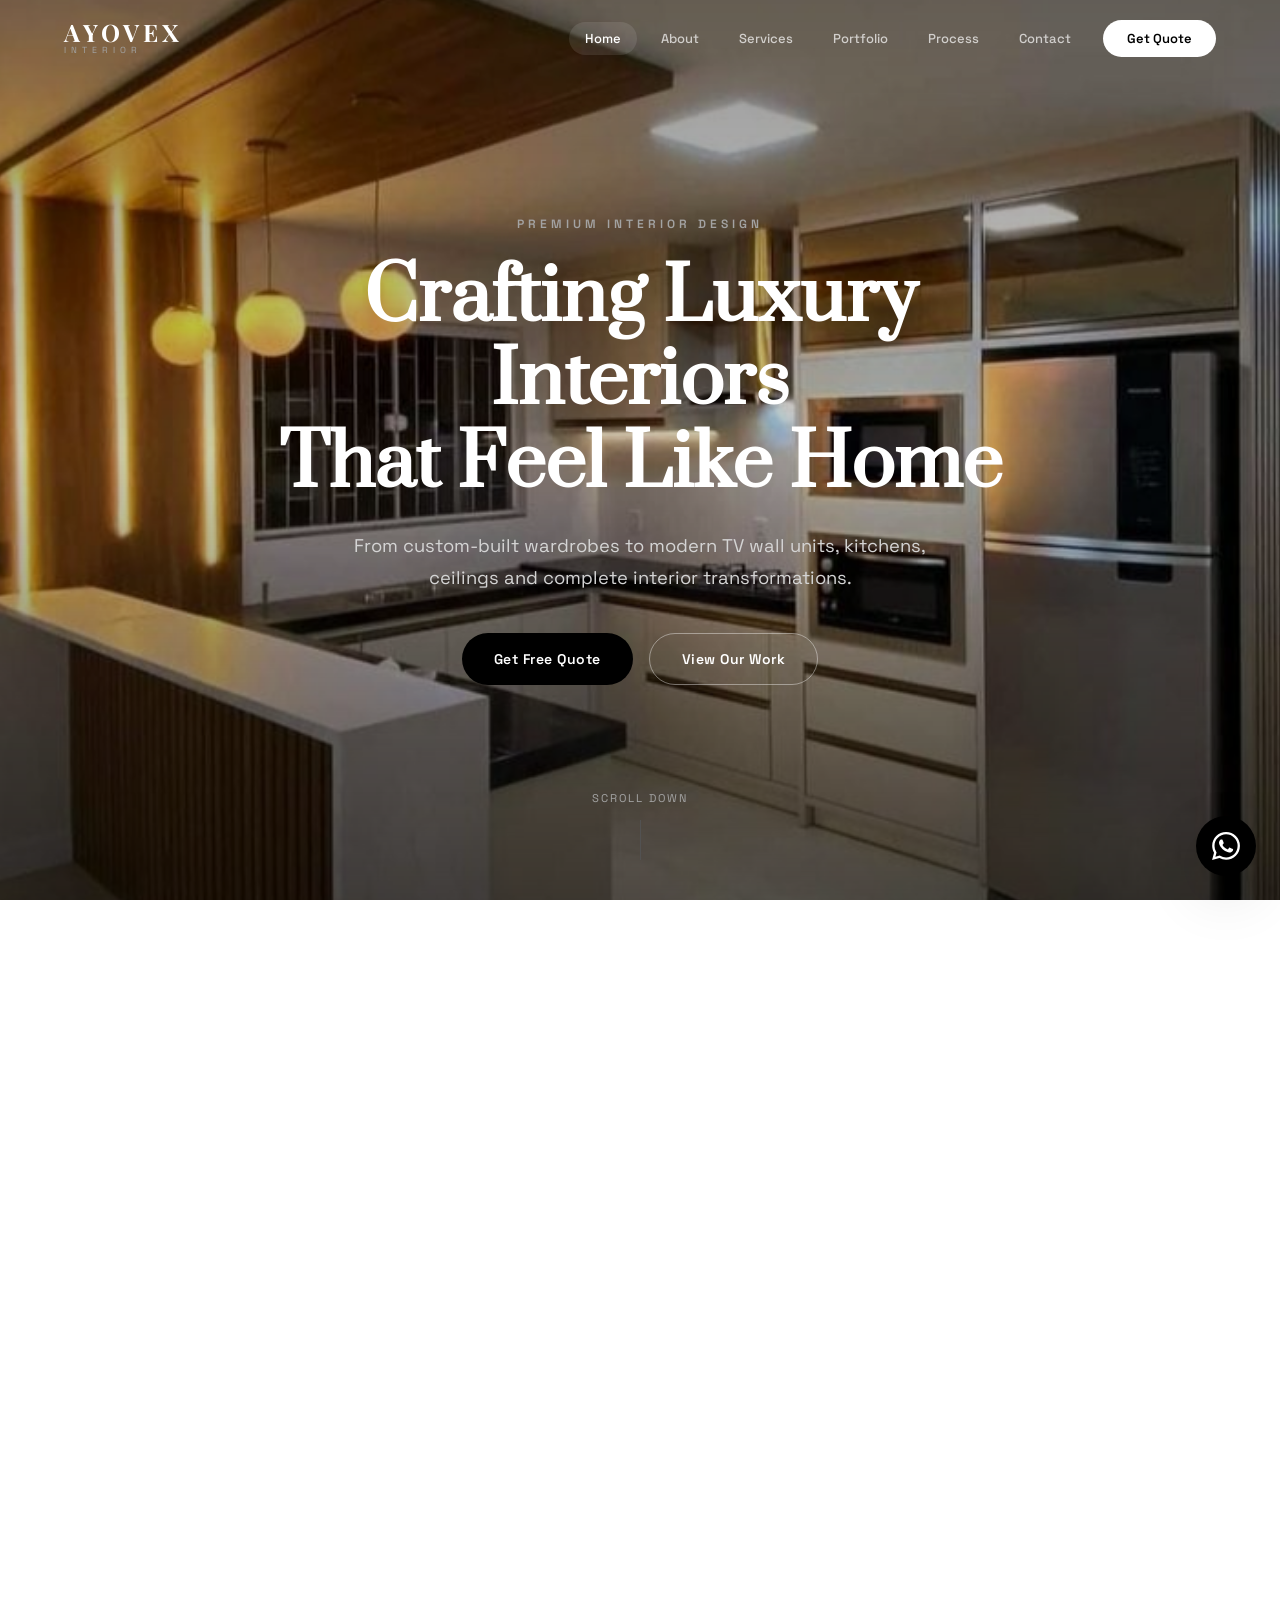
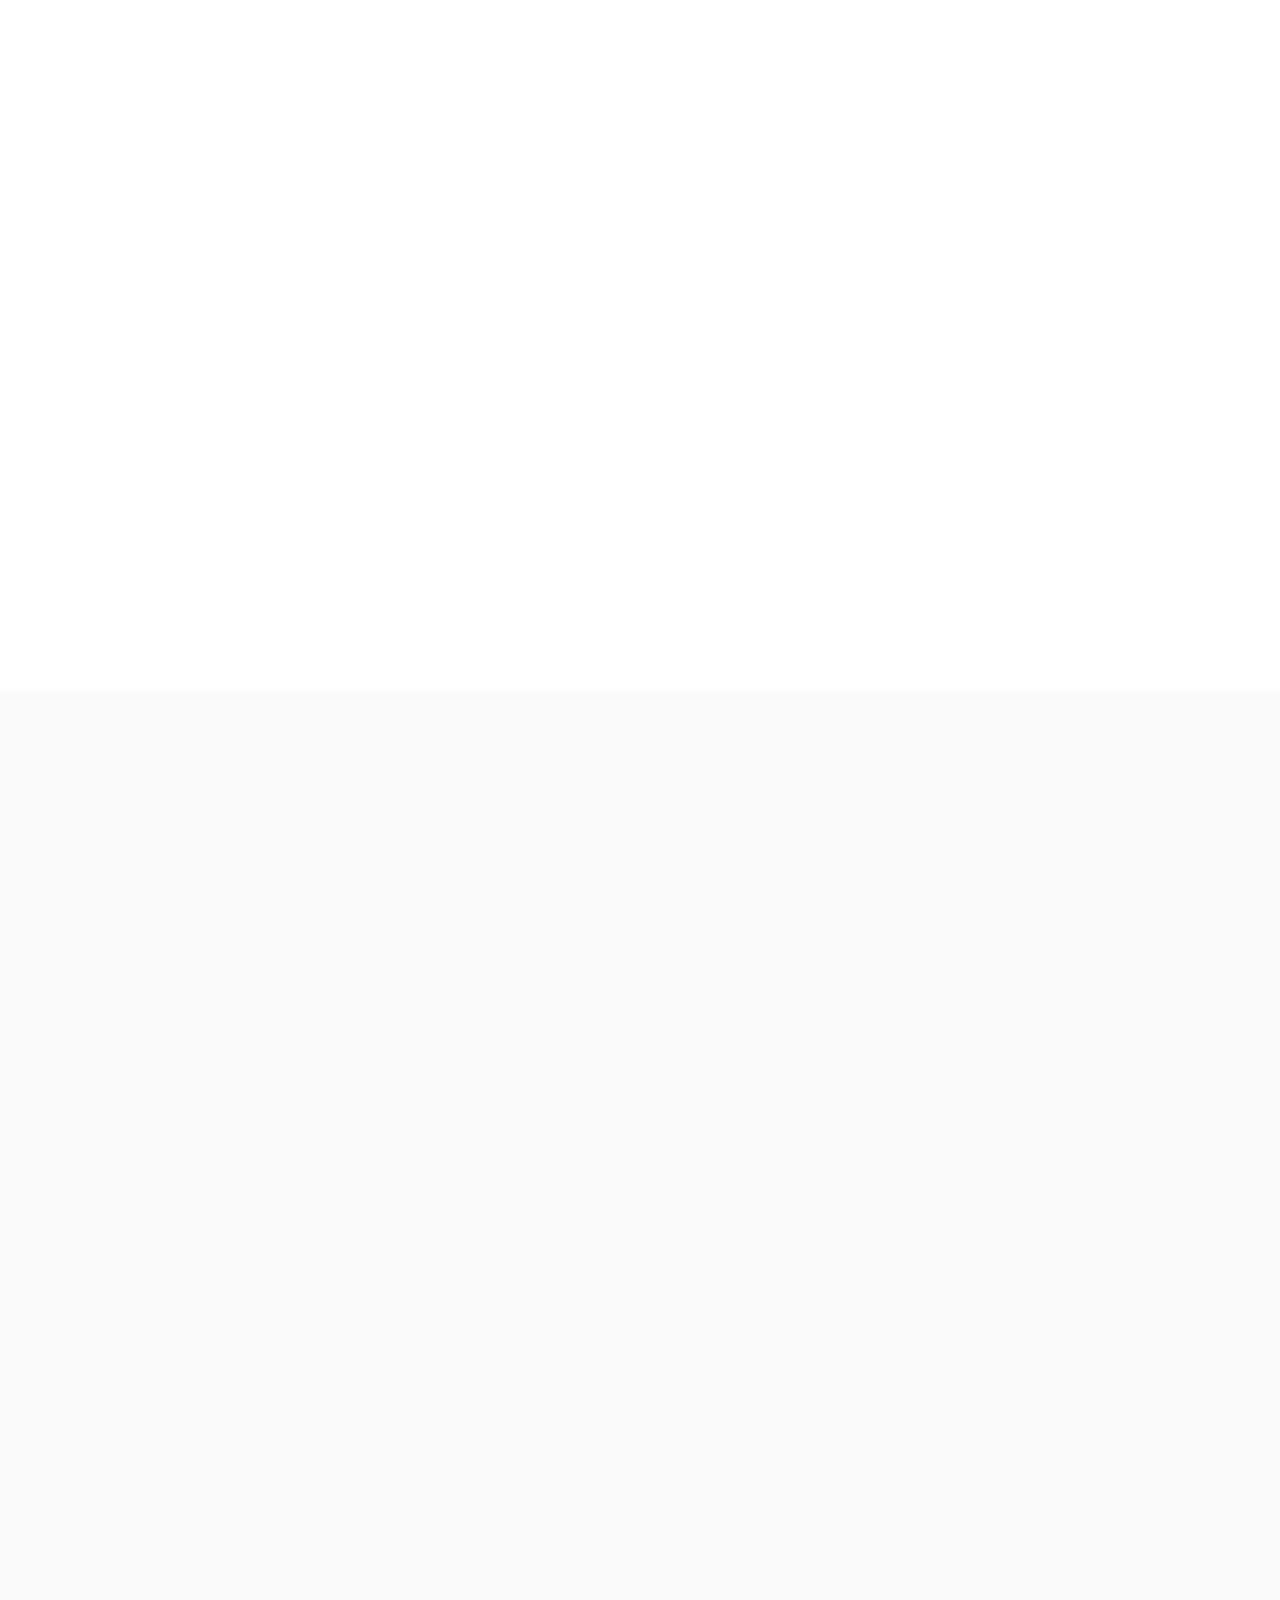
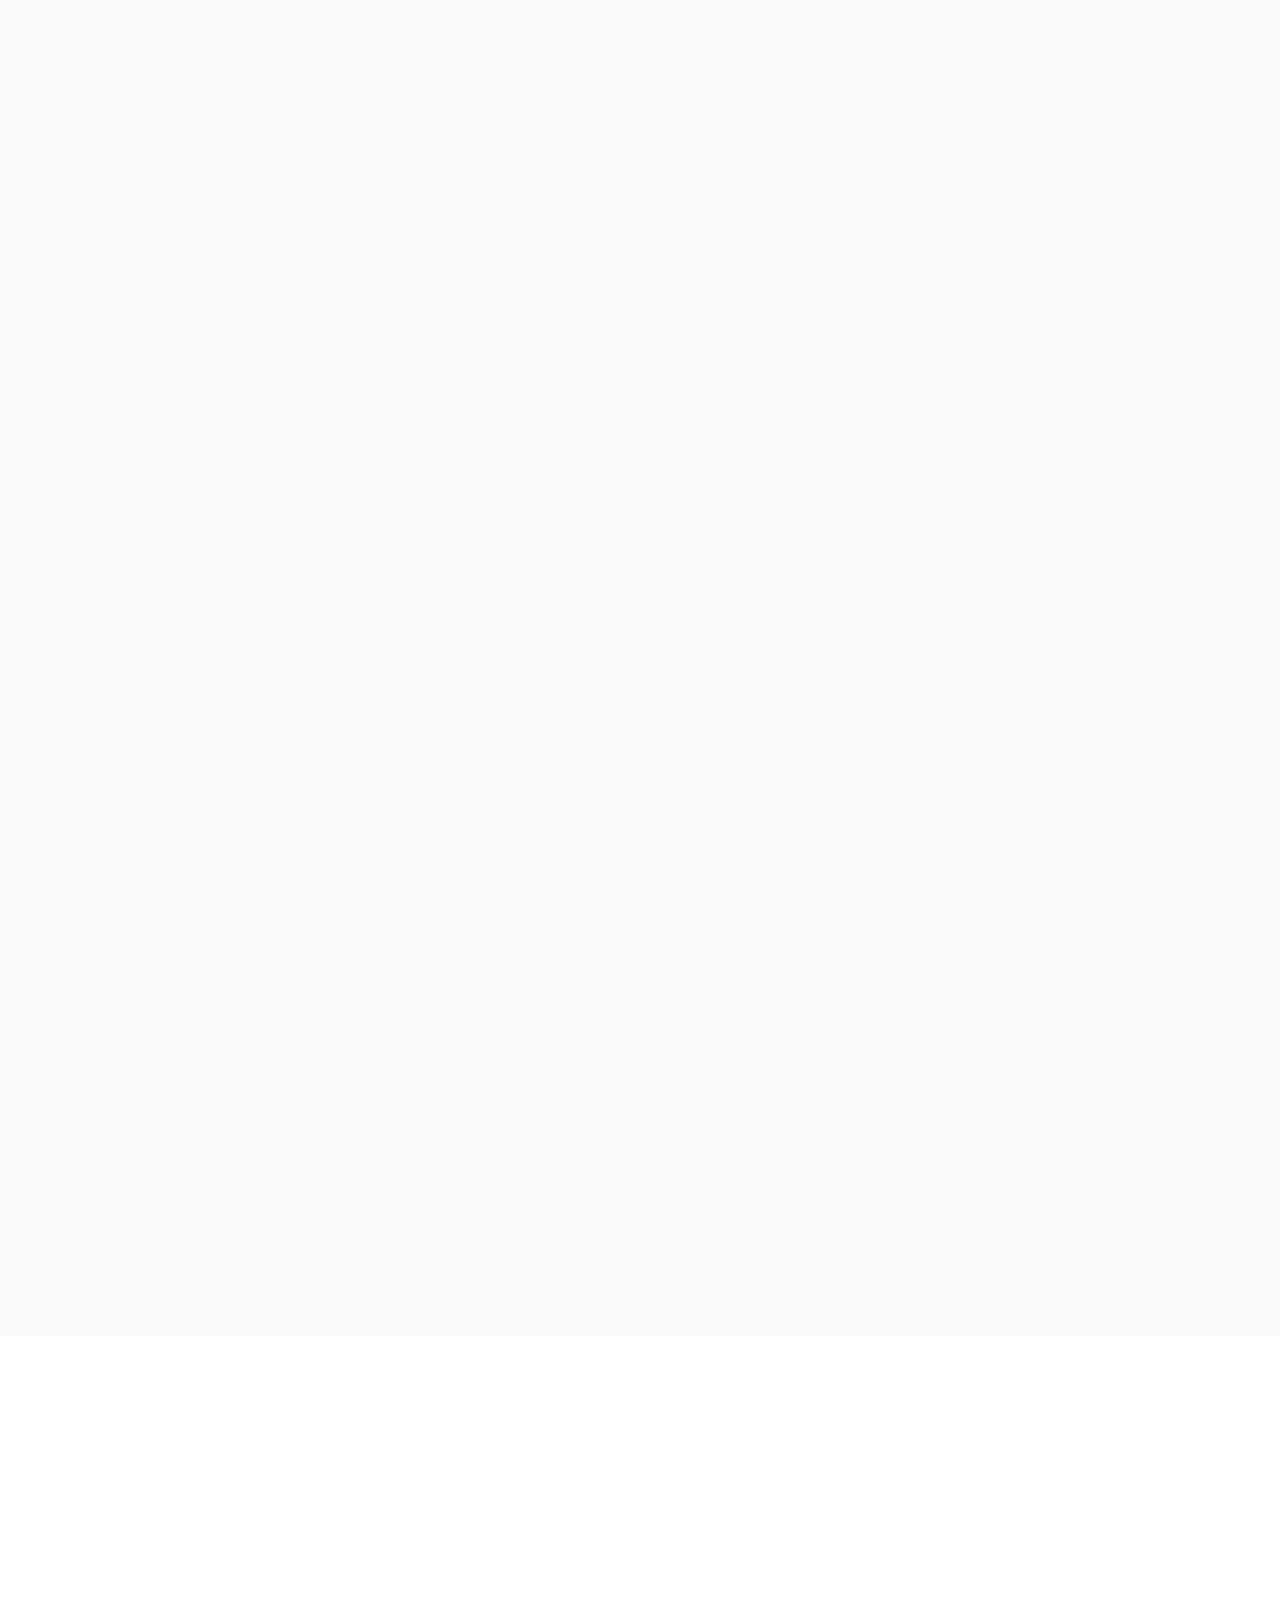
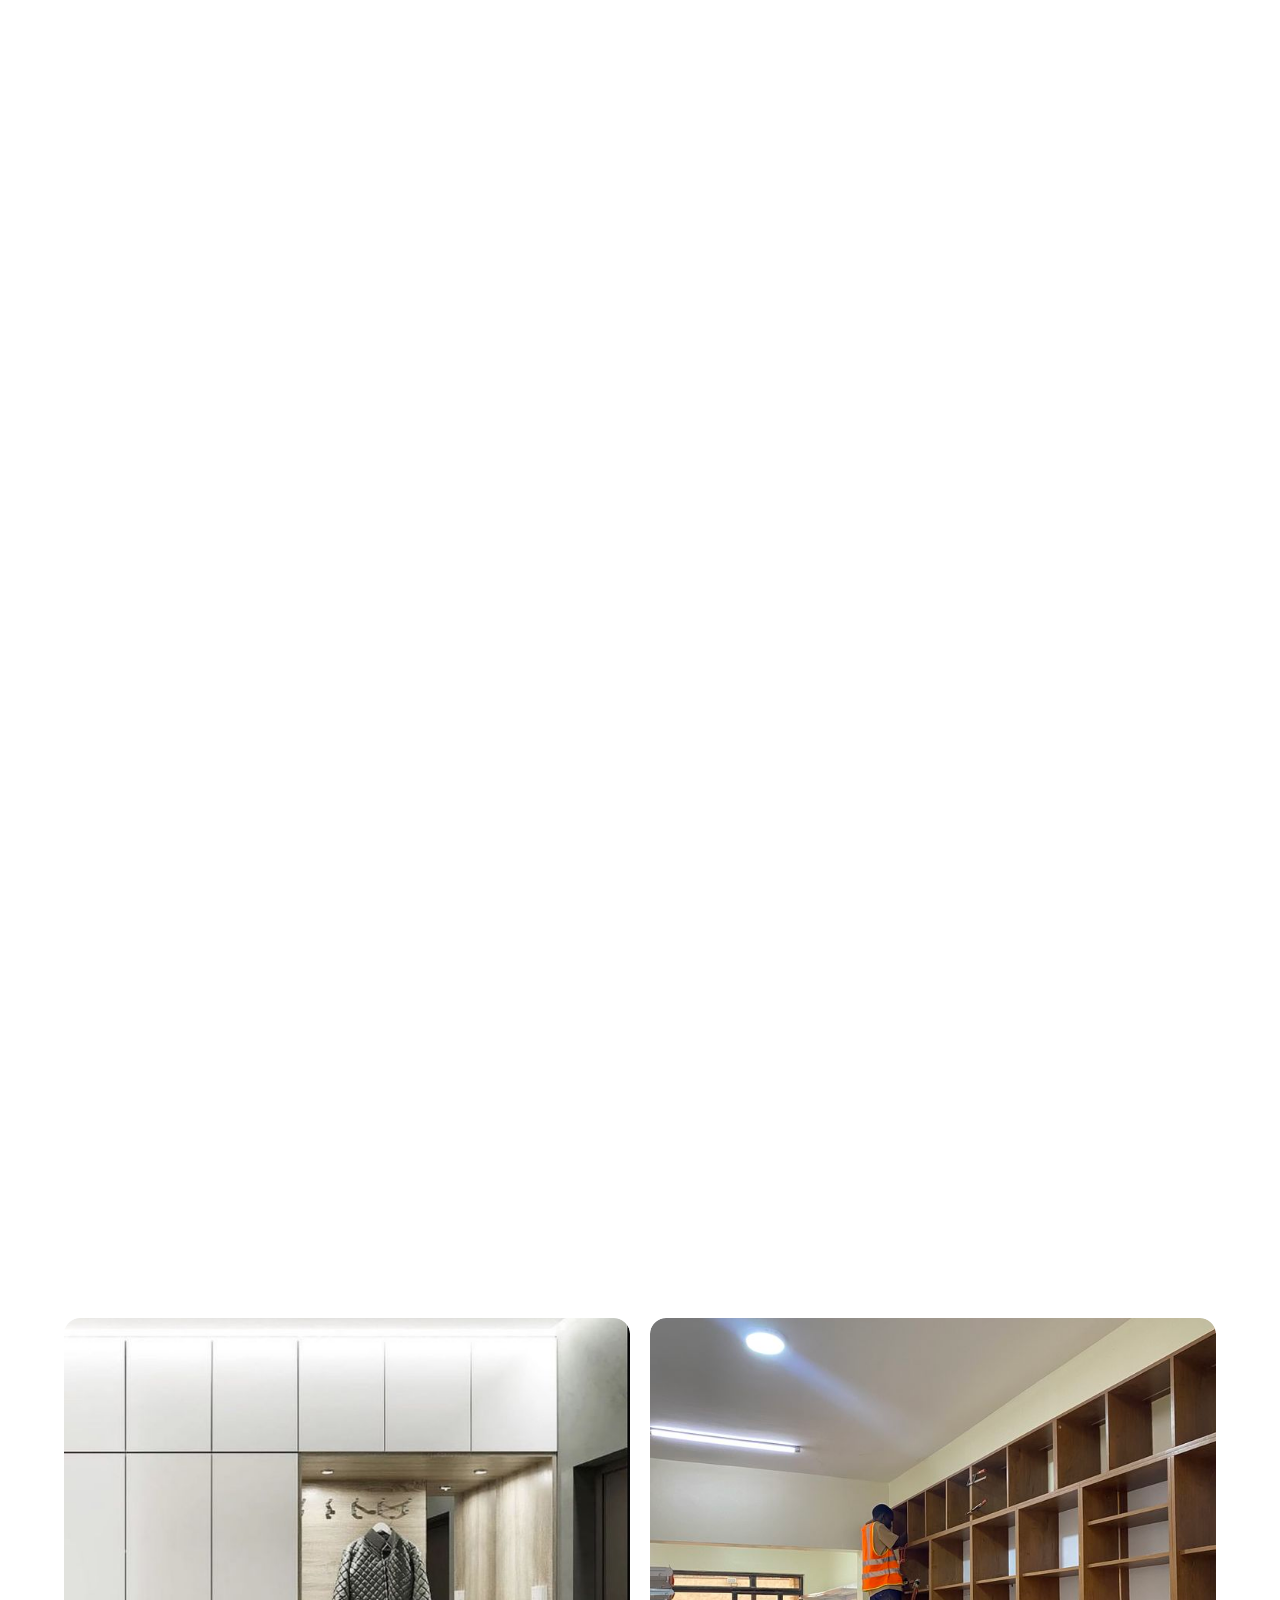
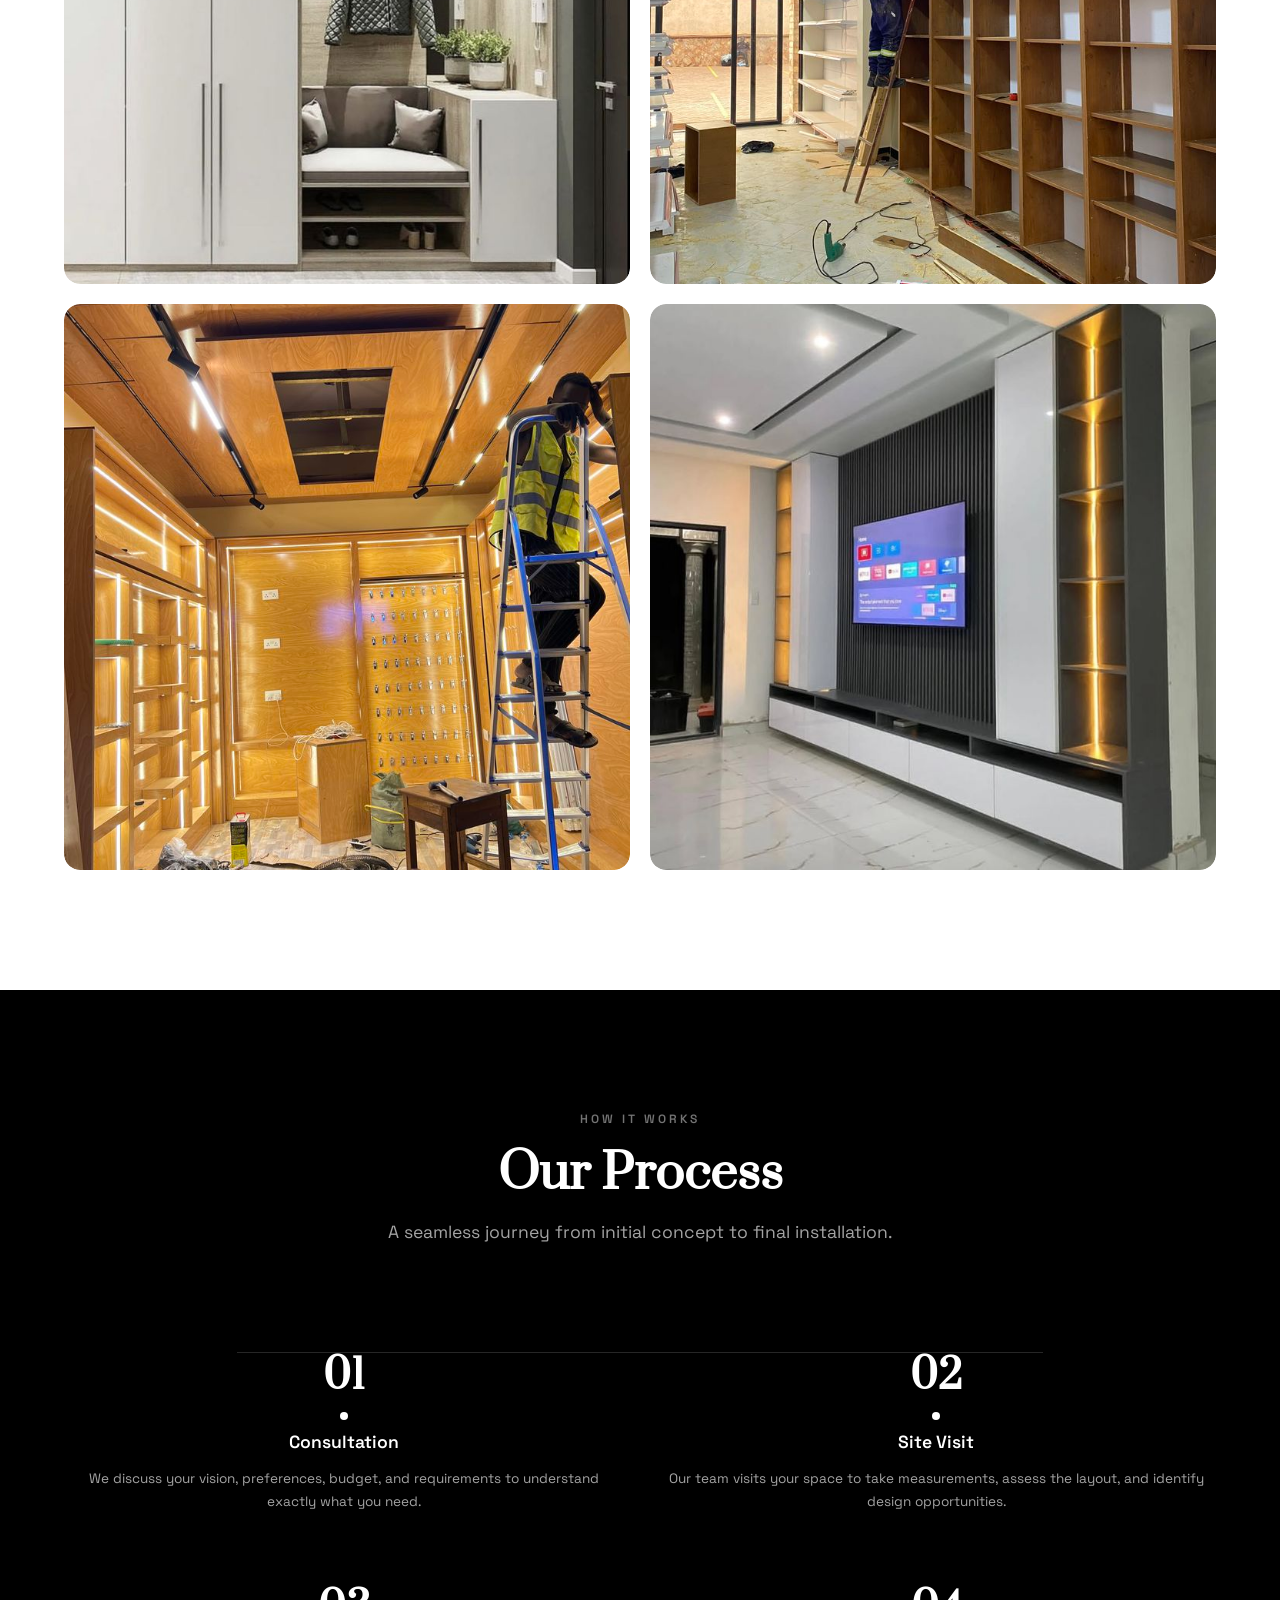
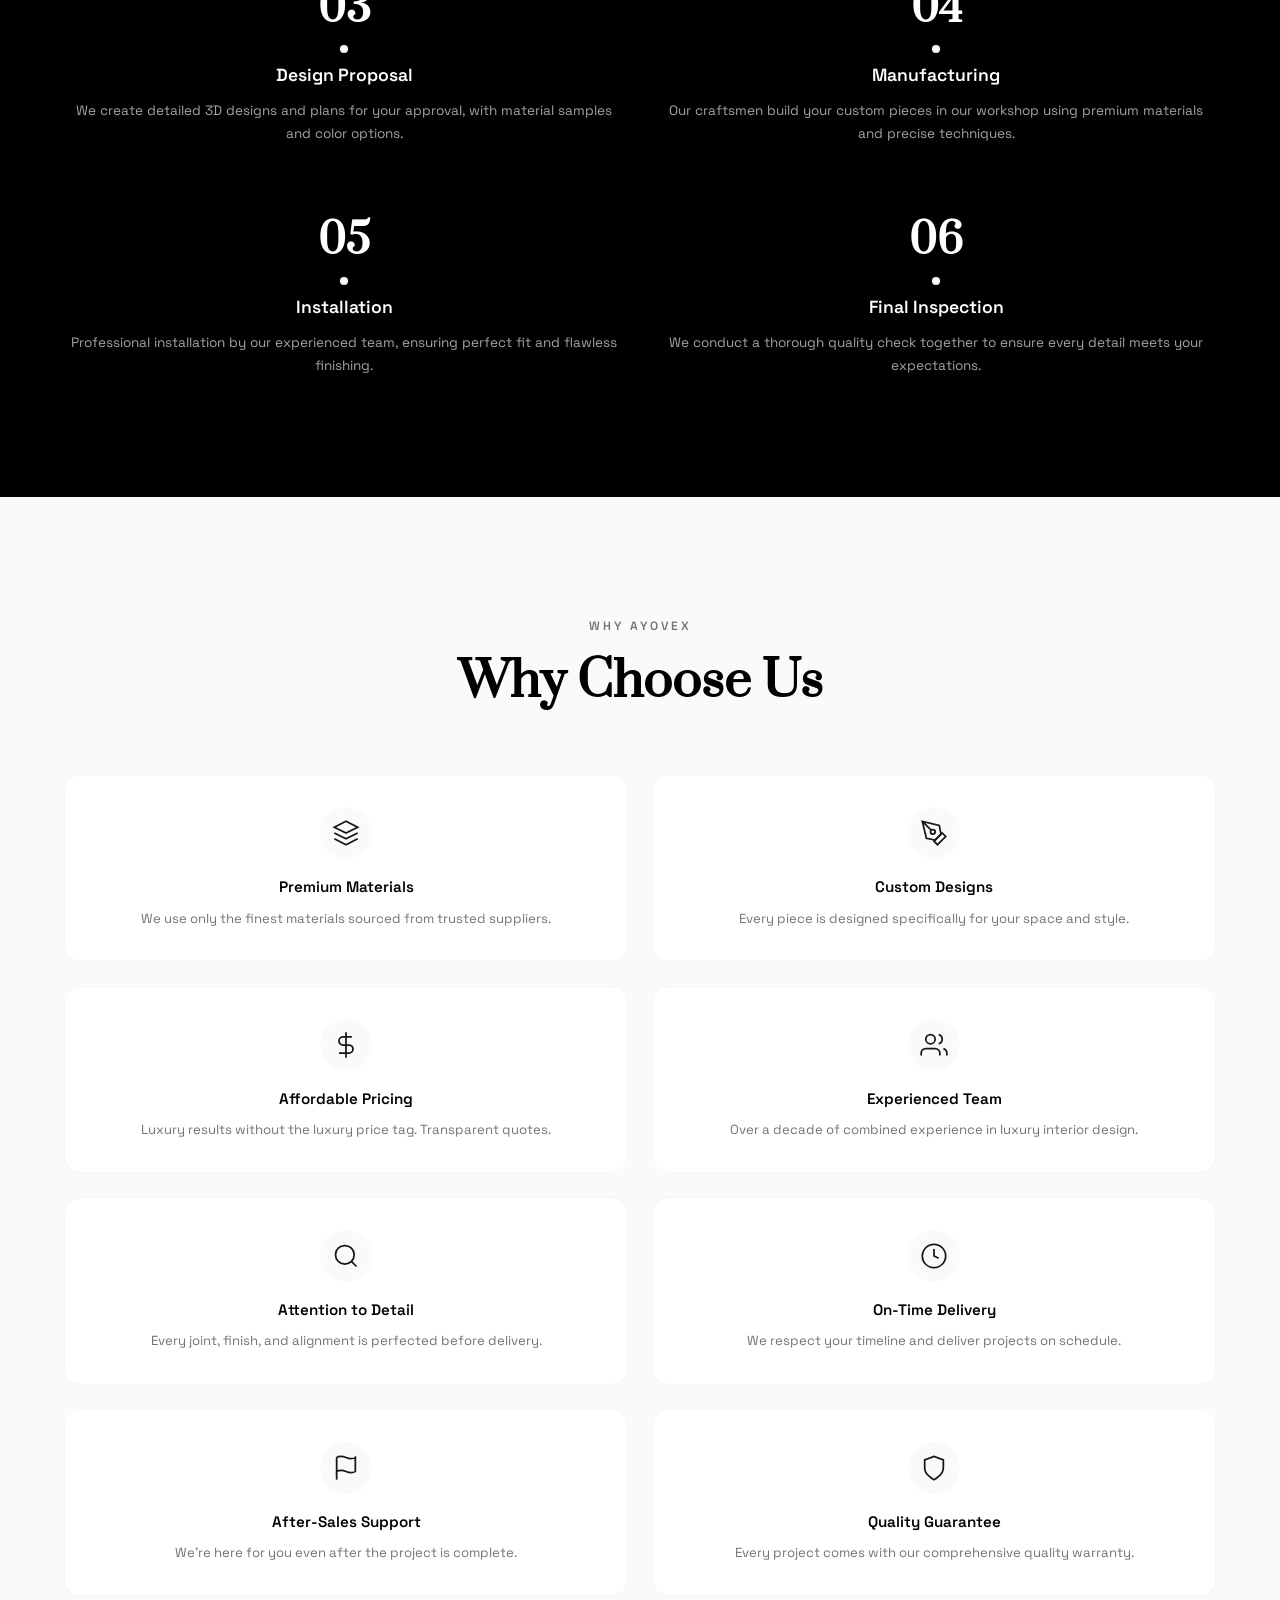
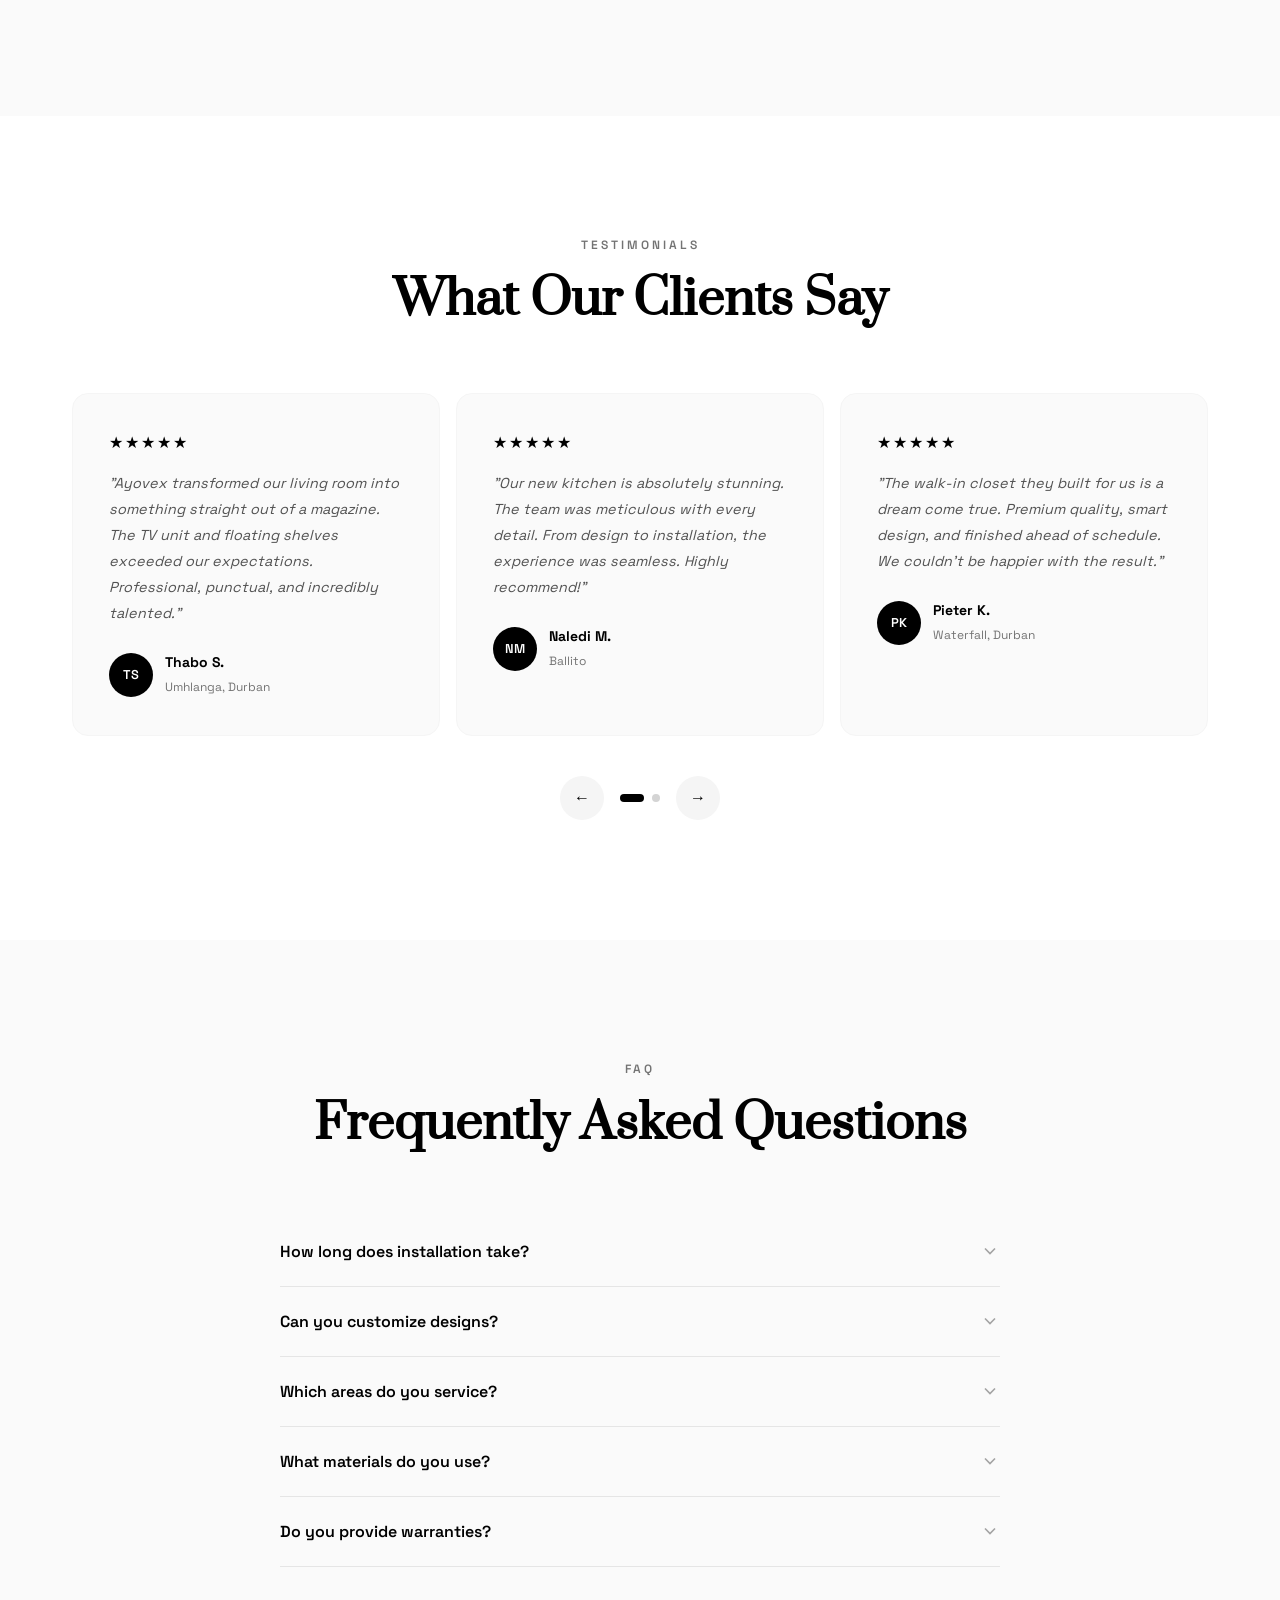
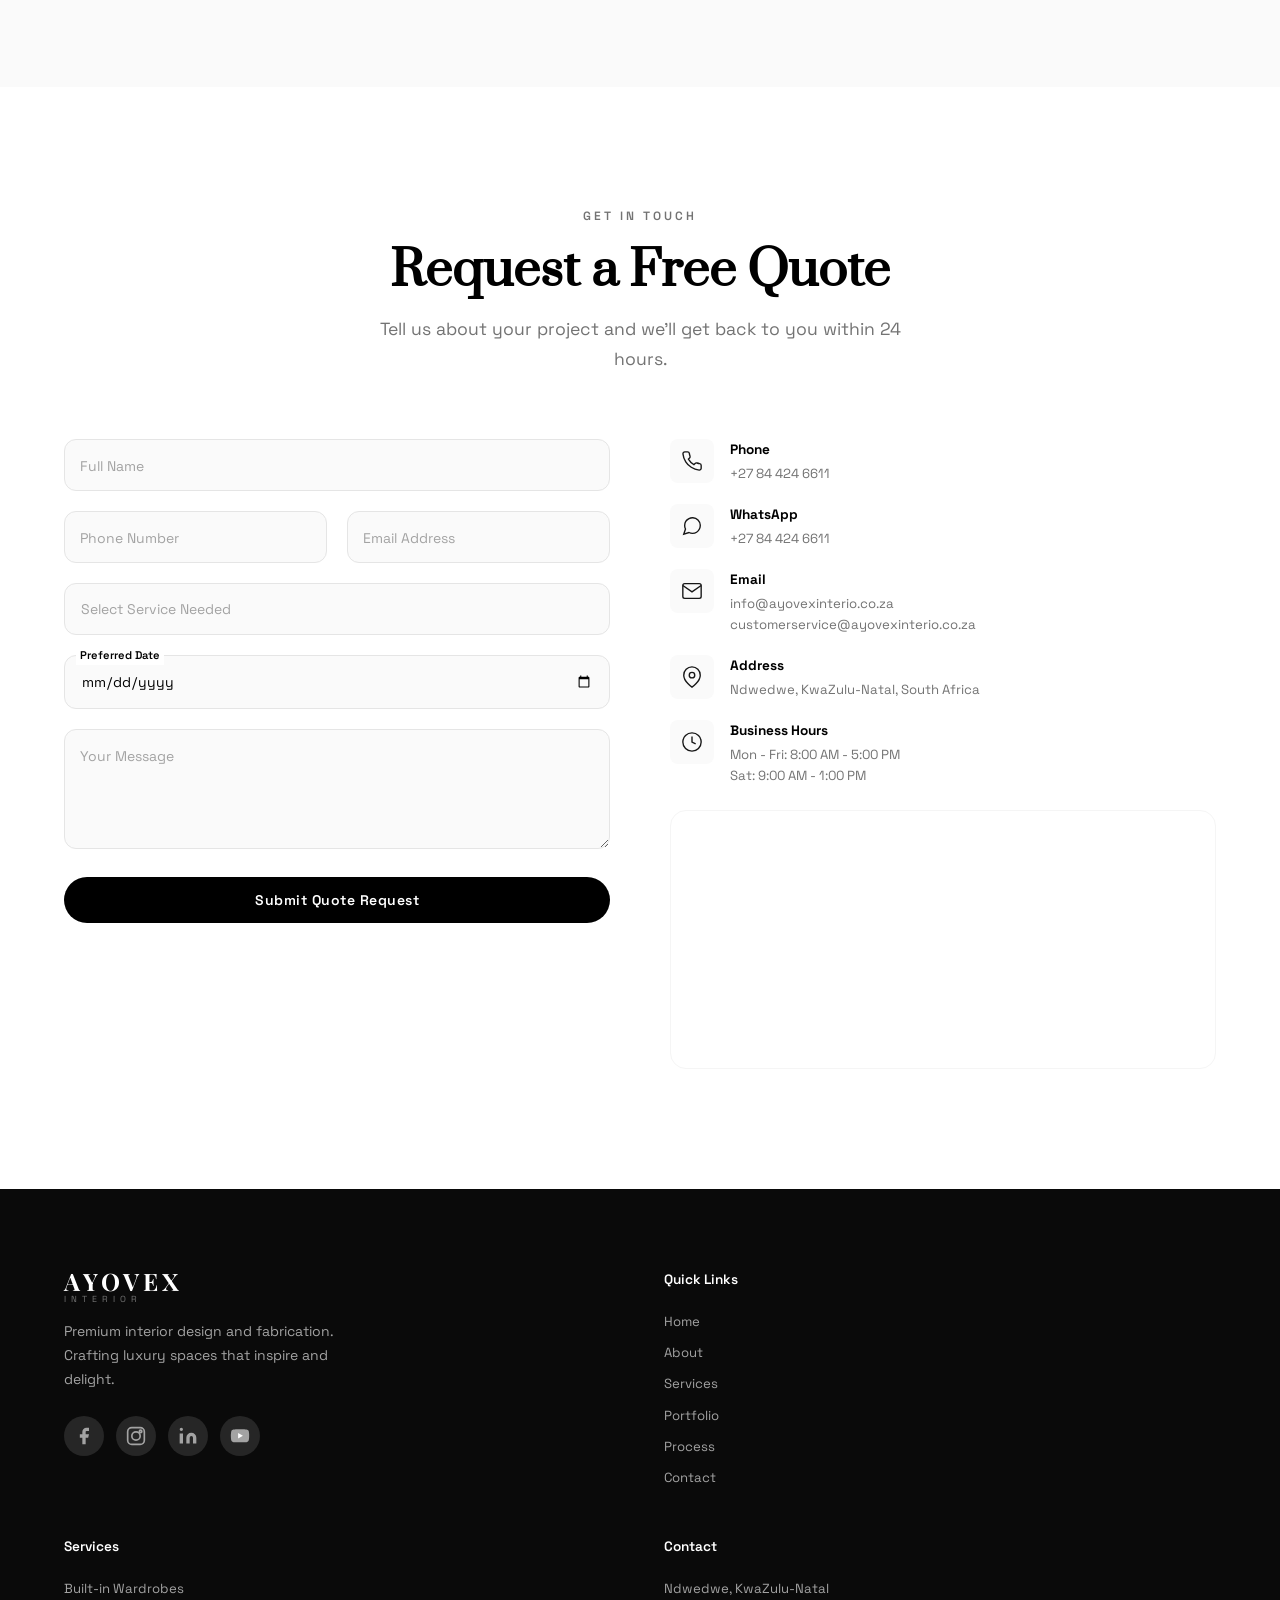
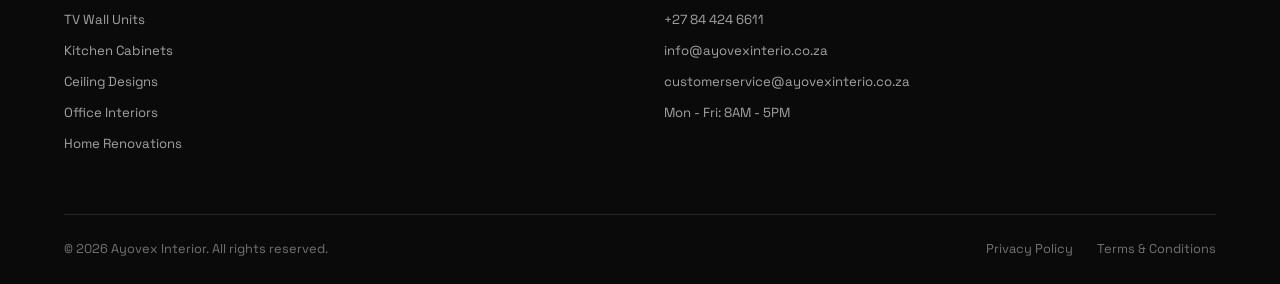
==== index.html @ 98955ad0 "Change fonts: Space Grotesk (body) + Prata (headings), keep Playfair for logo only" ====
<!DOCTYPE html>
<html lang="en">
<head>
  <meta charset="UTF-8">
  <meta name="viewport" content="width=device-width, initial-scale=1.0">
  <meta name="description" content="Ayovex Interior - Premium luxury interior design, custom-built furniture, TV wall units, wardrobes, kitchens, and complete home renovations.">
  <meta name="keywords" content="interior design, luxury interiors, custom furniture, TV wall units, wardrobes, kitchen design, home renovation">
  <meta name="author" content="Ayovex Interior">
  <title>Ayovex Interior | Crafting Luxury Interiors</title>
  <link rel="stylesheet" href="css/style.css">
  <link rel="preconnect" href="https://fonts.googleapis.com">
  <link rel="preconnect" href="https://fonts.gstatic.com" crossorigin>
  <link href="https://fonts.googleapis.com/css2?family=Space+Grotesk:wght@300;400;500;600;700&family=Prata&family=Playfair+Display:wght@400;500;600;700&display=swap" rel="stylesheet">
</head>
<body>

  <!-- Loading Screen -->
  <div id="loader" class="loader">
    <div class="loader-content">
      <div class="loader-logo">AYOVEX</div>
      <div class="loader-sub">INTERIOR</div>
      <div class="loader-bar"><div class="loader-bar-fill"></div></div>
    </div>
  </div>

  <!-- Floating WhatsApp -->
  <a href="https://wa.me/27844246611" target="_blank" class="whatsapp-float" aria-label="Chat on WhatsApp">
    <svg viewBox="0 0 24 24" fill="currentColor" width="28" height="28"><path d="M17.472 14.382c-.297-.149-1.758-.867-2.03-.967-.273-.099-.471-.148-.67.15-.197.297-.767.966-.94 1.164-.173.199-.347.223-.644.075-.297-.15-1.255-.463-2.39-1.475-.883-.788-1.48-1.761-1.653-2.059-.173-.297-.018-.458.13-.606.134-.133.298-.347.446-.52.149-.174.198-.298.298-.497.099-.198.05-.371-.025-.52-.075-.149-.669-1.612-.916-2.207-.242-.579-.487-.5-.669-.51-.173-.008-.371-.01-.57-.01-.198 0-.52.074-.792.372-.272.297-1.04 1.016-1.04 2.479 0 1.462 1.065 2.875 1.213 3.074.149.198 2.096 3.2 5.077 4.487.709.306 1.262.489 1.694.625.712.227 1.36.195 1.871.118.571-.085 1.758-.719 2.006-1.413.248-.694.248-1.289.173-1.413-.074-.124-.272-.198-.57-.347m-5.421 7.403h-.004a9.87 9.87 0 01-5.031-1.378l-.361-.214-3.741.982.998-3.648-.235-.374a9.86 9.86 0 01-1.51-5.26c.001-5.45 4.436-9.884 9.888-9.884 2.64 0 5.122 1.03 6.988 2.898a9.825 9.825 0 012.893 6.994c-.003 5.45-4.437 9.884-9.885 9.884m8.413-18.297A11.815 11.815 0 0012.05 0C5.495 0 .16 5.335.157 11.892c0 2.096.547 4.142 1.588 5.945L.057 24l6.305-1.654a11.882 11.882 0 005.683 1.448h.005c6.554 0 11.89-5.335 11.893-11.893a11.821 11.821 0 00-3.48-8.413z"/></svg>
  </a>

  <!-- Floating Call (Mobile) -->
  <a href="tel:+27844246611" class="call-float" aria-label="Call Us">
    <svg viewBox="0 0 24 24" fill="none" stroke="currentColor" stroke-width="2" width="22" height="22"><path d="M22 16.92v3a2 2 0 01-2.18 2 19.79 19.79 0 01-8.63-3.07 19.5 19.5 0 01-6-6 19.79 19.79 0 01-3.07-8.67A2 2 0 014.11 2h3a2 2 0 012 1.72 12.84 12.84 0 00.7 2.81 2 2 0 01-.45 2.11L8.09 9.91a16 16 0 006 6l1.27-1.27a2 2 0 012.11-.45 12.84 12.84 0 002.81.7A2 2 0 0122 16.92z"/></svg>
  </a>

  <!-- Scroll to Top -->
  <button id="scrollTop" class="scroll-top" aria-label="Scroll to top">
    <svg viewBox="0 0 24 24" fill="none" stroke="currentColor" stroke-width="2" width="20" height="20"><path d="M18 15l-6-6-6 6"/></svg>
  </button>

  <!-- Navigation -->
  <nav id="navbar" class="navbar">
    <div class="nav-container">
      <a href="#home" class="nav-logo">
        <span class="logo-main">AYOVEX</span>
        <span class="logo-sub">INTERIOR</span>
      </a>
      <button class="nav-toggle" id="navToggle" aria-label="Toggle menu">
        <span></span><span></span><span></span>
      </button>
      <ul class="nav-menu" id="navMenu">
        <li><a href="#home" class="nav-link active">Home</a></li>
        <li><a href="#about" class="nav-link">About</a></li>
        <li><a href="#services" class="nav-link">Services</a></li>
        <li><a href="#portfolio" class="nav-link">Portfolio</a></li>
        <li><a href="#process" class="nav-link">Process</a></li>
        <li><a href="#contact" class="nav-link">Contact</a></li>
        <li><a href="#contact" class="nav-cta">Get Quote</a></li>
      </ul>
    </div>
  </nav>

  <!-- Hero Section -->
  <section id="home" class="hero">
    <div class="hero-bg" style="background-image: url('images/hero/hero-bg.jpg');"></div>
    <div class="hero-overlay"></div>
    <div class="hero-content" data-animate="fade-up">
      <p class="hero-tag">Premium Interior Design</p>
      <h1 class="hero-title">Crafting Luxury Interiors<br>That Feel Like Home</h1>
      <p class="hero-subtitle">From custom-built wardrobes to modern TV wall units, kitchens, ceilings and complete interior transformations.</p>
      <div class="hero-buttons">
        <a href="#contact" class="btn btn-primary">Get Free Quote</a>
        <a href="#portfolio" class="btn btn-outline">View Our Work</a>
        <a href="tel:+27844246611" class="btn btn-outline hero-call">Call Now</a>
      </div>
    </div>
    <div class="hero-scroll">
      <span>Scroll Down</span>
      <div class="scroll-line"></div>
    </div>
  </section>

  <!-- About Section -->
  <section id="about" class="section about">
    <div class="container">
      <div class="about-grid">
        <div class="about-content" data-animate="fade-right">
          <p class="section-tag">About Us</p>
          <h2 class="section-title">A Decade of Crafting<br>Exceptional Interiors</h2>
          <p class="about-text">Ayovex Interior is a premier interior design company dedicated to transforming ordinary spaces into extraordinary living experiences. With over a decade of expertise, we combine artistic vision with meticulous craftsmanship to deliver interiors that are both stunning and functional.</p>
          <p class="about-text">Our team of skilled craftsmen and designers work exclusively with premium materials, ensuring every project reflects our commitment to quality and attention to detail. From concept to completion, we handle every aspect of your interior transformation with precision and care.</p>
          <div class="about-features">
            <div class="about-feature">
              <svg viewBox="0 0 24 24" fill="none" stroke="currentColor" stroke-width="2" width="20" height="20"><path d="M20 6L9 17l-5-5"/></svg>
              <span>Premium Materials</span>
            </div>
            <div class="about-feature">
              <svg viewBox="0 0 24 24" fill="none" stroke="currentColor" stroke-width="2" width="20" height="20"><path d="M20 6L9 17l-5-5"/></svg>
              <span>Custom Solutions</span>
            </div>
            <div class="about-feature">
              <svg viewBox="0 0 24 24" fill="none" stroke="currentColor" stroke-width="2" width="20" height="20"><path d="M20 6L9 17l-5-5"/></svg>
              <span>Skilled Craftsmen</span>
            </div>
            <div class="about-feature">
              <svg viewBox="0 0 24 24" fill="none" stroke="currentColor" stroke-width="2" width="20" height="20"><path d="M20 6L9 17l-5-5"/></svg>
              <span>Customer Satisfaction</span>
            </div>
          </div>
        </div>
        <div class="about-visual" data-animate="fade-left">
          <img src="images/about/about.jpg" alt="Ayovex Interior team" class="about-image">
        </div>
      </div>
      <div class="stats-grid" data-animate="fade-up">
        <div class="stat-card">
          <div class="stat-number" data-count="200">0</div>
          <div class="stat-plus">+</div>
          <div class="stat-label">Projects Completed</div>
        </div>
        <div class="stat-card">
          <div class="stat-number" data-count="150">0</div>
          <div class="stat-plus">+</div>
          <div class="stat-label">Happy Clients</div>
        </div>
        <div class="stat-card">
          <div class="stat-number" data-count="10">0</div>
          <div class="stat-plus">+</div>
          <div class="stat-label">Years Experience</div>
        </div>
        <div class="stat-card">
          <div class="stat-number" data-count="100">0</div>
          <div class="stat-plus">%</div>
          <div class="stat-label">Custom Designs</div>
        </div>
      </div>
    </div>
  </section>

  <!-- Services Section -->
  <section id="services" class="section services">
    <div class="container">
      <div class="section-header" data-animate="fade-up">
        <p class="section-tag">Our Services</p>
        <h2 class="section-title">Comprehensive Interior<br>Solutions</h2>
        <p class="section-desc">We offer a full range of interior design and fabrication services tailored to your unique vision.</p>
      </div>
      <div class="services-grid">
        <div class="service-card" data-animate="fade-up" data-delay="0">
          <div class="service-icon">
            <svg viewBox="0 0 24 24" fill="none" stroke="currentColor" stroke-width="1.5" width="32" height="32"><path d="M20 7H4a2 2 0 00-2 2v10a2 2 0 002 2h16a2 2 0 002-2V9a2 2 0 00-2-2z"/><path d="M16 7V5a2 2 0 00-2-2h-4a2 2 0 00-2 2v2"/></svg>
          </div>
          <h3>Built-in Wardrobes</h3>
          <p>Custom-designed wardrobes that maximize space and elegance in every room.</p>
          <a href="#contact" class="service-link">Learn More &rarr;</a>
        </div>
        <div class="service-card" data-animate="fade-up" data-delay="100">
          <div class="service-icon">
            <svg viewBox="0 0 24 24" fill="none" stroke="currentColor" stroke-width="1.5" width="32" height="32"><rect x="2" y="3" width="20" height="14" rx="2"/><path d="M8 21h8M12 17v4"/></svg>
          </div>
          <h3>Luxury TV Wall Units</h3>
          <p>Statement TV units with LED lighting, floating shelves, and modern finishes.</p>
          <a href="#contact" class="service-link">Learn More &rarr;</a>
        </div>
        <div class="service-card" data-animate="fade-up" data-delay="200">
          <div class="service-icon">
            <svg viewBox="0 0 24 24" fill="none" stroke="currentColor" stroke-width="1.5" width="32" height="32"><path d="M3 9l9-7 9 7v11a2 2 0 01-2 2H5a2 2 0 01-2-2z"/><polyline points="9,22 9,12 15,12 15,22"/></svg>
          </div>
          <h3>Kitchen Cabinets</h3>
          <p>Modern kitchen designs with premium cabinetry and smart storage solutions.</p>
          <a href="#contact" class="service-link">Learn More &rarr;</a>
        </div>
        <div class="service-card" data-animate="fade-up" data-delay="300">
          <div class="service-icon">
            <svg viewBox="0 0 24 24" fill="none" stroke="currentColor" stroke-width="1.5" width="32" height="32"><path d="M2 4v16M2 8h18a2 2 0 012 2v10M2 17h20M6 8v9a1 1 0 001 1h1a1 1 0 001-1V8"/></svg>
          </div>
          <h3>Bedroom Cupboards</h3>
          <p>Elegant bedroom storage with personalized layouts and premium finishes.</p>
          <a href="#contact" class="service-link">Learn More &rarr;</a>
        </div>
        <div class="service-card" data-animate="fade-up" data-delay="400">
          <div class="service-icon">
            <svg viewBox="0 0 24 24" fill="none" stroke="currentColor" stroke-width="1.5" width="32" height="32"><path d="M4 6h16M4 12h16M4 18h10"/></svg>
          </div>
          <h3>Floating Shelves</h3>
          <p>Minimalist floating shelves that add style and functionality to any space.</p>
          <a href="#contact" class="service-link">Learn More &rarr;</a>
        </div>
        <div class="service-card" data-animate="fade-up" data-delay="500">
          <div class="service-icon">
            <svg viewBox="0 0 24 24" fill="none" stroke="currentColor" stroke-width="1.5" width="32" height="32"><path d="M12 2L2 7l10 5 10-5-10-5z"/><path d="M2 17l10 5 10-5M2 12l10 5 10-5"/></svg>
          </div>
          <h3>Ceiling Designs</h3>
          <p>Designer ceilings with LED integration, dropped panels, and modern aesthetics.</p>
          <a href="#contact" class="service-link">Learn More &rarr;</a>
        </div>
        <div class="service-card" data-animate="fade-up" data-delay="600">
          <div class="service-icon">
            <svg viewBox="0 0 24 24" fill="none" stroke="currentColor" stroke-width="1.5" width="32" height="32"><rect x="2" y="7" width="20" height="14" rx="2"/><path d="M16 7V5a2 2 0 00-2-2h-4a2 2 0 00-2 2v2"/></svg>
          </div>
          <h3>Office Interiors</h3>
          <p>Professional office spaces designed for productivity and sophistication.</p>
          <a href="#contact" class="service-link">Learn More &rarr;</a>
        </div>
        <div class="service-card" data-animate="fade-up" data-delay="700">
          <div class="service-icon">
            <svg viewBox="0 0 24 24" fill="none" stroke="currentColor" stroke-width="1.5" width="32" height="32"><path d="M12 22s8-4 8-10V5l-8-3-8 3v7c0 6 8 10 8 10z"/></svg>
          </div>
          <h3>Reception Areas</h3>
          <p>Impressive reception designs that reflect your brand's identity and values.</p>
          <a href="#contact" class="service-link">Learn More &rarr;</a>
        </div>
        <div class="service-card" data-animate="fade-up" data-delay="800">
          <div class="service-icon">
            <svg viewBox="0 0 24 24" fill="none" stroke="currentColor" stroke-width="1.5" width="32" height="32"><path d="M4 12h16M4 12V4h16v8M8 12v8M16 12v8"/></svg>
          </div>
          <h3>Bathroom Vanities</h3>
          <p>Luxurious bathroom vanities with premium countertops and modern fixtures.</p>
          <a href="#contact" class="service-link">Learn More &rarr;</a>
        </div>
        <div class="service-card" data-animate="fade-up" data-delay="900">
          <div class="service-icon">
            <svg viewBox="0 0 24 24" fill="none" stroke="currentColor" stroke-width="1.5" width="32" height="32"><rect x="3" y="3" width="18" height="18" rx="2"/><path d="M3 9h18M9 3v18"/></svg>
          </div>
          <h3>Wall Panels</h3>
          <p>Decorative wall panels that transform plain walls into stunning features.</p>
          <a href="#contact" class="service-link">Learn More &rarr;</a>
        </div>
        <div class="service-card" data-animate="fade-up" data-delay="1000">
          <div class="service-icon">
            <svg viewBox="0 0 24 24" fill="none" stroke="currentColor" stroke-width="1.5" width="32" height="32"><path d="M14 2H6a2 2 0 00-2 2v16a2 2 0 002 2h12a2 2 0 002-2V8z"/><polyline points="14,2 14,8 20,8"/><line x1="16" y1="13" x2="8" y2="13"/><line x1="16" y1="17" x2="8" y2="17"/></svg>
          </div>
          <h3>Home Renovations</h3>
          <p>Complete home transformations from single rooms to entire properties.</p>
          <a href="#contact" class="service-link">Learn More &rarr;</a>
        </div>
        <div class="service-card" data-animate="fade-up" data-delay="1100">
          <div class="service-icon">
            <svg viewBox="0 0 24 24" fill="none" stroke="currentColor" stroke-width="1.5" width="32" height="32"><path d="M17 21v-2a4 4 0 00-4-4H5a4 4 0 00-4 4v2"/><circle cx="9" cy="7" r="4"/><path d="M23 21v-2a4 4 0 00-3-3.87M16 3.13a4 4 0 010 7.75"/></svg>
          </div>
          <h3>Commercial Design</h3>
          <p>End-to-end commercial interior design for offices, retail, and hospitality.</p>
          <a href="#contact" class="service-link">Learn More &rarr;</a>
        </div>
      </div>
    </div>
  </section>

  <!-- Portfolio Section -->
  <section id="portfolio" class="section portfolio">
    <div class="container">
      <div class="section-header" data-animate="fade-up">
        <p class="section-tag">Our Work</p>
        <h2 class="section-title">Portfolio</h2>
        <p class="section-desc">A showcase of our finest interior design and fabrication projects.</p>
      </div>
      <div class="portfolio-filters" data-animate="fade-up">
        <button class="filter-btn active" data-filter="all">All</button>
        <button class="filter-btn" data-filter="living">Living Rooms</button>
        <button class="filter-btn" data-filter="bedroom">Bedrooms</button>
        <button class="filter-btn" data-filter="kitchen">Kitchens</button>
        <button class="filter-btn" data-filter="office">Offices</button>
        <button class="filter-btn" data-filter="tv">TV Units</button>
        <button class="filter-btn" data-filter="wardrobe">Wardrobes</button>
        <button class="filter-btn" data-filter="commercial">Commercial</button>
      </div>
      <div class="portfolio-grid">
        <div class="portfolio-item" data-category="living" data-animate="fade-up">
          <div class="portfolio-image">
            <img src="images/portfolio/portfolio-1.jpg" alt="Modern Living Room" class="portfolio-img">
            <div class="portfolio-overlay">
              <h4>Modern Living Room</h4>
              <p>Umhlanga, Durban</p>
              <button class="portfolio-view" data-index="0">View Project</button>
            </div>
          </div>
        </div>
        <div class="portfolio-item" data-category="tv" data-animate="fade-up">
          <div class="portfolio-image">
            <img src="images/portfolio/portfolio-2.jpg" alt="Luxury TV Unit" class="portfolio-img">
            <div class="portfolio-overlay">
              <h4>Luxury TV Unit</h4>
              <p>Durban North</p>
              <button class="portfolio-view" data-index="1">View Project</button>
            </div>
          </div>
        </div>
        <div class="portfolio-item" data-category="kitchen" data-animate="fade-up">
          <div class="portfolio-image">
            <img src="images/portfolio/portfolio-3.jpg" alt="Modern Kitchen" class="portfolio-img">
            <div class="portfolio-overlay">
              <h4>Modern Kitchen</h4>
              <p>Ballito</p>
              <button class="portfolio-view" data-index="2">View Project</button>
            </div>
          </div>
        </div>
        <div class="portfolio-item" data-category="bedroom" data-animate="fade-up">
          <div class="portfolio-image">
            <img src="images/portfolio/portfolio-4.jpg" alt="Luxury Bedroom Suite" class="portfolio-img">
            <div class="portfolio-overlay">
              <h4>Luxury Bedroom Suite</h4>
              <p>Durban</p>
              <button class="portfolio-view" data-index="3">View Project</button>
            </div>
          </div>
        </div>
        <div class="portfolio-item" data-category="wardrobe" data-animate="fade-up">
          <div class="portfolio-image">
            <img src="images/portfolio/portfolio-5.jpg" alt="Walk-in Closet" class="portfolio-img">
            <div class="portfolio-overlay">
              <h4>Walk-in Closet</h4>
              <p>Waterfall, Durban</p>
              <button class="portfolio-view" data-index="4">View Project</button>
            </div>
          </div>
        </div>
        <div class="portfolio-item" data-category="office" data-animate="fade-up">
          <div class="portfolio-image">
            <img src="images/portfolio/portfolio-6.jpg" alt="Corporate Office" class="portfolio-img">
            <div class="portfolio-overlay">
              <h4>Corporate Office</h4>
              <p>Durban CBD</p>
              <button class="portfolio-view" data-index="5">View Project</button>
            </div>
          </div>
        </div>
        <div class="portfolio-item" data-category="commercial" data-animate="fade-up">
          <div class="portfolio-image">
            <img src="images/portfolio/portfolio-7.jpg" alt="Retail Space" class="portfolio-img">
            <div class="portfolio-overlay">
              <h4>Retail Space</h4>
              <p>Pavilion Mall, Durban</p>
              <button class="portfolio-view" data-index="6">View Project</button>
            </div>
          </div>
        </div>
        <div class="portfolio-item" data-category="living" data-animate="fade-up">
          <div class="portfolio-image">
            <img src="images/portfolio/portfolio-8.jpg" alt="Open Plan Living" class="portfolio-img">
            <div class="portfolio-overlay">
              <h4>Open Plan Living</h4>
              <p>Glenwood, Durban</p>
              <button class="portfolio-view" data-index="7">View Project</button>
            </div>
          </div>
        </div>
      </div>
    </div>
  </section>

  <!-- Lightbox -->
  <div id="lightbox" class="lightbox">
    <button class="lightbox-close" aria-label="Close">&times;</button>
    <div class="lightbox-content">
      <div class="lightbox-image">
        <img id="lightbox-img" src="" alt="Project image" class="lightbox-img">
      </div>
      <div class="lightbox-info">
        <h3 id="lightbox-title">Project Title</h3>
        <p id="lightbox-location" class="lightbox-location">Location</p>
        <p id="lightbox-desc" class="lightbox-desc">Project description goes here with details about the design, materials used, and the client's vision.</p>
        <div class="lightbox-nav">
          <button class="lightbox-prev" aria-label="Previous">&larr; Prev</button>
          <button class="lightbox-next" aria-label="Next">Next &rarr;</button>
        </div>
      </div>
    </div>
  </div>

  <!-- Process Section -->
  <section id="process" class="section process">
    <div class="container">
      <div class="section-header" data-animate="fade-up">
        <p class="section-tag">How It Works</p>
        <h2 class="section-title">Our Process</h2>
        <p class="section-desc">A seamless journey from initial concept to final installation.</p>
      </div>
      <div class="process-timeline">
        <div class="process-step" data-animate="fade-up">
          <div class="step-number">01</div>
          <div class="step-content">
            <h3>Consultation</h3>
            <p>We discuss your vision, preferences, budget, and requirements to understand exactly what you need.</p>
          </div>
        </div>
        <div class="process-step" data-animate="fade-up">
          <div class="step-number">02</div>
          <div class="step-content">
            <h3>Site Visit</h3>
            <p>Our team visits your space to take measurements, assess the layout, and identify design opportunities.</p>
          </div>
        </div>
        <div class="process-step" data-animate="fade-up">
          <div class="step-number">03</div>
          <div class="step-content">
            <h3>Design Proposal</h3>
            <p>We create detailed 3D designs and plans for your approval, with material samples and color options.</p>
          </div>
        </div>
        <div class="process-step" data-animate="fade-up">
          <div class="step-number">04</div>
          <div class="step-content">
            <h3>Manufacturing</h3>
            <p>Our craftsmen build your custom pieces in our workshop using premium materials and precise techniques.</p>
          </div>
        </div>
        <div class="process-step" data-animate="fade-up">
          <div class="step-number">05</div>
          <div class="step-content">
            <h3>Installation</h3>
            <p>Professional installation by our experienced team, ensuring perfect fit and flawless finishing.</p>
          </div>
        </div>
        <div class="process-step" data-animate="fade-up">
          <div class="step-number">06</div>
          <div class="step-content">
            <h3>Final Inspection</h3>
            <p>We conduct a thorough quality check together to ensure every detail meets your expectations.</p>
          </div>
        </div>
      </div>
    </div>
  </section>

  <!-- Why Choose Us -->
  <section id="why" class="section why">
    <div class="container">
      <div class="section-header" data-animate="fade-up">
        <p class="section-tag">Why Ayovex</p>
        <h2 class="section-title">Why Choose Us</h2>
      </div>
      <div class="why-grid">
        <div class="why-card" data-animate="fade-up">
          <div class="why-icon">
            <svg viewBox="0 0 24 24" fill="none" stroke="currentColor" stroke-width="1.5" width="28" height="28"><path d="M12 2L2 7l10 5 10-5-10-5z"/><path d="M2 17l10 5 10-5M2 12l10 5 10-5"/></svg>
          </div>
          <h4>Premium Materials</h4>
          <p>We use only the finest materials sourced from trusted suppliers.</p>
        </div>
        <div class="why-card" data-animate="fade-up">
          <div class="why-icon">
            <svg viewBox="0 0 24 24" fill="none" stroke="currentColor" stroke-width="1.5" width="28" height="28"><path d="M12 19l7-7 3 3-7 7-3-3z"/><path d="M18 13l-1.5-7.5L2 2l3.5 14.5L13 18l5-5z"/><path d="M2 2l7.586 7.586"/><circle cx="11" cy="11" r="2"/></svg>
          </div>
          <h4>Custom Designs</h4>
          <p>Every piece is designed specifically for your space and style.</p>
        </div>
        <div class="why-card" data-animate="fade-up">
          <div class="why-icon">
            <svg viewBox="0 0 24 24" fill="none" stroke="currentColor" stroke-width="1.5" width="28" height="28"><line x1="12" y1="1" x2="12" y2="23"/><path d="M17 5H9.5a3.5 3.5 0 000 7h5a3.5 3.5 0 010 7H6"/></svg>
          </div>
          <h4>Affordable Pricing</h4>
          <p>Luxury results without the luxury price tag. Transparent quotes.</p>
        </div>
        <div class="why-card" data-animate="fade-up">
          <div class="why-icon">
            <svg viewBox="0 0 24 24" fill="none" stroke="currentColor" stroke-width="1.5" width="28" height="28"><path d="M17 21v-2a4 4 0 00-4-4H5a4 4 0 00-4 4v2"/><circle cx="9" cy="7" r="4"/><path d="M23 21v-2a4 4 0 00-3-3.87M16 3.13a4 4 0 010 7.75"/></svg>
          </div>
          <h4>Experienced Team</h4>
          <p>Over a decade of combined experience in luxury interior design.</p>
        </div>
        <div class="why-card" data-animate="fade-up">
          <div class="why-icon">
            <svg viewBox="0 0 24 24" fill="none" stroke="currentColor" stroke-width="1.5" width="28" height="28"><circle cx="11" cy="11" r="8"/><path d="M21 21l-4.35-4.35"/></svg>
          </div>
          <h4>Attention to Detail</h4>
          <p>Every joint, finish, and alignment is perfected before delivery.</p>
        </div>
        <div class="why-card" data-animate="fade-up">
          <div class="why-icon">
            <svg viewBox="0 0 24 24" fill="none" stroke="currentColor" stroke-width="1.5" width="28" height="28"><circle cx="12" cy="12" r="10"/><polyline points="12,6 12,12 16,14"/></svg>
          </div>
          <h4>On-Time Delivery</h4>
          <p>We respect your timeline and deliver projects on schedule.</p>
        </div>
        <div class="why-card" data-animate="fade-up">
          <div class="why-icon">
            <svg viewBox="0 0 24 24" fill="none" stroke="currentColor" stroke-width="1.5" width="28" height="28"><path d="M4 15s1-1 4-1 5 2 8 2 4-1 4-1V3s-1 1-4 1-5-2-8-2-4 1-4 1z"/><line x1="4" y1="22" x2="4" y2="15"/></svg>
          </div>
          <h4>After-Sales Support</h4>
          <p>We're here for you even after the project is complete.</p>
        </div>
        <div class="why-card" data-animate="fade-up">
          <div class="why-icon">
            <svg viewBox="0 0 24 24" fill="none" stroke="currentColor" stroke-width="1.5" width="28" height="28"><path d="M12 22s8-4 8-10V5l-8-3-8 3v7c0 6 8 10 8 10z"/></svg>
          </div>
          <h4>Quality Guarantee</h4>
          <p>Every project comes with our comprehensive quality warranty.</p>
        </div>
      </div>
    </div>
  </section>

  <!-- Testimonials Section -->
  <section id="testimonials" class="section testimonials">
    <div class="container">
      <div class="section-header" data-animate="fade-up">
        <p class="section-tag">Testimonials</p>
        <h2 class="section-title">What Our Clients Say</h2>
      </div>
      <div class="testimonial-carousel" data-animate="fade-up">
        <div class="testimonial-track" id="testimonialTrack">
          <div class="testimonial-card">
            <div class="testimonial-stars">&#9733;&#9733;&#9733;&#9733;&#9733;</div>
            <p class="testimonial-text">"Ayovex transformed our living room into something straight out of a magazine. The TV unit and floating shelves exceeded our expectations. Professional, punctual, and incredibly talented."</p>
            <div class="testimonial-author">
              <div class="testimonial-avatar">TS</div>
              <div>
                <strong>Thabo S.</strong>
                <span>Umhlanga, Durban</span>
              </div>
            </div>
          </div>
          <div class="testimonial-card">
            <div class="testimonial-stars">&#9733;&#9733;&#9733;&#9733;&#9733;</div>
            <p class="testimonial-text">"Our new kitchen is absolutely stunning. The team was meticulous with every detail. From design to installation, the experience was seamless. Highly recommend!"</p>
            <div class="testimonial-author">
              <div class="testimonial-avatar">NM</div>
              <div>
                <strong>Naledi M.</strong>
                <span>Ballito</span>
              </div>
            </div>
          </div>
          <div class="testimonial-card">
            <div class="testimonial-stars">&#9733;&#9733;&#9733;&#9733;&#9733;</div>
            <p class="testimonial-text">"The walk-in closet they built for us is a dream come true. Premium quality, smart design, and finished ahead of schedule. We couldn't be happier with the result."</p>
            <div class="testimonial-author">
              <div class="testimonial-avatar">PK</div>
              <div>
                <strong>Pieter K.</strong>
                <span>Waterfall, Durban</span>
              </div>
            </div>
          </div>
          <div class="testimonial-card">
            <div class="testimonial-stars">&#9733;&#9733;&#9733;&#9733;&#9733;</div>
            <p class="testimonial-text">"We renovated our entire office with Ayovex. The reception area and boardroom look incredible. Our clients are always impressed when they walk in."</p>
            <div class="testimonial-author">
              <div class="testimonial-avatar">LW</div>
              <div>
                <strong>Lerato W.</strong>
                <span>Durban CBD</span>
              </div>
            </div>
          </div>
          <div class="testimonial-card">
            <div class="testimonial-stars">&#9733;&#9733;&#9733;&#9733;&#9733;</div>
            <p class="testimonial-text">"From the first consultation to the final inspection, everything was handled with utmost professionalism. The bedroom wardrobes are beautifully crafted. Worth every cent."</p>
            <div class="testimonial-author">
              <div class="testimonial-avatar">AB</div>
              <div>
                <strong>Amahle B.</strong>
                <span>Glenwood, Durban</span>
              </div>
            </div>
          </div>
        </div>
        <div class="testimonial-controls">
          <button class="testimonial-prev" aria-label="Previous testimonial">&larr;</button>
          <div class="testimonial-dots" id="testimonialDots"></div>
          <button class="testimonial-next" aria-label="Next testimonial">&rarr;</button>
        </div>
      </div>
    </div>
  </section>

  <!-- FAQ Section -->
  <section id="faq" class="section faq">
    <div class="container">
      <div class="section-header" data-animate="fade-up">
        <p class="section-tag">FAQ</p>
        <h2 class="section-title">Frequently Asked Questions</h2>
      </div>
      <div class="faq-list" data-animate="fade-up">
        <div class="faq-item">
          <button class="faq-question">
            <span>How long does installation take?</span>
            <svg viewBox="0 0 24 24" fill="none" stroke="currentColor" stroke-width="2" width="20" height="20"><polyline points="6,9 12,15 18,9"/></svg>
          </button>
          <div class="faq-answer">
            <p>Installation timelines vary depending on the project scope. A single wardrobe typically takes 2-3 days, while a full kitchen renovation may take 2-3 weeks. We provide a detailed timeline during the design proposal phase.</p>
          </div>
        </div>
        <div class="faq-item">
          <button class="faq-question">
            <span>Can you customize designs?</span>
            <svg viewBox="0 0 24 24" fill="none" stroke="currentColor" stroke-width="2" width="20" height="20"><polyline points="6,9 12,15 18,9"/></svg>
          </button>
          <div class="faq-answer">
            <p>Absolutely. Every project we undertake is fully custom-designed to match your specific requirements, space dimensions, and personal style. We don't use templates.</p>
          </div>
        </div>
        <div class="faq-item">
          <button class="faq-question">
            <span>Which areas do you service?</span>
            <svg viewBox="0 0 24 24" fill="none" stroke="currentColor" stroke-width="2" width="20" height="20"><polyline points="6,9 12,15 18,9"/></svg>
          </button>
          <div class="faq-answer">
            <p>We service Durban, Umhlanga, Ballito, Pinetown, Westville, Waterfall, Glenwood, and surrounding areas. Contact us to confirm availability in your specific location.</p>
          </div>
        </div>
        <div class="faq-item">
          <button class="faq-question">
            <span>What materials do you use?</span>
            <svg viewBox="0 0 24 24" fill="none" stroke="currentColor" stroke-width="2" width="20" height="20"><polyline points="6,9 12,15 18,9"/></svg>
          </button>
          <div class="faq-answer">
            <p>We use premium-grade MDF, solid wood, melamine, granite, marble, and high-quality hardware. All materials are sourced from trusted suppliers and come with manufacturer warranties.</p>
          </div>
        </div>
        <div class="faq-item">
          <button class="faq-question">
            <span>Do you provide warranties?</span>
            <svg viewBox="0 0 24 24" fill="none" stroke="currentColor" stroke-width="2" width="20" height="20"><polyline points="6,9 12,15 18,9"/></svg>
          </button>
          <div class="faq-answer">
            <p>Yes, all our projects come with a comprehensive warranty covering craftsmanship and materials. We also offer after-sales support for any adjustments or concerns.</p>
          </div>
        </div>
      </div>
    </div>
  </section>

  <!-- Contact Section -->
  <section id="contact" class="section contact">
    <div class="container">
      <div class="section-header" data-animate="fade-up">
        <p class="section-tag">Get In Touch</p>
        <h2 class="section-title">Request a Free Quote</h2>
        <p class="section-desc">Tell us about your project and we'll get back to you within 24 hours.</p>
      </div>
      <div class="contact-grid">
        <div class="contact-form-wrapper" data-animate="fade-right">
          <form class="contact-form" id="contactForm">
            <div class="form-group">
              <input type="text" id="name" name="name" placeholder=" " required>
              <label for="name">Full Name</label>
            </div>
            <div class="form-row">
              <div class="form-group">
                <input type="tel" id="phone" name="phone" placeholder=" " required>
                <label for="phone">Phone Number</label>
              </div>
              <div class="form-group">
                <input type="email" id="email" name="email" placeholder=" " required>
                <label for="email">Email Address</label>
              </div>
            </div>
            <div class="form-group">
              <select id="service" name="service" required>
                <option value="" disabled selected>Select Service Needed</option>
                <option value="wardrobes">Built-in Wardrobes</option>
                <option value="tv-units">Luxury TV Wall Units</option>
                <option value="kitchens">Kitchen Cabinets</option>
                <option value="bedroom">Bedroom Cupboards</option>
                <option value="shelves">Floating Shelves</option>
                <option value="ceilings">Ceiling Designs</option>
                <option value="office">Office Interiors</option>
                <option value="reception">Reception Areas</option>
                <option value="bathroom">Bathroom Vanities</option>
                <option value="panels">Wall Panels</option>
                <option value="renovations">Home Renovations</option>
                <option value="commercial">Commercial Design</option>
              </select>
            </div>
            <div class="form-group">
              <input type="date" id="date" name="date">
              <label for="date" class="date-label">Preferred Date</label>
            </div>
            <div class="form-group">
              <textarea id="message" name="message" rows="4" placeholder=" " required></textarea>
              <label for="message">Your Message</label>
            </div>
            <button type="submit" class="btn btn-primary btn-full">Submit Quote Request</button>
          </form>
          <div class="form-success" id="formSuccess">
            <div class="success-icon">
              <svg viewBox="0 0 24 24" fill="none" stroke="currentColor" stroke-width="2" width="48" height="48"><path d="M22 11.08V12a10 10 0 11-5.93-9.14"/><polyline points="22,4 12,14.01 9,11.01"/></svg>
            </div>
            <h3>Thank You!</h3>
            <p>Your quote request has been sent. We'll get back to you within 24 hours.</p>
            <button class="btn btn-primary" id="successClose">Got It</button>
          </div>
        </div>
        <div class="contact-info" data-animate="fade-left">
          <div class="contact-info-card">
            <div class="contact-detail">
              <div class="contact-icon">
                <svg viewBox="0 0 24 24" fill="none" stroke="currentColor" stroke-width="1.5" width="22" height="22"><path d="M22 16.92v3a2 2 0 01-2.18 2 19.79 19.79 0 01-8.63-3.07 19.5 19.5 0 01-6-6 19.79 19.79 0 01-3.07-8.67A2 2 0 014.11 2h3a2 2 0 012 1.72 12.84 12.84 0 00.7 2.81 2 2 0 01-.45 2.11L8.09 9.91a16 16 0 006 6l1.27-1.27a2 2 0 012.11-.45 12.84 12.84 0 002.81.7A2 2 0 0122 16.92z"/></svg>
              </div>
              <div>
                <strong>Phone</strong>
                <a href="tel:+27844246611">+27 84 424 6611</a>
              </div>
            </div>
            <div class="contact-detail">
              <div class="contact-icon">
                <svg viewBox="0 0 24 24" fill="none" stroke="currentColor" stroke-width="1.5" width="22" height="22"><path d="M21 11.5a8.38 8.38 0 01-.9 3.8 8.5 8.5 0 01-7.6 4.7 8.38 8.38 0 01-3.8-.9L3 21l1.9-5.7a8.38 8.38 0 01-.9-3.8 8.5 8.5 0 014.7-7.6 8.38 8.38 0 013.8-.9h.5a8.48 8.48 0 018 8v.5z"/></svg>
              </div>
              <div>
                <strong>WhatsApp</strong>
                <a href="https://wa.me/27844246611" target="_blank">+27 84 424 6611</a>
              </div>
            </div>
            <div class="contact-detail">
              <div class="contact-icon">
                <svg viewBox="0 0 24 24" fill="none" stroke="currentColor" stroke-width="1.5" width="22" height="22"><path d="M4 4h16c1.1 0 2 .9 2 2v12c0 1.1-.9 2-2 2H4c-1.1 0-2-.9-2-2V6c0-1.1.9-2 2-2z"/><polyline points="22,6 12,13 2,6"/></svg>
              </div>
              <div>
                <strong>Email</strong>
                <a href="mailto:info@ayovexinterio.co.za">info@ayovexinterio.co.za</a>
                <a href="mailto:customerservice@ayovexinterio.co.za">customerservice@ayovexinterio.co.za</a>
              </div>
            </div>
            <div class="contact-detail">
              <div class="contact-icon">
                <svg viewBox="0 0 24 24" fill="none" stroke="currentColor" stroke-width="1.5" width="22" height="22"><path d="M21 10c0 7-9 13-9 13s-9-6-9-13a9 9 0 0118 0z"/><circle cx="12" cy="10" r="3"/></svg>
              </div>
              <div>
                <strong>Address</strong>
                <span>Ndwedwe, KwaZulu-Natal, South Africa</span>
              </div>
            </div>
            <div class="contact-detail">
              <div class="contact-icon">
                <svg viewBox="0 0 24 24" fill="none" stroke="currentColor" stroke-width="1.5" width="22" height="22"><circle cx="12" cy="12" r="10"/><polyline points="12,6 12,12 16,14"/></svg>
              </div>
              <div>
                <strong>Business Hours</strong>
                <span>Mon - Fri: 8:00 AM - 5:00 PM</span>
                <span>Sat: 9:00 AM - 1:00 PM</span>
              </div>
            </div>
          </div>
          <div class="contact-map">
            <iframe src="https://www.google.com/maps/embed?pb=!1m18!1m12!1m3!1d220701.57512521597!2d30.8926296!3d-29.543616!2m3!1f0!2f0!3f0!3m2!1i1024!2i768!4f13.1!3m3!1m2!1s0x1f0c1dcb6f9a6b7f%3A0x0!2sNdwedwe%2C%20KwaZulu-Natal!5e0!3m2!1sen!2sza!4v1" width="100%" height="250" style="border:0; border-radius: 12px;" allowfullscreen="" loading="lazy" title="Ayovex Interior Location"></iframe>
          </div>
        </div>
      </div>
    </div>
  </section>

  <!-- Footer -->
  <footer class="footer">
    <div class="container">
      <div class="footer-grid">
        <div class="footer-brand">
          <div class="footer-logo">
            <span class="logo-main">AYOVEX</span>
            <span class="logo-sub">INTERIOR</span>
          </div>
          <p>Premium interior design and fabrication. Crafting luxury spaces that inspire and delight.</p>
          <div class="footer-social">
            <a href="#" aria-label="Facebook"><svg viewBox="0 0 24 24" fill="currentColor" width="20" height="20"><path d="M18 2h-3a5 5 0 00-5 5v3H7v4h3v8h4v-8h3l1-4h-4V7a1 1 0 011-1h3z"/></svg></a>
            <a href="#" aria-label="Instagram"><svg viewBox="0 0 24 24" fill="none" stroke="currentColor" stroke-width="2" width="20" height="20"><rect x="2" y="2" width="20" height="20" rx="5"/><circle cx="12" cy="12" r="5"/><circle cx="17.5" cy="6.5" r="1.5"/></svg></a>
            <a href="#" aria-label="LinkedIn"><svg viewBox="0 0 24 24" fill="currentColor" width="20" height="20"><path d="M16 8a6 6 0 016 6v7h-4v-7a2 2 0 00-2-2 2 2 0 00-2 2v7h-4v-7a6 6 0 016-6zM2 9h4v12H2zM4 2a2 2 0 110 4 2 2 0 010-4z"/></svg></a>
            <a href="#" aria-label="YouTube"><svg viewBox="0 0 24 24" fill="currentColor" width="20" height="20"><path d="M22.54 6.42a2.78 2.78 0 00-1.94-2C18.88 4 12 4 12 4s-6.88 0-8.6.46a2.78 2.78 0 00-1.94 2A29 29 0 001 11.75a29 29 0 00.46 5.33A2.78 2.78 0 003.4 19.1c1.72.46 8.6.46 8.6.46s6.88 0 8.6-.46a2.78 2.78 0 001.94-2 29 29 0 00.46-5.25 29 29 0 00-.46-5.43z"/><polygon points="9.75,15.02 15.5,11.75 9.75,8.48" fill="white"/></svg></a>
          </div>
        </div>
        <div class="footer-links">
          <h4>Quick Links</h4>
          <ul>
            <li><a href="#home">Home</a></li>
            <li><a href="#about">About</a></li>
            <li><a href="#services">Services</a></li>
            <li><a href="#portfolio">Portfolio</a></li>
            <li><a href="#process">Process</a></li>
            <li><a href="#contact">Contact</a></li>
          </ul>
        </div>
        <div class="footer-links">
          <h4>Services</h4>
          <ul>
            <li><a href="#services">Built-in Wardrobes</a></li>
            <li><a href="#services">TV Wall Units</a></li>
            <li><a href="#services">Kitchen Cabinets</a></li>
            <li><a href="#services">Ceiling Designs</a></li>
            <li><a href="#services">Office Interiors</a></li>
            <li><a href="#services">Home Renovations</a></li>
          </ul>
        </div>
        <div class="footer-links">
          <h4>Contact</h4>
          <ul>
            <li>Ndwedwe, KwaZulu-Natal</li>
            <li><a href="tel:+27844246611">+27 84 424 6611</a></li>
            <li><a href="mailto:info@ayovexinterio.co.za">info@ayovexinterio.co.za</a></li>
            <li><a href="mailto:customerservice@ayovexinterio.co.za">customerservice@ayovexinterio.co.za</a></li>
            <li>Mon - Fri: 8AM - 5PM</li>
          </ul>
        </div>
      </div>
      <div class="footer-bottom">
        <p>&copy; 2026 Ayovex Interior. All rights reserved.</p>
        <div class="footer-legal">
          <a href="privacy-policy.html">Privacy Policy</a>
          <a href="terms-conditions.html">Terms & Conditions</a>
        </div>
      </div>
    </div>
  </footer>

  <script src="js/main.js"></script>
</body>
</html>
---- css/style.css ----
/* ============================================
   AYOVEX INTERIOR - Premium Interior Design
   Black & White Luxury Theme
   ============================================ */

html {
  overflow-x: hidden;
}

/* Reset & Base */
*, *::before, *::after {
  margin: 0;
  padding: 0;
  box-sizing: border-box;
}

:root {
  --white: #ffffff;
  --black: #000000;
  --gray-50: #fafafa;
  --gray-100: #f5f5f5;
  --gray-200: #e5e5e5;
  --gray-300: #d4d4d4;
  --gray-400: #a3a3a3;
  --gray-500: #737373;
  --gray-600: #525252;
  --gray-700: #404040;
  --gray-800: #262626;
  --gray-900: #171717;
  --gray-950: #0a0a0a;
  --font-sans: 'Space Grotesk', -apple-system, BlinkMacSystemFont, sans-serif;
  --font-serif: 'Prata', Georgia, serif;
  --transition: 0.3s cubic-bezier(0.4, 0, 0.2, 1);
  --transition-slow: 0.6s cubic-bezier(0.4, 0, 0.2, 1);
  --shadow-sm: 0 1px 3px rgba(0,0,0,0.08);
  --shadow-md: 0 4px 20px rgba(0,0,0,0.08);
  --shadow-lg: 0 10px 40px rgba(0,0,0,0.1);
  --shadow-xl: 0 20px 60px rgba(0,0,0,0.12);
  --radius-sm: 8px;
  --radius-md: 12px;
  --radius-lg: 16px;
  --radius-xl: 24px;
}

html {
  scroll-behavior: smooth;
  scroll-padding-top: 80px;
}

body {
  font-family: var(--font-sans);
  color: var(--gray-900);
  background: var(--white);
  line-height: 1.6;
  overflow-x: hidden;
  -webkit-font-smoothing: antialiased;
  -moz-osx-font-smoothing: grayscale;
}

a {
  text-decoration: none;
  color: inherit;
  transition: var(--transition);
}

img {
  max-width: 100%;
  display: block;
}

ul {
  list-style: none;
}

.container {
  max-width: 1200px;
  margin: 0 auto;
  padding: 0 24px;
}

.section {
  padding: 120px 0;
}

.section-header {
  text-align: center;
  margin-bottom: 64px;
}

.section-tag {
  font-size: 0.75rem;
  font-weight: 600;
  letter-spacing: 3px;
  text-transform: uppercase;
  color: var(--gray-500);
  margin-bottom: 16px;
}

.section-title {
  font-family: var(--font-serif);
  font-size: clamp(2rem, 4vw, 3rem);
  font-weight: 600;
  line-height: 1.2;
  margin-bottom: 16px;
  color: var(--black);
}

.section-desc {
  font-size: 1.1rem;
  color: var(--gray-500);
  max-width: 560px;
  margin: 0 auto;
  line-height: 1.7;
}

/* Buttons */
.btn {
  display: inline-flex;
  align-items: center;
  justify-content: center;
  padding: 14px 32px;
  font-family: var(--font-sans);
  font-size: 0.875rem;
  font-weight: 600;
  letter-spacing: 0.5px;
  border-radius: 50px;
  cursor: pointer;
  border: none;
  transition: var(--transition);
  position: relative;
  overflow: hidden;
}

.btn-primary {
  background: var(--black);
  color: var(--white);
}

.btn-primary:hover {
  background: var(--gray-800);
  transform: translateY(-2px);
  box-shadow: var(--shadow-lg);
}

.btn-outline {
  background: transparent;
  color: var(--white);
  border: 1.5px solid rgba(255,255,255,0.4);
}

.btn-outline:hover {
  background: var(--white);
  color: var(--black);
  border-color: var(--white);
}

.btn-full {
  width: 100%;
}

/* ============================================
   LOADER
   ============================================ */
.loader {
  position: fixed;
  top: 0;
  left: 0;
  width: 100%;
  height: 100%;
  background: var(--black);
  display: flex;
  align-items: center;
  justify-content: center;
  z-index: 10000;
  transition: opacity 0.6s ease, visibility 0.6s ease;
}

.loader.hidden {
  opacity: 0;
  visibility: hidden;
  pointer-events: none;
}

.loader-content {
  text-align: center;
}

.loader-logo {
  font-family: 'Playfair Display', serif;
  font-size: 3rem;
  font-weight: 700;
  color: var(--white);
  letter-spacing: 8px;
}

.loader-sub {
  font-size: 0.75rem;
  letter-spacing: 6px;
  color: var(--gray-400);
  margin-top: 4px;
}

.loader-bar {
  width: 120px;
  height: 2px;
  background: var(--gray-800);
  margin: 32px auto 0;
  border-radius: 2px;
  overflow: hidden;
}

.loader-bar-fill {
  width: 0%;
  height: 100%;
  background: var(--white);
  animation: loaderFill 1.8s ease forwards;
}

@keyframes loaderFill {
  to { width: 100%; }
}

/* ============================================
   NAVIGATION
   ============================================ */
.navbar {
  position: fixed;
  top: 0;
  left: 0;
  width: 100%;
  z-index: 1000;
  padding: 20px 0;
  transition: var(--transition);
}

.navbar.scrolled {
  background: rgba(255,255,255,0.95);
  backdrop-filter: blur(20px);
  -webkit-backdrop-filter: blur(20px);
  padding: 12px 0;
  box-shadow: 0 1px 20px rgba(0,0,0,0.06);
}

.nav-toggle.active span {
  background: var(--black) !important;
}

.nav-container {
  max-width: 1200px;
  margin: 0 auto;
  padding: 0 24px;
  display: flex;
  align-items: center;
  justify-content: space-between;
}

.nav-logo {
  display: flex;
  flex-direction: column;
  line-height: 1;
}

.logo-main {
  font-family: 'Playfair Display', serif;
  font-size: 1.5rem;
  font-weight: 700;
  letter-spacing: 4px;
  color: var(--white);
  transition: var(--transition);
}

.logo-sub {
  font-size: 0.55rem;
  letter-spacing: 5px;
  color: var(--gray-400);
  margin-top: 2px;
  transition: var(--transition);
}

.navbar.scrolled .logo-main {
  color: var(--black);
}

.navbar.scrolled .logo-sub {
  color: var(--gray-500);
}

.nav-menu {
  display: flex;
  align-items: center;
  gap: 8px;
}

.nav-link {
  font-size: 0.8125rem;
  font-weight: 500;
  color: rgba(255,255,255,0.7);
  padding: 8px 16px;
  border-radius: 50px;
  transition: var(--transition);
}
.nav-link:hover,
.nav-link.active {
  color: var(--white);
  background: rgba(255,255,255,0.1);
}

.navbar.scrolled .nav-link {
  color: var(--gray-600);
}

.navbar.scrolled .nav-link:hover,
.navbar.scrolled .nav-link.active {
  color: var(--black);
  background: var(--gray-100);
}

.nav-cta {
  background: var(--white);
  color: var(--black) !important;
  padding: 10px 24px !important;
  font-weight: 600 !important;
  font-size: 0.8125rem;
  border-radius: 50px;
  margin-left: 8px;
}

.nav-cta:hover {
  background: var(--gray-100) !important;
  transform: translateY(-1px);
}

.navbar.scrolled .nav-cta {
  background: var(--black) !important;
  color: var(--white) !important;
}

.navbar.scrolled .nav-cta:hover {
  background: var(--gray-800) !important;
}

/* Mobile Nav Toggle */
.nav-toggle {
  display: none;
  flex-direction: column;
  gap: 5px;
  background: none;
  border: none;
  cursor: pointer;
  padding: 4px;
  z-index: 1001;
}

.nav-toggle span {
  width: 24px;
  height: 2px;
  background: var(--white);
  transition: var(--transition);
  border-radius: 2px;
}

.navbar.scrolled .nav-toggle span {
  background: var(--black);
}

.nav-toggle.active span:nth-child(1) {
  transform: rotate(45deg) translate(5px, 5px);
}

.nav-toggle.active span:nth-child(2) {
  opacity: 0;
}

.nav-toggle.active span:nth-child(3) {
  transform: rotate(-45deg) translate(5px, -5px);
}

/* ============================================
   HERO
   ============================================ */
.hero {
  position: relative;
  height: 100vh;
  min-height: 700px;
  display: flex;
  align-items: center;
  justify-content: center;
  overflow: hidden;
}

.hero-bg {
  position: absolute;
  inset: 0;
  background: linear-gradient(135deg, var(--gray-950) 0%, var(--gray-800) 50%, var(--gray-900) 100%);
  background-size: cover;
  background-position: center;
  transform: scale(1.05);
  transition: transform 8s ease;
  will-change: transform;
}



@media (hover: hover) {
  .hero:hover .hero-bg {
    transform: scale(1);
  }
}

.hero-overlay {
  position: absolute;
  inset: 0;
  background: linear-gradient(
    to bottom,
    rgba(0,0,0,0.4) 0%,
    rgba(0,0,0,0.2) 50%,
    rgba(0,0,0,0.6) 100%
  );
}

.hero-content {
  position: relative;
  z-index: 2;
  text-align: center;
  max-width: 800px;
  padding: 0 24px;
}

.hero-tag {
  font-size: 0.75rem;
  font-weight: 600;
  letter-spacing: 4px;
  text-transform: uppercase;
  color: var(--gray-400);
  margin-bottom: 24px;
}

.hero-title {
  font-family: var(--font-serif);
  font-size: clamp(2.5rem, 6vw, 4.5rem);
  font-weight: 600;
  color: var(--white);
  line-height: 1.15;
  margin-bottom: 24px;
}

.hero-subtitle {
  font-size: clamp(1rem, 1.5vw, 1.15rem);
  color: var(--gray-300);
  max-width: 600px;
  margin: 0 auto 40px;
  line-height: 1.7;
}

.hero-buttons {
  display: flex;
  gap: 16px;
  justify-content: center;
  flex-wrap: wrap;
}

.hero-scroll {
  position: absolute;
  bottom: 40px;
  left: 50%;
  transform: translateX(-50%);
  display: flex;
  flex-direction: column;
  align-items: center;
  gap: 12px;
  z-index: 2;
}

.hero-scroll span {
  font-size: 0.7rem;
  letter-spacing: 2px;
  text-transform: uppercase;
  color: var(--gray-400);
}

.scroll-line {
  width: 1px;
  height: 40px;
  background: var(--gray-600);
  position: relative;
  overflow: hidden;
}

.scroll-line::after {
  content: '';
  position: absolute;
  top: -100%;
  width: 100%;
  height: 100%;
  background: var(--white);
  animation: scrollDown 1.5s ease infinite;
}

@keyframes scrollDown {
  0% { top: -100%; }
  100% { top: 100%; }
}

/* ============================================
   ABOUT
   ============================================ */
.about {
  background: var(--white);
}

.about-grid {
  display: grid;
  grid-template-columns: 1fr 1fr;
  gap: 80px;
  align-items: center;
  margin-bottom: 80px;
}

.about-text {
  font-size: 1rem;
  color: var(--gray-600);
  line-height: 1.8;
  margin-bottom: 16px;
}

.about-features {
  display: grid;
  grid-template-columns: 1fr 1fr;
  gap: 12px;
  margin-top: 32px;
}

.about-feature {
  display: flex;
  align-items: center;
  gap: 10px;
  font-size: 0.875rem;
  font-weight: 500;
  color: var(--gray-700);
}

.about-feature svg {
  color: var(--black);
  flex-shrink: 0;
}

.about-visual {
  aspect-ratio: 4/5;
  overflow: hidden;
  border-radius: var(--radius-lg);
}

.about-image {
  width: 100%;
  height: 100%;
  object-fit: cover;
  border-radius: var(--radius-lg);
  display: block;
}

/* Stats */
.stats-grid {
  display: grid;
  grid-template-columns: repeat(2, 1fr);
  gap: 24px;
}

.stat-card {
  text-align: center;
  padding: 40px 24px;
  background: var(--gray-50);
  border-radius: var(--radius-lg);
  border: 1px solid var(--gray-100);
  transition: var(--transition);
}

.stat-card:hover {
  transform: translateY(-4px);
  box-shadow: var(--shadow-md);
}

.stat-number {
  font-family: var(--font-serif);
  font-size: 3rem;
  font-weight: 700;
  color: var(--black);
  display: inline;
}

.stat-plus {
  font-family: var(--font-serif);
  font-size: 2rem;
  font-weight: 600;
  color: var(--black);
  display: inline;
}

.stat-label {
  font-size: 0.85rem;
  color: var(--gray-500);
  margin-top: 8px;
  font-weight: 500;
}

/* ============================================
   SERVICES
   ============================================ */
.services {
  background: var(--gray-50);
}

.services-grid {
  display: grid;
  grid-template-columns: repeat(2, 1fr);
  gap: 24px;
}

.service-card {
  background: var(--white);
  padding: 36px 28px;
  border-radius: var(--radius-lg);
  border: 1px solid var(--gray-100);
  transition: var(--transition);
  position: relative;
  overflow: hidden;
}

.service-card::before {
  content: '';
  position: absolute;
  top: 0;
  left: 0;
  width: 100%;
  height: 3px;
  background: var(--black);
  transform: scaleX(0);
  transform-origin: left;
  transition: var(--transition);
}

.service-card:hover {
  transform: translateY(-6px);
  box-shadow: var(--shadow-lg);
  border-color: transparent;
}

.service-card:hover::before {
  transform: scaleX(1);
}

.service-icon {
  width: 56px;
  height: 56px;
  background: var(--gray-50);
  border-radius: var(--radius-md);
  display: flex;
  align-items: center;
  justify-content: center;
  margin-bottom: 20px;
  transition: var(--transition);
}

.service-card:hover .service-icon {
  background: var(--black);
  color: var(--white);
}

.service-icon svg {
  transition: var(--transition);
}

.service-card:hover .service-icon svg {
  stroke: var(--white);
}

.service-card h3 {
  font-size: 1.05rem;
  font-weight: 600;
  margin-bottom: 10px;
  color: var(--black);
}

.service-card p {
  font-size: 0.875rem;
  color: var(--gray-500);
  line-height: 1.6;
  margin-bottom: 16px;
}

.service-link {
  font-size: 0.8125rem;
  font-weight: 600;
  color: var(--black);
  display: inline-flex;
  align-items: center;
  gap: 4px;
  transition: var(--transition);
}

.service-link:hover {
  gap: 8px;
}

/* ============================================
   PORTFOLIO
   ============================================ */
.portfolio {
  background: var(--white);
}

.portfolio-filters {
  display: flex;
  justify-content: center;
  gap: 8px;
  margin-bottom: 48px;
  flex-wrap: wrap;
}

.filter-btn {
  padding: 10px 24px;
  font-family: var(--font-sans);
  font-size: 0.8125rem;
  font-weight: 500;
  color: var(--gray-500);
  background: transparent;
  border: 1.5px solid var(--gray-200);
  border-radius: 50px;
  cursor: pointer;
  transition: var(--transition);
}

.filter-btn:hover {
  color: var(--black);
  border-color: var(--black);
}

.filter-btn.active {
  background: var(--black);
  color: var(--white);
  border-color: var(--black);
}

.portfolio-grid {
  display: grid;
  grid-template-columns: repeat(2, 1fr);
  gap: 20px;
}

.portfolio-item {
  border-radius: var(--radius-lg);
  overflow: hidden;
  transition: var(--transition-slow);
}

.portfolio-item.hidden {
  display: none;
}

.portfolio-image {
  position: relative;
  aspect-ratio: 1;
  overflow: hidden;
  border-radius: var(--radius-lg);
  cursor: pointer;
}

.portfolio-img {
  width: 100%;
  height: 100%;
  object-fit: cover;
  transition: var(--transition-slow);
}

.portfolio-image:hover .portfolio-img {
  transform: scale(1.08);
}

.portfolio-overlay {
  position: absolute;
  inset: 0;
  background: linear-gradient(to top, rgba(0,0,0,0.85) 0%, transparent 60%);
  display: flex;
  flex-direction: column;
  justify-content: flex-end;
  padding: 24px;
  opacity: 0;
  transition: var(--transition);
}

.portfolio-image:hover .portfolio-overlay {
  opacity: 1;
}

.portfolio-overlay h4 {
  font-size: 1rem;
  font-weight: 600;
  color: var(--white);
  margin-bottom: 4px;
}

.portfolio-overlay p {
  font-size: 0.8rem;
  color: var(--gray-300);
  margin-bottom: 12px;
}

.portfolio-view {
  display: inline-flex;
  align-items: center;
  padding: 8px 20px;
  font-family: var(--font-sans);
  font-size: 0.75rem;
  font-weight: 600;
  color: var(--black);
  background: var(--white);
  border: none;
  border-radius: 50px;
  cursor: pointer;
  transition: var(--transition);
  width: fit-content;
}

.portfolio-view:hover {
  background: var(--gray-100);
  transform: translateY(-1px);
}

/* ============================================
   LIGHTBOX
   ============================================ */
.lightbox {
  position: fixed;
  inset: 0;
  background: rgba(0,0,0,0.95);
  z-index: 9999;
  display: flex;
  align-items: center;
  justify-content: center;
  opacity: 0;
  visibility: hidden;
  transition: var(--transition);
}

.lightbox.active {
  opacity: 1;
  visibility: visible;
}

.lightbox-close {
  position: absolute;
  top: 24px;
  right: 24px;
  font-size: 2rem;
  color: var(--white);
  background: none;
  border: none;
  cursor: pointer;
  z-index: 10;
  width: 48px;
  height: 48px;
  display: flex;
  align-items: center;
  justify-content: center;
  border-radius: 50%;
  transition: var(--transition);
}

.lightbox-close:hover {
  background: rgba(255,255,255,0.1);
}

.lightbox-content {
  display: grid;
  grid-template-columns: 1.5fr 1fr;
  gap: 48px;
  max-width: 1000px;
  width: 90%;
  max-height: 80vh;
  align-items: center;
}

.lightbox-image {
  border-radius: var(--radius-lg);
  overflow: hidden;
  aspect-ratio: 4/3;
}

.lightbox-img {
  width: 100%;
  height: 100%;
  object-fit: cover;
  display: block;
}

.lightbox-info h3 {
  font-family: var(--font-serif);
  font-size: 1.5rem;
  color: var(--white);
  margin-bottom: 8px;
}

.lightbox-location {
  font-size: 0.85rem;
  color: var(--gray-400);
  margin-bottom: 16px;
}

.lightbox-desc {
  font-size: 0.9rem;
  color: var(--gray-300);
  line-height: 1.7;
  margin-bottom: 32px;
}

.lightbox-nav {
  display: flex;
  gap: 12px;
}

.lightbox-prev,
.lightbox-next {
  padding: 10px 20px;
  font-family: var(--font-sans);
  font-size: 0.8rem;
  font-weight: 500;
  color: var(--white);
  background: rgba(255,255,255,0.1);
  border: 1px solid rgba(255,255,255,0.2);
  border-radius: 50px;
  cursor: pointer;
  transition: var(--transition);
}

.lightbox-prev:hover,
.lightbox-next:hover {
  background: rgba(255,255,255,0.2);
}

/* ============================================
   PROCESS
   ============================================ */
.process {
  background: var(--black);
}

.process .section-tag {
  color: var(--gray-500);
}

.process .section-title {
  color: var(--white);
}

.process .section-desc {
  color: var(--gray-400);
}

.process-timeline {
  display: grid;
  grid-template-columns: repeat(2, 1fr);
  gap: 32px;
  position: relative;
}

.process-timeline::before {
  content: '';
  position: absolute;
  top: 40px;
  left: 15%;
  right: 15%;
  height: 1px;
  background: var(--gray-800);
}

.process-step {
  text-align: center;
  position: relative;
  padding-top: 32px;
}

.step-number {
  font-family: var(--font-serif);
  font-size: 2.5rem;
  font-weight: 700;
  color: var(--white);
  margin-bottom: 20px;
  position: relative;
}

.step-number::after {
  content: '';
  position: absolute;
  bottom: -12px;
  left: 50%;
  transform: translateX(-50%);
  width: 8px;
  height: 8px;
  background: var(--white);
  border-radius: 50%;
}

.step-content h3 {
  font-size: 1.1rem;
  font-weight: 600;
  color: var(--white);
  margin-bottom: 10px;
}

.step-content p {
  font-size: 0.85rem;
  color: var(--gray-400);
  line-height: 1.7;
}

/* ============================================
   WHY CHOOSE US
   ============================================ */
.why {
  background: var(--gray-50);
}

.why-grid {
  display: grid;
  grid-template-columns: repeat(2, 1fr);
  gap: 24px;
}

.why-card {
  background: var(--white);
  padding: 32px 24px;
  border-radius: var(--radius-lg);
  border: 1px solid var(--gray-100);
  text-align: center;
  transition: var(--transition);
}

.why-card:hover {
  transform: translateY(-4px);
  box-shadow: var(--shadow-md);
  border-color: transparent;
}

.why-icon {
  width: 52px;
  height: 52px;
  background: var(--gray-50);
  border-radius: 50%;
  display: flex;
  align-items: center;
  justify-content: center;
  margin: 0 auto 16px;
  transition: var(--transition);
}

.why-card:hover .why-icon {
  background: var(--black);
}

.why-icon svg {
  transition: var(--transition);
}

.why-card:hover .why-icon svg {
  stroke: var(--white);
}

.why-card h4 {
  font-size: 0.95rem;
  font-weight: 600;
  color: var(--black);
  margin-bottom: 8px;
}

.why-card p {
  font-size: 0.825rem;
  color: var(--gray-500);
  line-height: 1.6;
}

/* ============================================
   TESTIMONIALS
   ============================================ */
.testimonials {
  background: var(--white);
}

.testimonial-carousel {
  position: relative;
  overflow: hidden;
}

.testimonial-track {
  display: flex;
  transition: transform 0.5s cubic-bezier(0.4, 0, 0.2, 1);
}

.testimonial-card {
  min-width: calc(33.333% - 16px);
  margin: 0 8px;
  background: var(--gray-50);
  border-radius: var(--radius-lg);
  padding: 36px;
  border: 1px solid var(--gray-100);
}

.testimonial-stars {
  font-size: 1rem;
  color: var(--black);
  margin-bottom: 16px;
  letter-spacing: 2px;
}

.testimonial-text {
  font-size: 0.9rem;
  color: var(--gray-600);
  line-height: 1.8;
  margin-bottom: 24px;
  font-style: italic;
}

.testimonial-author {
  display: flex;
  align-items: center;
  gap: 12px;
}

.testimonial-avatar {
  width: 44px;
  height: 44px;
  background: var(--black);
  color: var(--white);
  border-radius: 50%;
  display: flex;
  align-items: center;
  justify-content: center;
  font-size: 0.8rem;
  font-weight: 600;
}

.testimonial-author strong {
  font-size: 0.875rem;
  color: var(--black);
  display: block;
}

.testimonial-author span {
  font-size: 0.75rem;
  color: var(--gray-500);
}

.testimonial-controls {
  display: flex;
  align-items: center;
  justify-content: center;
  gap: 16px;
  margin-top: 40px;
}

.testimonial-prev,
.testimonial-next {
  width: 44px;
  height: 44px;
  border-radius: 50%;
  background: var(--gray-100);
  border: none;
  cursor: pointer;
  font-size: 1rem;
  color: var(--black);
  display: flex;
  align-items: center;
  justify-content: center;
  transition: var(--transition);
}

.testimonial-prev:hover,
.testimonial-next:hover {
  background: var(--black);
  color: var(--white);
}

.testimonial-dots {
  display: flex;
  gap: 8px;
}

.testimonial-dot {
  width: 8px;
  height: 8px;
  border-radius: 50%;
  background: var(--gray-300);
  cursor: pointer;
  transition: var(--transition);
  border: none;
}

.testimonial-dot.active {
  background: var(--black);
  width: 24px;
  border-radius: 4px;
}

/* ============================================
   FAQ
   ============================================ */
.faq {
  background: var(--gray-50);
}

.faq-list {
  max-width: 720px;
  margin: 0 auto;
}

.faq-item {
  border-bottom: 1px solid var(--gray-200);
}

.faq-question {
  width: 100%;
  display: flex;
  align-items: center;
  justify-content: space-between;
  padding: 24px 0;
  font-family: var(--font-sans);
  font-size: 1rem;
  font-weight: 600;
  color: var(--black);
  background: none;
  border: none;
  cursor: pointer;
  text-align: left;
  transition: var(--transition);
}

.faq-question:hover {
  color: var(--gray-600);
}

.faq-question svg {
  transition: var(--transition);
  flex-shrink: 0;
  color: var(--gray-400);
}

.faq-item.active .faq-question svg {
  transform: rotate(180deg);
}

.faq-answer {
  max-height: 0;
  overflow: hidden;
  transition: max-height 0.4s cubic-bezier(0.4, 0, 0.2, 1);
}

.faq-item.active .faq-answer {
  max-height: 300px;
}

.faq-answer p {
  padding: 0 0 24px;
  font-size: 0.9rem;
  color: var(--gray-500);
  line-height: 1.7;
}

/* ============================================
   CONTACT
   ============================================ */
.contact {
  background: var(--white);
}

.contact-grid {
  display: grid;
  grid-template-columns: 1fr 1fr;
  gap: 60px;
}

.contact-form {
  display: flex;
  flex-direction: column;
  gap: 20px;
}

.form-row {
  display: grid;
  grid-template-columns: 1fr 1fr;
  gap: 20px;
}

.form-group {
  position: relative;
}

.form-group input,
.form-group textarea,
.form-group select {
  width: 100%;
  padding: 16px;
  font-family: var(--font-sans);
  font-size: 0.875rem;
  color: var(--black);
  background: var(--gray-50);
  border: 1.5px solid var(--gray-200);
  border-radius: var(--radius-md);
  outline: none;
  transition: var(--transition);
  -webkit-appearance: none;
}

.form-group input:focus,
.form-group textarea:focus,
.form-group select:focus {
  border-color: var(--black);
  background: var(--white);
}

.form-group label {
  position: absolute;
  top: 16px;
  left: 16px;
  font-size: 0.875rem;
  color: var(--gray-400);
  pointer-events: none;
  transition: var(--transition);
  background: transparent;
}

.form-group input:focus ~ label,
.form-group input:not(:placeholder-shown) ~ label,
.form-group textarea:focus ~ label,
.form-group textarea:not(:placeholder-shown) ~ label {
  top: -8px;
  left: 12px;
  font-size: 0.7rem;
  font-weight: 600;
  color: var(--black);
  background: var(--white);
  padding: 0 4px;
}

.form-group select {
  cursor: pointer;
}

.form-group select:valid {
  color: var(--black);
}

.form-group select:invalid {
  color: var(--gray-400);
}

.date-label {
  position: absolute;
  top: -8px;
  left: 12px;
  font-size: 0.7rem;
  font-weight: 600;
  color: var(--gray-500);
  background: var(--white);
  padding: 0 4px;
}

.form-group textarea {
  resize: vertical;
  min-height: 120px;
}

.contact-info-card {
  display: flex;
  flex-direction: column;
  gap: 20px;
  margin-bottom: 24px;
}

.contact-detail {
  display: flex;
  align-items: flex-start;
  gap: 16px;
}

.contact-icon {
  width: 44px;
  height: 44px;
  background: var(--gray-50);
  border-radius: var(--radius-sm);
  display: flex;
  align-items: center;
  justify-content: center;
  flex-shrink: 0;
}

.contact-detail strong {
  font-size: 0.85rem;
  color: var(--black);
  display: block;
  margin-bottom: 2px;
}

.contact-detail a,
.contact-detail span {
  font-size: 0.825rem;
  color: var(--gray-500);
  display: block;
}

.contact-detail a:hover {
  color: var(--black);
}

.contact-map {
  border-radius: var(--radius-lg);
  overflow: hidden;
  border: 1px solid var(--gray-100);
}

/* ============================================
   FOOTER
   ============================================ */
.footer {
  background: var(--gray-950);
  padding: 80px 0 0;
}

.footer-grid {
  display: grid;
  grid-template-columns: repeat(2, 1fr);
  gap: 48px;
  padding-bottom: 60px;
  border-bottom: 1px solid var(--gray-800);
}

.footer-brand p {
  font-size: 0.875rem;
  color: var(--gray-400);
  line-height: 1.7;
  margin-top: 16px;
  max-width: 280px;
}

.footer-logo {
  display: flex;
  flex-direction: column;
  line-height: 1;
}

.footer-logo .logo-main {
  color: var(--white);
}

.footer-logo .logo-sub {
  color: var(--gray-500);
}

.footer-social {
  display: flex;
  gap: 12px;
  margin-top: 24px;
}

.footer-social a {
  width: 40px;
  height: 40px;
  background: var(--gray-800);
  border-radius: 50%;
  display: flex;
  align-items: center;
  justify-content: center;
  color: var(--gray-400);
  transition: var(--transition);
}

.footer-social a:hover {
  background: var(--white);
  color: var(--black);
}

.footer-links h4 {
  font-size: 0.85rem;
  font-weight: 600;
  color: var(--white);
  margin-bottom: 20px;
}

.footer-links ul {
  display: flex;
  flex-direction: column;
  gap: 10px;
}

.footer-links li,
.footer-links a {
  font-size: 0.825rem;
  color: var(--gray-400);
  transition: var(--transition);
}

.footer-links a:hover {
  color: var(--white);
}

.footer-bottom {
  display: flex;
  align-items: center;
  justify-content: space-between;
  padding: 24px 0;
}

.footer-bottom p {
  font-size: 0.8rem;
  color: var(--gray-500);
}

.footer-legal {
  display: flex;
  gap: 24px;
}

.footer-legal a {
  font-size: 0.8rem;
  color: var(--gray-500);
}

.footer-legal a:hover {
  color: var(--white);
}

/* ============================================
   WHATSAPP FLOAT
   ============================================ */
.whatsapp-float {
  position: fixed;
  bottom: 24px;
  right: 24px;
  width: 60px;
  height: 60px;
  background: var(--black);
  color: var(--white);
  border-radius: 50%;
  display: flex;
  align-items: center;
  justify-content: center;
  z-index: 999;
  box-shadow: var(--shadow-xl);
  transition: var(--transition);
}

.whatsapp-float:hover {
  transform: scale(1.1);
  box-shadow: 0 8px 32px rgba(0,0,0,0.3);
}

/* ============================================
   SCROLL TO TOP
   ============================================ */
.scroll-top {
  position: fixed;
  bottom: 24px;
  left: 24px;
  width: 48px;
  height: 48px;
  background: var(--white);
  color: var(--black);
  border: 1.5px solid var(--gray-200);
  border-radius: 50%;
  display: flex;
  align-items: center;
  justify-content: center;
  z-index: 999;
  cursor: pointer;
  opacity: 0;
  visibility: hidden;
  transform: translateY(20px);
  transition: var(--transition);
}

.scroll-top.visible {
  opacity: 1;
  visibility: visible;
  transform: translateY(0);
}

.scroll-top:hover {
  background: var(--black);
  color: var(--white);
  border-color: var(--black);
}

/* ============================================
   ANIMATIONS
   ============================================ */
[data-animate] {
  opacity: 0;
  transition: opacity 0.8s ease, transform 0.8s ease;
}

[data-animate="fade-up"] {
  transform: translateY(40px);
}

[data-animate="fade-right"] {
  transform: translateX(-20px);
}

[data-animate="fade-left"] {
  transform: translateX(40px);
}

[data-animate].animated {
  opacity: 1;
  transform: translate(0, 0);
}

/* ============================================
   FORM VALIDATION
   ============================================ */
.form-group input.error,
.form-group textarea.error,
.form-group select.error {
  border-color: #dc2626;
  background: #fef2f2;
}

.form-group input.error:focus,
.form-group textarea.error:focus,
.form-group select.error:focus {
  border-color: #dc2626;
  box-shadow: 0 0 0 3px rgba(220, 38, 38, 0.1);
}

.error-message {
  font-size: 0.75rem;
  color: #dc2626;
  margin-top: 6px;
  display: none;
}

.form-group input.error ~ .error-message,
.form-group textarea.error ~ .error-message,
.form-group select.error ~ .error-message {
  display: block;
}

/* Form Success Overlay */
.form-success {
  position: absolute;
  inset: 0;
  background: var(--white);
  border-radius: var(--radius-lg);
  display: flex;
  flex-direction: column;
  align-items: center;
  justify-content: center;
  text-align: center;
  padding: 40px;
  opacity: 0;
  visibility: hidden;
  transform: scale(0.95);
  transition: var(--transition);
  z-index: 5;
}

.form-success.show {
  opacity: 1;
  visibility: visible;
  transform: scale(1);
}

.form-success .success-icon {
  width: 80px;
  height: 80px;
  background: var(--gray-50);
  border-radius: 50%;
  display: flex;
  align-items: center;
  justify-content: center;
  margin-bottom: 24px;
  color: var(--black);
}

.form-success h3 {
  font-family: var(--font-serif);
  font-size: 1.5rem;
  color: var(--black);
  margin-bottom: 12px;
}

.form-success p {
  font-size: 0.9rem;
  color: var(--gray-500);
  line-height: 1.7;
  margin-bottom: 24px;
  max-width: 360px;
}

.contact-form-wrapper {
  position: relative;
}

/* Hero Call Button */
.hero-call {
  display: none;
}

/* Mobile Call Button */
.call-float {
  position: fixed;
  bottom: 92px;
  right: 24px;
  width: 52px;
  height: 52px;
  background: var(--white);
  color: var(--black);
  border: 1.5px solid var(--gray-200);
  border-radius: 50%;
  display: none;
  align-items: center;
  justify-content: center;
  z-index: 999;
  box-shadow: var(--shadow-lg);
  transition: var(--transition);
}

.call-float:hover {
  transform: scale(1.1);
  background: var(--gray-100);
}

/* ============================================
   RESPONSIVE
   ============================================ */
@media (max-width: 1024px) {
  .why-grid {
    grid-template-columns: repeat(2, 1fr);
  }

  .footer-grid {
    grid-template-columns: repeat(2, 1fr);
  }

  .testimonial-card {
    min-width: calc(50% - 16px);
  }

  .process-timeline {
    gap: 24px;
  }
}

@media (max-width: 768px) {
  .section {
    padding: 64px 0;
  }

  .section-header {
    margin-bottom: 40px;
  }

  .section-title {
    font-size: 1.75rem;
  }

  .nav-toggle {
    display: flex;
  }

  .nav-menu {
    position: fixed;
    top: 0;
    right: 0;
    width: 100%;
    height: 100dvh;
    background: rgba(255,255,255,0.98);
    backdrop-filter: blur(20px);
    -webkit-backdrop-filter: blur(20px);
    flex-direction: column;
    align-items: center;
    justify-content: center;
    padding: 80px 24px;
    gap: 8px;
    transform: translateX(100%);
    transition: var(--transition);
    z-index: 999;
  }

  .nav-menu.active {
    transform: translateX(0);
  }

.navbar.menu-open {
  background: var(--white);
  box-shadow: 0 1px 20px rgba(0,0,0,0.06);
}

.navbar.menu-open .logo-main {
  color: var(--black);
}

.navbar.menu-open .logo-sub {
  color: var(--gray-500);
}

.no-scroll {
  overflow: hidden;
}

.nav-link {
    color: var(--gray-600) !important;
    font-size: 1.1rem;
    padding: 14px 24px;
    width: 100%;
    max-width: 280px;
    text-align: center;
    border-radius: var(--radius-md);
  }

  .nav-link:hover,
  .nav-link.active {
    background: var(--gray-100) !important;
    color: var(--black) !important;
  }

  .nav-cta {
    background: var(--black) !important;
    color: var(--white) !important;
    width: 100%;
    max-width: 280px;
    text-align: center;
    margin-left: 0;
    margin-top: 8px;
    padding: 14px 24px !important;
  }

  .hero-call {
    display: inline-flex;
  }

  .call-float {
    display: flex;
  }

  .hero {
    min-height: 100vh;
  }

  .hero-title {
    font-size: clamp(1.75rem, 7vw, 2.5rem);
  }

  .hero-subtitle {
    font-size: 0.9rem;
  }

  .hero-buttons {
    flex-direction: column;
    align-items: stretch;
    padding: 0 16px;
  }

  .hero-buttons .btn {
    width: 100%;
  }

  .hero-tag {
    font-size: 0.65rem;
  }

  .hero-scroll {
    bottom: 24px;
  }

  .about-grid {
    grid-template-columns: 1fr;
    gap: 32px;
  }

  .about-visual {
    aspect-ratio: 16/9;
  }

  .about-features {
    grid-template-columns: 1fr;
  }

  .stats-grid {
    grid-template-columns: repeat(2, 1fr);
    gap: 12px;
  }

  .stat-card {
    padding: 24px 16px;
  }

  .stat-number {
    font-size: 2rem;
  }

  .stat-plus {
    font-size: 1.25rem;
  }

  .services-grid {
    grid-template-columns: repeat(2, 1fr);
    gap: 16px;
  }

  .service-card {
    padding: 24px 20px;
  }

  .service-card h3 {
    font-size: 0.95rem;
  }

  .service-card p {
    font-size: 0.8rem;
  }

  .portfolio-grid {
    grid-template-columns: repeat(2, 1fr);
    gap: 12px;
  }

  .portfolio-filters {
    flex-wrap: nowrap;
    overflow-x: auto;
    gap: 8px;
    margin-bottom: 32px;
    padding-bottom: 8px;
    -webkit-overflow-scrolling: touch;
    scrollbar-width: none;
  }

  .portfolio-filters::-webkit-scrollbar {
    display: none;
  }

  .filter-btn {
    flex-shrink: 0;
    padding: 10px 20px;
    font-size: 0.75rem;
  }

  .portfolio-overlay {
    padding: 16px;
  }

  .portfolio-overlay h4 {
    font-size: 0.85rem;
  }

  .portfolio-overlay p {
    font-size: 0.7rem;
  }

  .portfolio-view {
    font-size: 0.7rem;
    padding: 6px 16px;
  }

  .process-timeline {
    grid-template-columns: 1fr;
    gap: 32px;
  }

  .process-timeline::before {
    display: none;
  }

  .process-step {
    display: flex;
    align-items: flex-start;
    gap: 16px;
    text-align: left;
    padding-top: 0;
  }

  .step-number {
    font-size: 1.25rem;
    margin-bottom: 0;
    min-width: 40px;
  }

  .step-number::after {
    display: none;
  }

  .step-content h3 {
    font-size: 1rem;
  }

  .step-content p {
    font-size: 0.8rem;
  }

  .why-grid {
    grid-template-columns: repeat(2, 1fr);
    gap: 16px;
  }

  .why-card {
    padding: 24px 16px;
  }

  .testimonial-card {
    min-width: calc(100% - 16px);
    padding: 24px;
  }

  .contact-grid {
    grid-template-columns: 1fr;
    gap: 32px;
  }

  .form-row {
    grid-template-columns: 1fr;
  }

  .contact-info-card {
    gap: 16px;
  }

  .contact-detail a + a {
    margin-top: 4px;
  }

  .lightbox-content {
    grid-template-columns: 1fr;
    gap: 16px;
    overflow-y: auto;
    max-height: 90dvh;
    padding: 16px 0;
    width: 95%;
  }

  .lightbox-image {
    aspect-ratio: 16/9;
  }

  .lightbox-info h3 {
    font-size: 1.2rem;
  }

  .footer-grid {
    grid-template-columns: 1fr;
    gap: 32px;
  }

  .footer-bottom {
    flex-direction: column;
    gap: 12px;
    text-align: center;
  }

  .footer-legal {
    flex-direction: column;
    gap: 8px;
  }
}

@media (max-width: 480px) {
  .section {
    padding: 48px 0;
  }

  .container {
    padding: 0 16px;
  }

  .section-title {
    font-size: 1.5rem;
  }

  .portfolio-grid {
    gap: 8px;
  }

  .stat-card {
    padding: 20px 16px;
  }

  .hero-scroll {
    display: none;
  }

  .whatsapp-float {
    width: 48px;
    height: 48px;
    bottom: 16px;
    right: 16px;
  }

  .call-float {
    width: 48px;
    height: 48px;
    bottom: 76px;
    right: 16px;
  }

  .scroll-top {
    width: 40px;
    height: 40px;
    bottom: 16px;
    left: 16px;
  }

  .nav-menu {
    padding: 64px 16px;
  }

  .about-grid {
    gap: 24px;
  }

  .contact-grid {
    gap: 24px;
  }

  .footer-grid {
    gap: 24px;
  }

  .footer {
    padding: 48px 0 0;
  }
}

@media (max-width: 360px) {
  .hero-title {
    font-size: 1.5rem;
  }

  .hero-subtitle {
    font-size: 0.85rem;
  }

  .filter-btn {
    padding: 8px 14px;
    font-size: 0.7rem;
  }

  .service-card {
    padding: 20px 16px;
  }

  .testimonial-card {
    padding: 20px;
  }

  .stat-number {
    font-size: 1.75rem;
  }
}

/* ============================================
   SMOOTH SCROLLBAR
   ============================================ */
::-webkit-scrollbar {
  width: 8px;
}

::-webkit-scrollbar-track {
  background: var(--gray-100);
}

::-webkit-scrollbar-thumb {
  background: var(--gray-300);
  border-radius: 4px;
}

::-webkit-scrollbar-thumb:hover {
  background: var(--gray-400);
}

/* ============================================
   SHAKE ANIMATION
   ============================================ */
@keyframes shake {
  0%, 100% { transform: translateX(0); }
  20% { transform: translateX(-6px); }
  40% { transform: translateX(6px); }
  60% { transform: translateX(-4px); }
  80% { transform: translateX(4px); }
}

/* ============================================
   SELECTION
   ============================================ */
::selection {
  background: var(--black);
  color: var(--white);
}
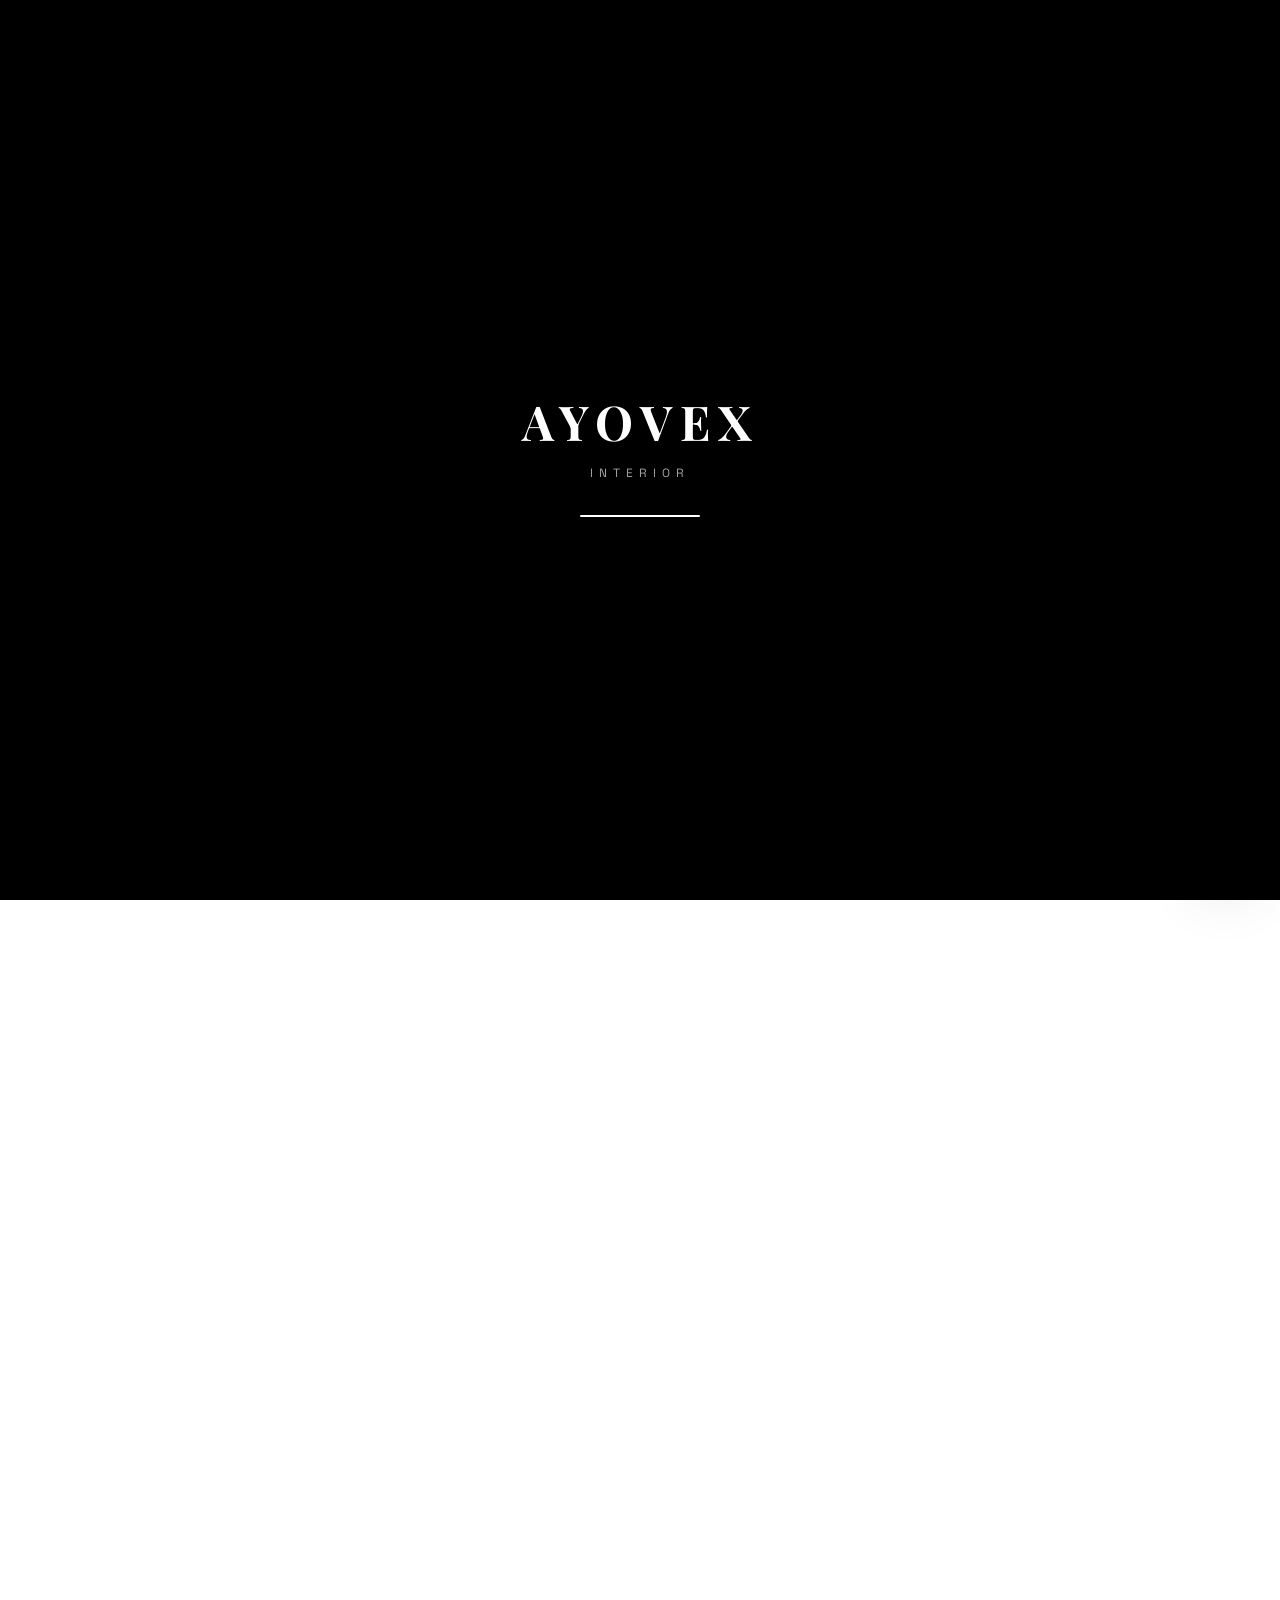
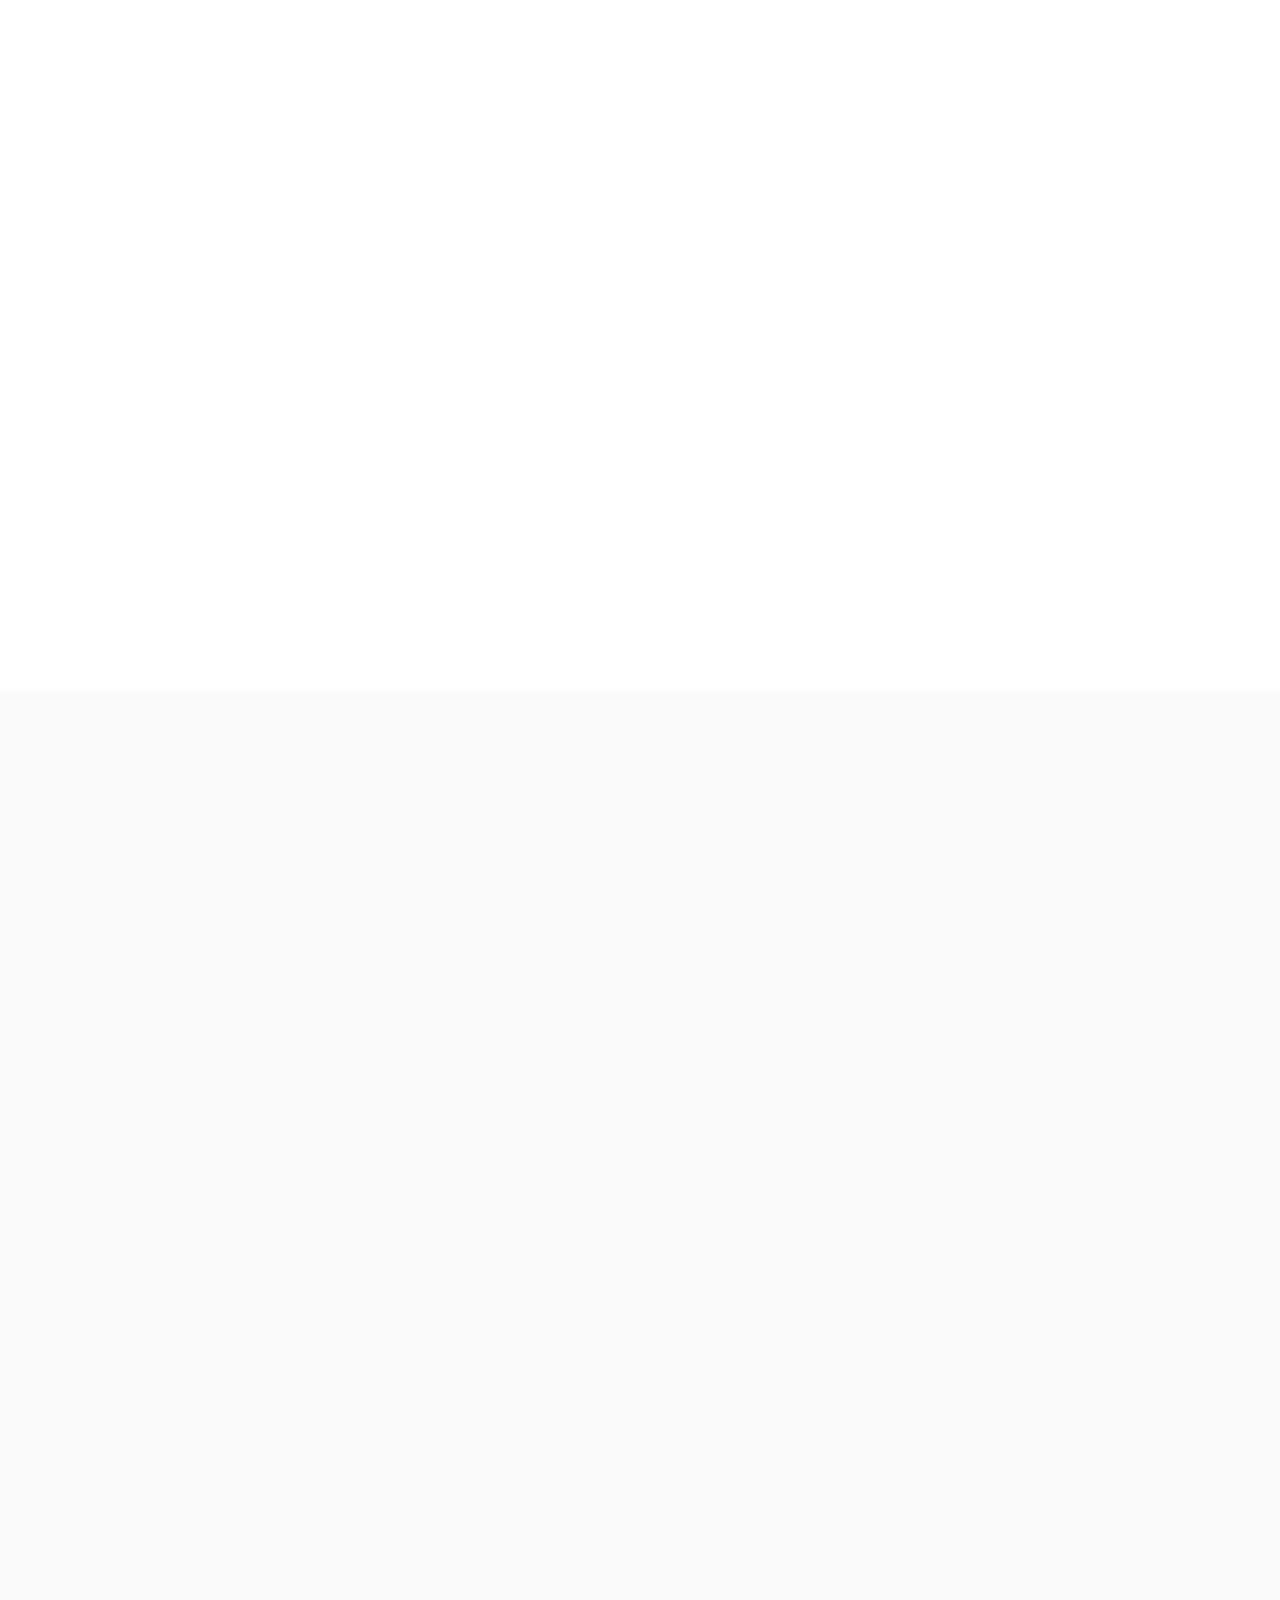
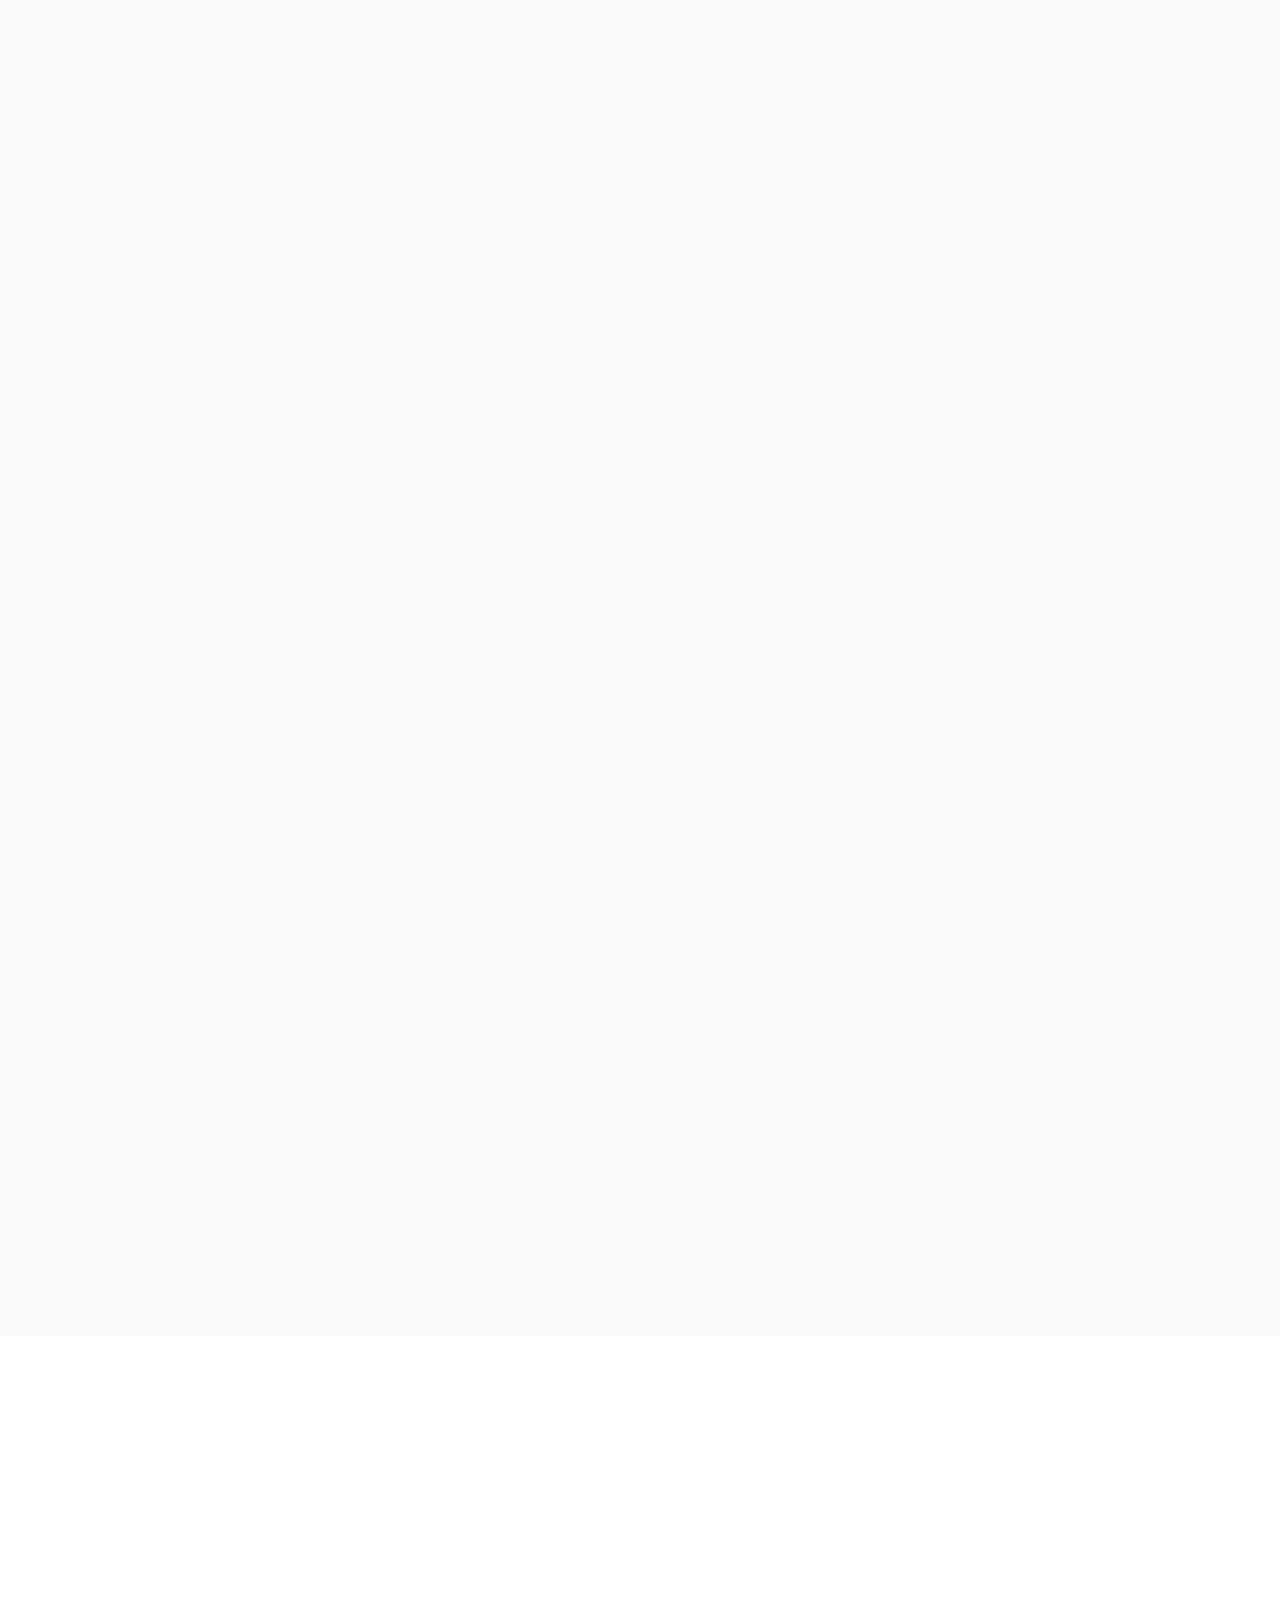
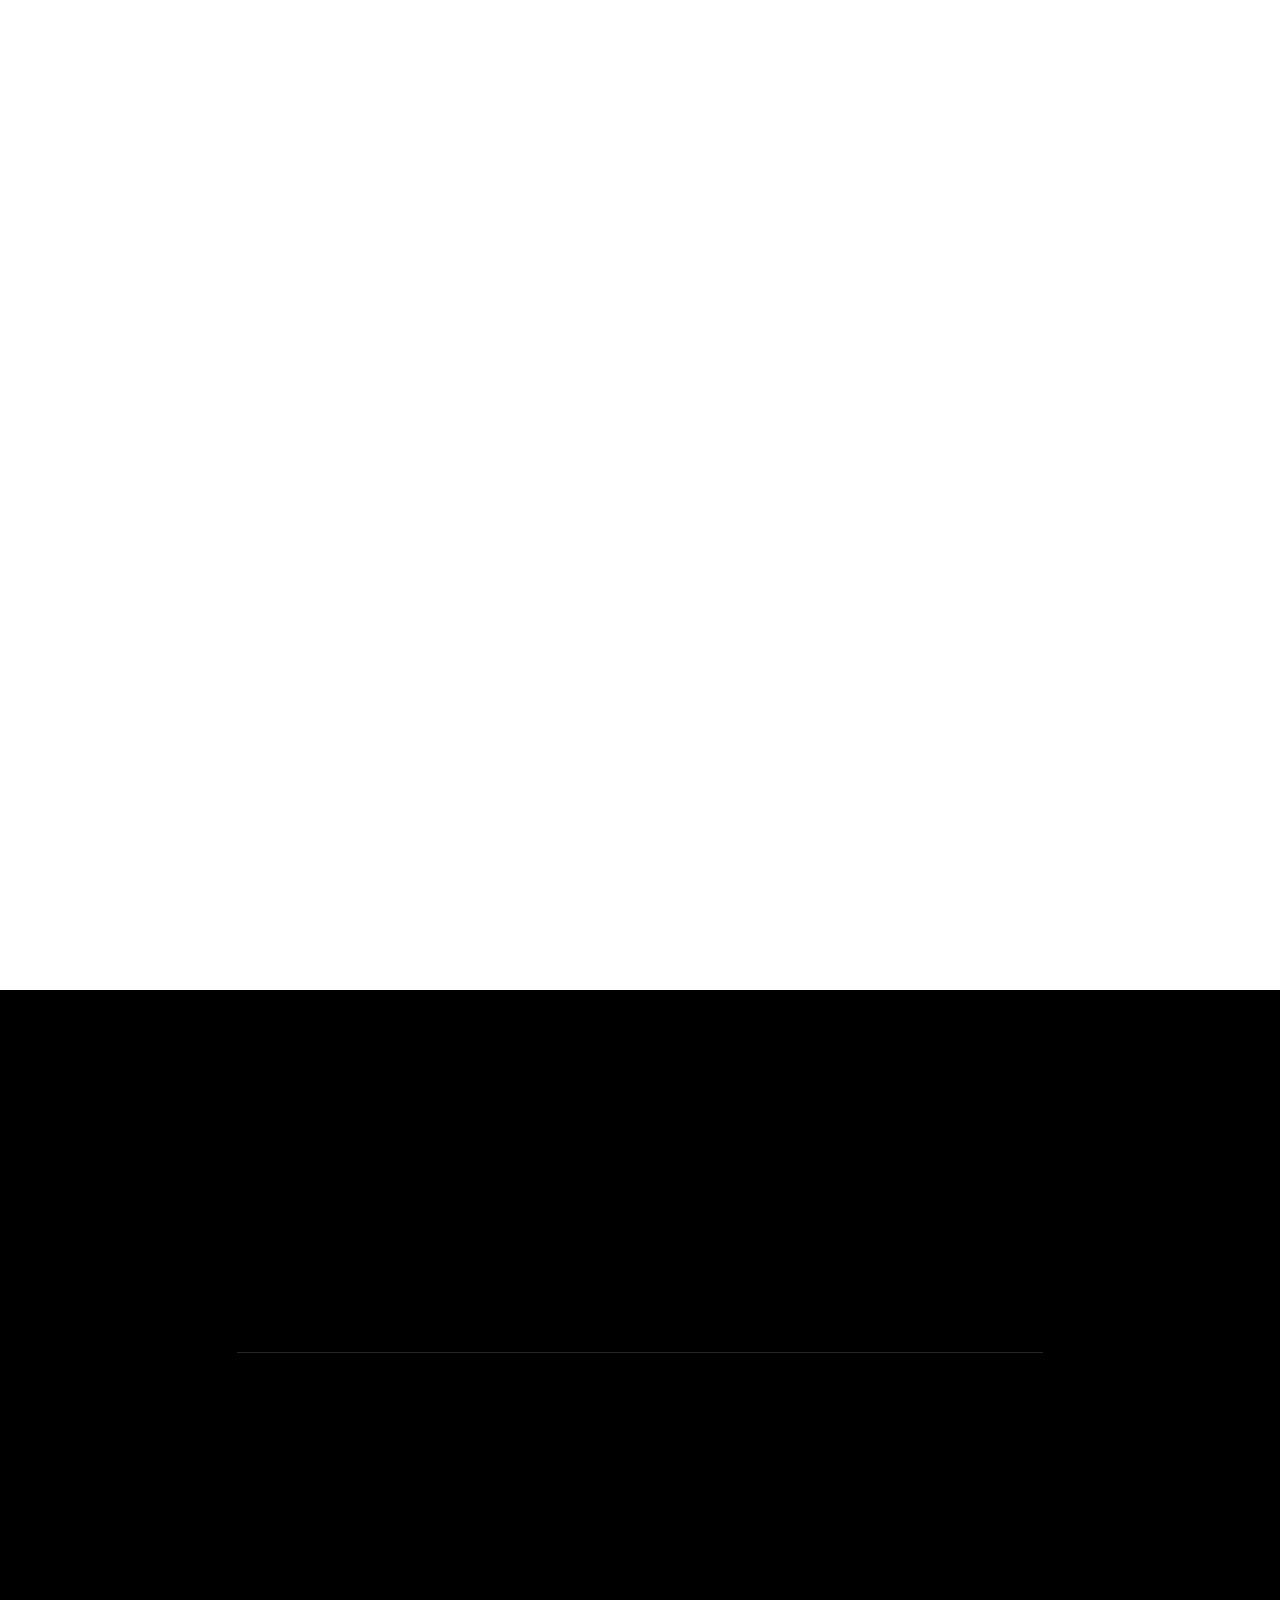
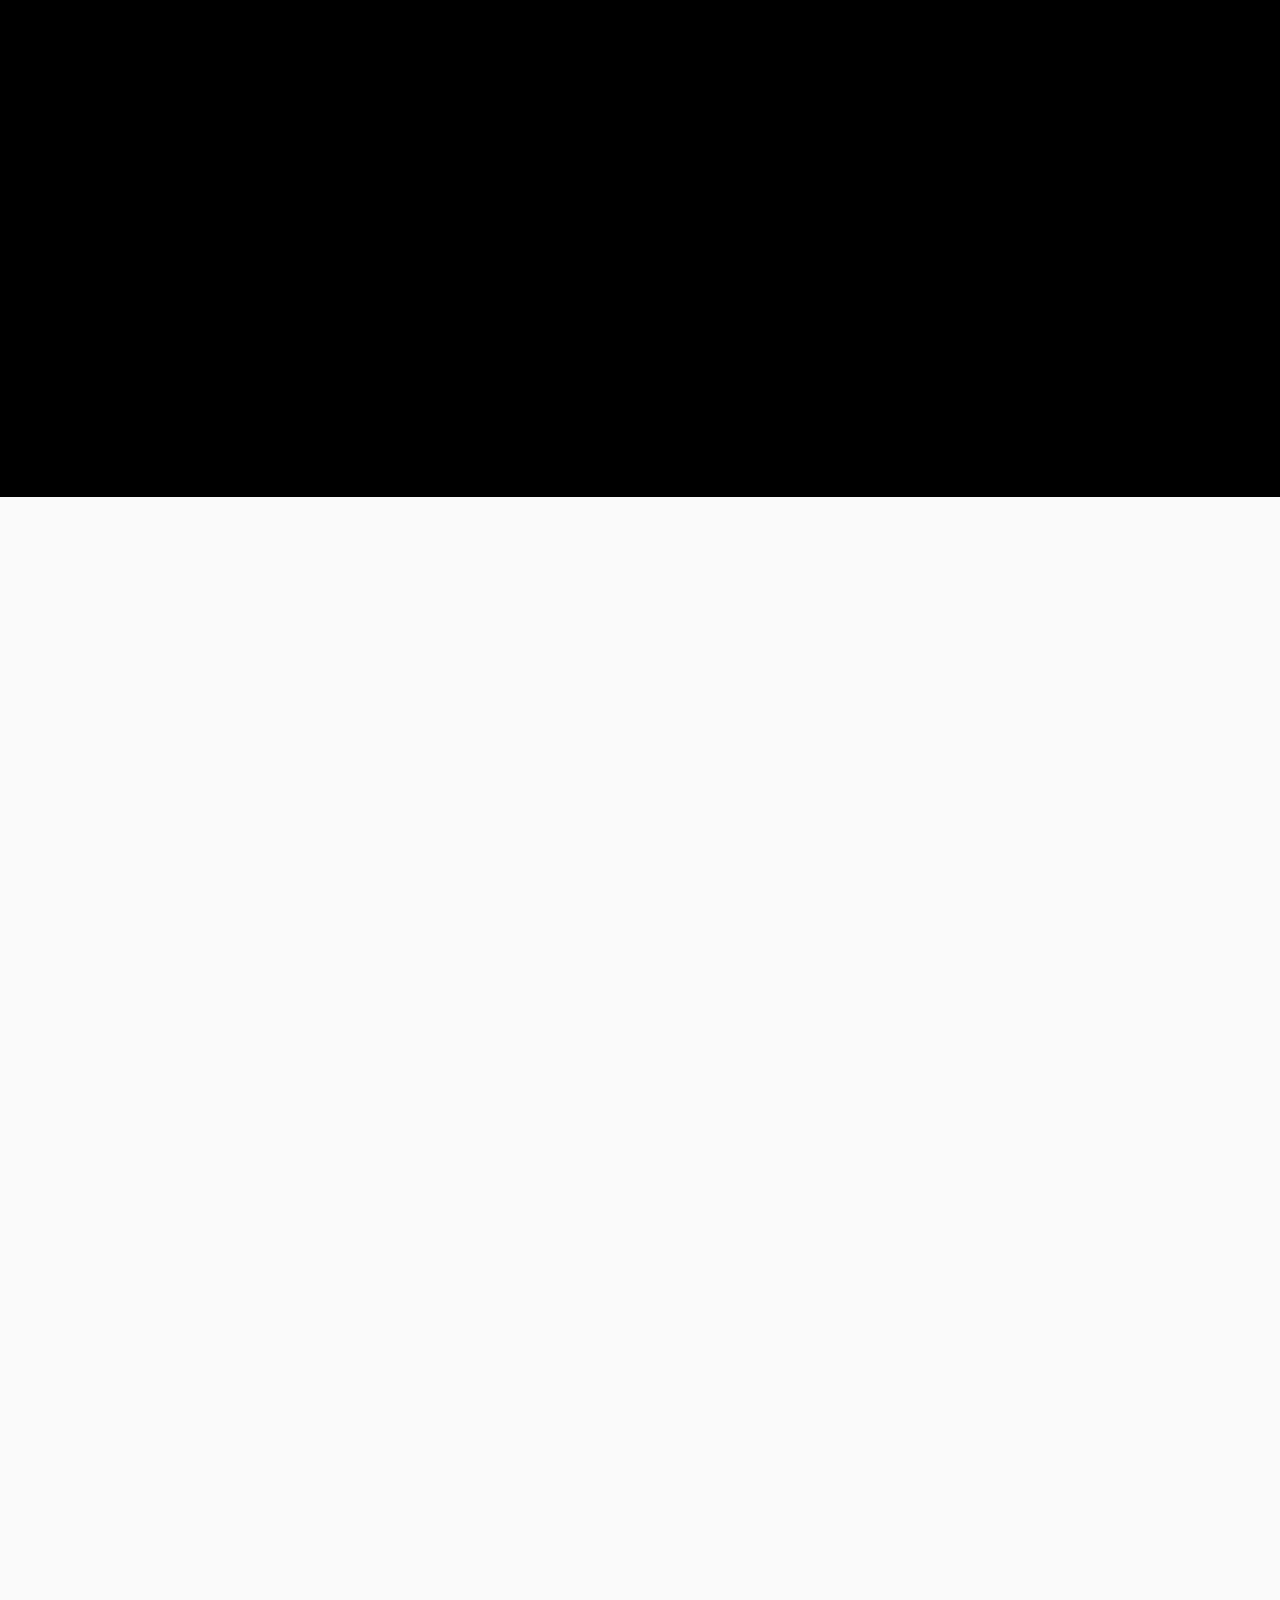
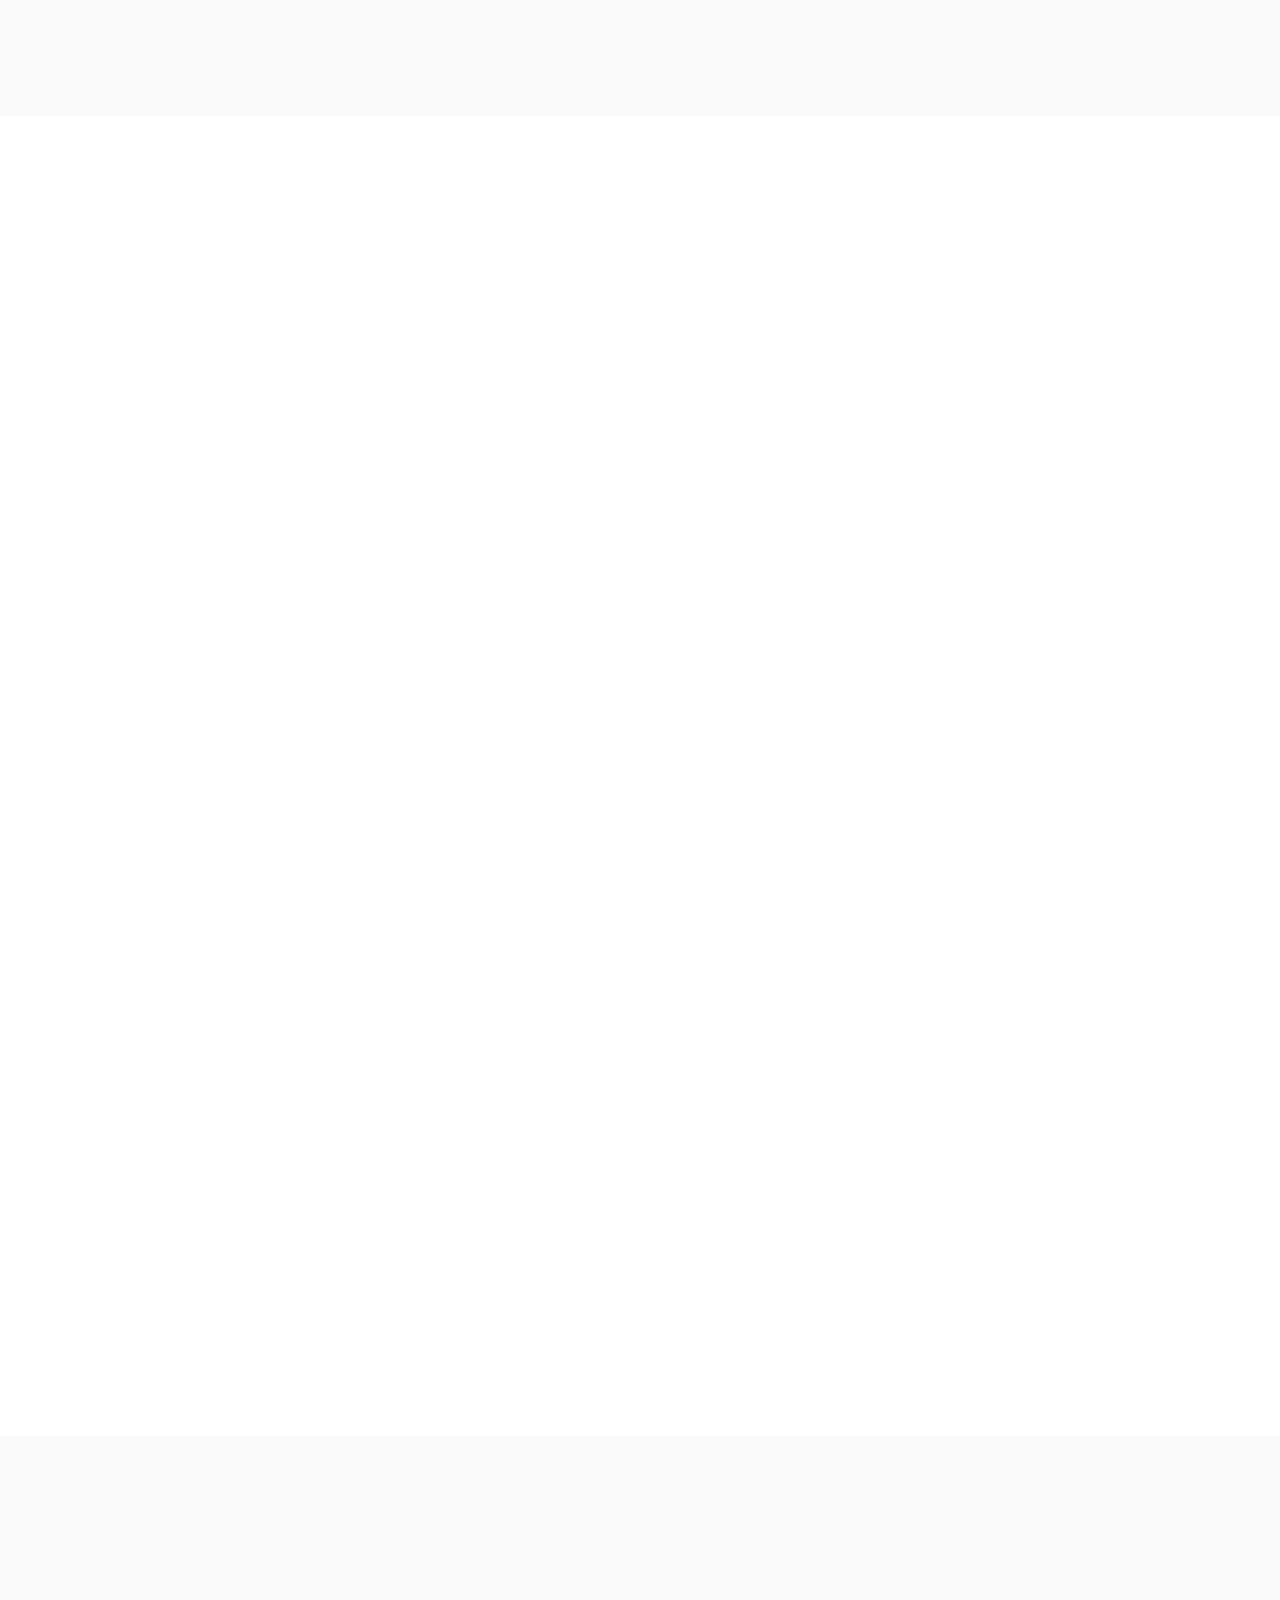
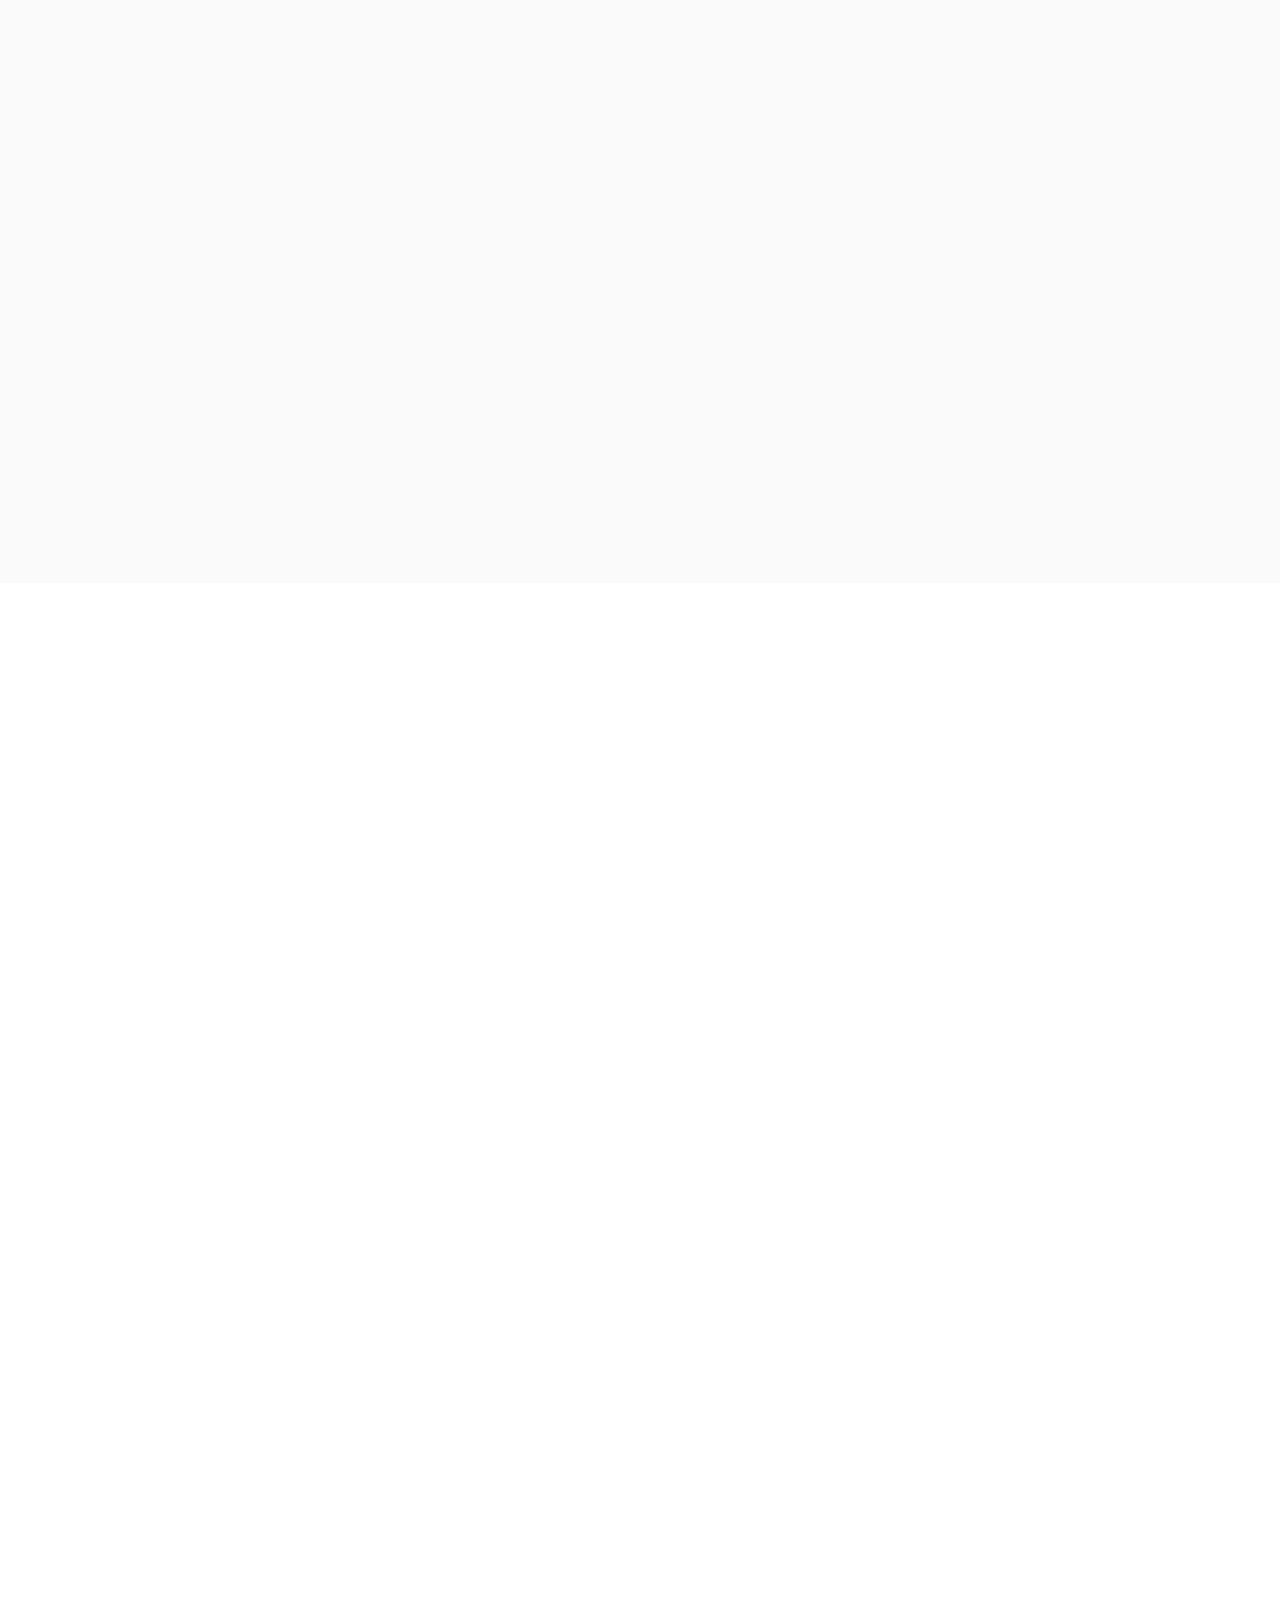
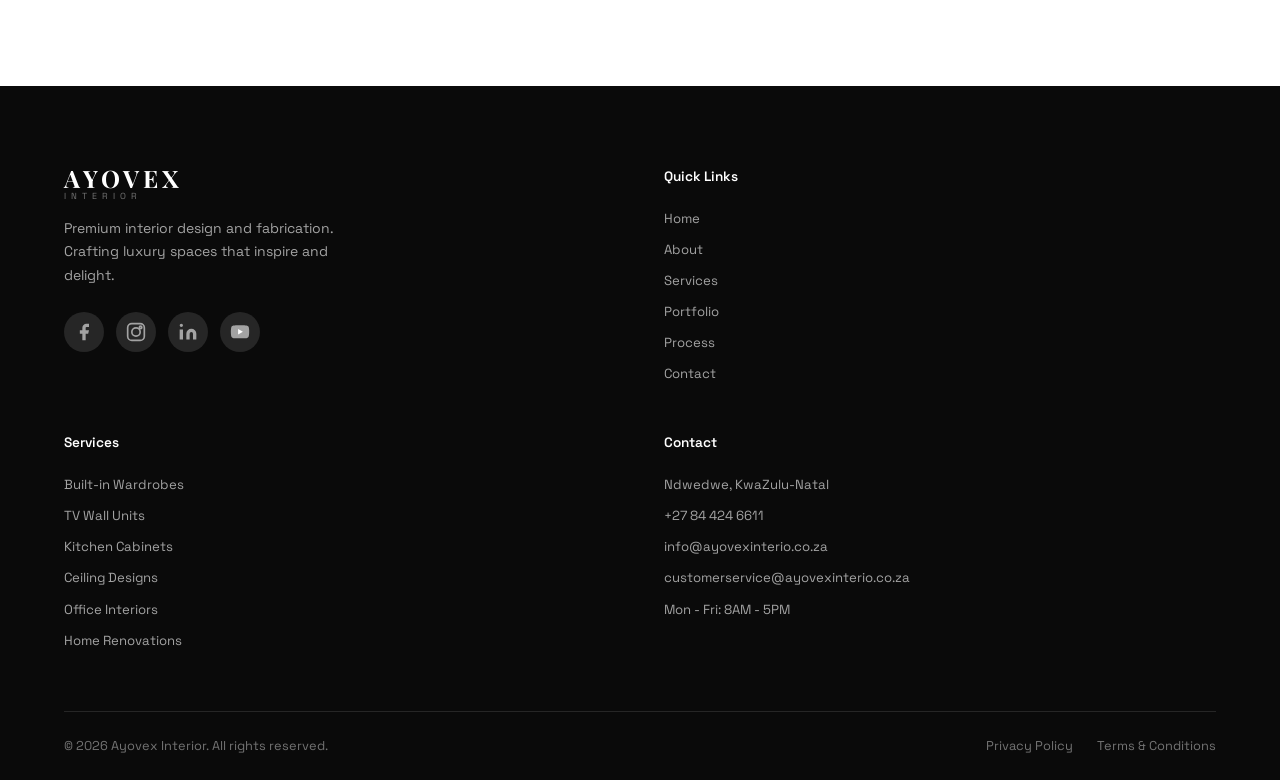
==== commit bfb2a5e3: "Polish: remove auto-play, counter animation, scroll-down, shake, parallax. Add OG tags, JSON-LD, fav" ====
--- a/index.html
+++ b/index.html
@@ -7,6 +7,33 @@
   <meta name="keywords" content="interior design, luxury interiors, custom furniture, TV wall units, wardrobes, kitchen design, home renovation">
   <meta name="author" content="Ayovex Interior">
   <title>Ayovex Interior | Crafting Luxury Interiors</title>
+  <link rel="icon" type="image/svg+xml" href="data:image/svg+xml,<svg xmlns='http://www.w3.org/2000/svg' viewBox='0 0 100 100'><text y='.9em' font-size='90'>🪑</text></svg>">
+  <meta property="og:title" content="Ayovex Interior | Crafting Luxury Interiors">
+  <meta property="og:description" content="Premium interior design and custom furniture in Durban. Built-in wardrobes, TV wall units, kitchens, and complete home renovations.">
+  <meta property="og:url" content="https://ayovexinterio.co.za">
+  <meta property="og:type" content="website">
+  <meta name="twitter:card" content="summary_large_image">
+  <script type="application/ld+json">
+  {
+    "@context": "https://schema.org",
+    "@type": "HomeAndConstructionBusiness",
+    "name": "Ayovex Interior",
+    "url": "https://ayovexinterio.co.za",
+    "telephone": "+27 84 424 6611",
+    "email": "info@ayovexinterio.co.za",
+    "address": {
+      "@type": "PostalAddress",
+      "addressLocality": "Ndwedwe",
+      "addressRegion": "KwaZulu-Natal",
+      "addressCountry": "ZA"
+    },
+    "openingHoursSpecification": [
+      { "@type": "OpeningHoursSpecification", "dayOfWeek": ["Monday","Tuesday","Wednesday","Thursday","Friday"], "opens": "08:00", "closes": "17:00" },
+      { "@type": "OpeningHoursSpecification", "dayOfWeek": "Saturday", "opens": "09:00", "closes": "13:00" }
+    ],
+    "areaServed": ["Durban","Umhlanga","Ballito","Pinetown","Westville","Waterfall"]
+  }
+  </script>
   <link rel="stylesheet" href="css/style.css">
   <link rel="preconnect" href="https://fonts.googleapis.com">
   <link rel="preconnect" href="https://fonts.gstatic.com" crossorigin>
@@ -74,9 +101,6 @@
         <a href="tel:+27844246611" class="btn btn-outline hero-call">Call Now</a>
       </div>
     </div>
-    <div class="hero-scroll">
-      <span>Scroll Down</span>
-      <div class="scroll-line"></div>
     </div>
   </section>
 
@@ -109,7 +133,7 @@
           </div>
         </div>
         <div class="about-visual" data-animate="fade-left">
-          <img src="images/about/about.jpg" alt="Ayovex Interior team" class="about-image">
+          <img src="images/about/about.jpg" alt="Ayovex Interior team" class="about-image" loading="lazy">
         </div>
       </div>
       <div class="stats-grid" data-animate="fade-up">
@@ -267,7 +291,7 @@
       <div class="portfolio-grid">
         <div class="portfolio-item" data-category="living" data-animate="fade-up">
           <div class="portfolio-image">
-            <img src="images/portfolio/portfolio-1.jpg" alt="Modern Living Room" class="portfolio-img">
+            <img src="images/portfolio/portfolio-1.jpg" alt="Modern Living Room" class="portfolio-img" loading="lazy">
             <div class="portfolio-overlay">
               <h4>Modern Living Room</h4>
               <p>Umhlanga, Durban</p>
@@ -277,7 +301,7 @@
         </div>
         <div class="portfolio-item" data-category="tv" data-animate="fade-up">
           <div class="portfolio-image">
-            <img src="images/portfolio/portfolio-2.jpg" alt="Luxury TV Unit" class="portfolio-img">
+            <img src="images/portfolio/portfolio-2.jpg" alt="Luxury TV Unit" class="portfolio-img" loading="lazy">
             <div class="portfolio-overlay">
               <h4>Luxury TV Unit</h4>
               <p>Durban North</p>
@@ -287,7 +311,7 @@
         </div>
         <div class="portfolio-item" data-category="kitchen" data-animate="fade-up">
           <div class="portfolio-image">
-            <img src="images/portfolio/portfolio-3.jpg" alt="Modern Kitchen" class="portfolio-img">
+            <img src="images/portfolio/portfolio-3.jpg" alt="Modern Kitchen" class="portfolio-img" loading="lazy">
             <div class="portfolio-overlay">
               <h4>Modern Kitchen</h4>
               <p>Ballito</p>
@@ -297,7 +321,7 @@
         </div>
         <div class="portfolio-item" data-category="bedroom" data-animate="fade-up">
           <div class="portfolio-image">
-            <img src="images/portfolio/portfolio-4.jpg" alt="Luxury Bedroom Suite" class="portfolio-img">
+            <img src="images/portfolio/portfolio-4.jpg" alt="Luxury Bedroom Suite" class="portfolio-img" loading="lazy">
             <div class="portfolio-overlay">
               <h4>Luxury Bedroom Suite</h4>
               <p>Durban</p>
@@ -307,7 +331,7 @@
         </div>
         <div class="portfolio-item" data-category="wardrobe" data-animate="fade-up">
           <div class="portfolio-image">
-            <img src="images/portfolio/portfolio-5.jpg" alt="Walk-in Closet" class="portfolio-img">
+            <img src="images/portfolio/portfolio-5.jpg" alt="Walk-in Closet" class="portfolio-img" loading="lazy">
             <div class="portfolio-overlay">
               <h4>Walk-in Closet</h4>
               <p>Waterfall, Durban</p>
@@ -317,7 +341,7 @@
         </div>
         <div class="portfolio-item" data-category="office" data-animate="fade-up">
           <div class="portfolio-image">
-            <img src="images/portfolio/portfolio-6.jpg" alt="Corporate Office" class="portfolio-img">
+            <img src="images/portfolio/portfolio-6.jpg" alt="Corporate Office" class="portfolio-img" loading="lazy">
             <div class="portfolio-overlay">
               <h4>Corporate Office</h4>
               <p>Durban CBD</p>
@@ -327,7 +351,7 @@
         </div>
         <div class="portfolio-item" data-category="commercial" data-animate="fade-up">
           <div class="portfolio-image">
-            <img src="images/portfolio/portfolio-7.jpg" alt="Retail Space" class="portfolio-img">
+            <img src="images/portfolio/portfolio-7.jpg" alt="Retail Space" class="portfolio-img" loading="lazy">
             <div class="portfolio-overlay">
               <h4>Retail Space</h4>
               <p>Pavilion Mall, Durban</p>
@@ -337,7 +361,7 @@
         </div>
         <div class="portfolio-item" data-category="living" data-animate="fade-up">
           <div class="portfolio-image">
-            <img src="images/portfolio/portfolio-8.jpg" alt="Open Plan Living" class="portfolio-img">
+            <img src="images/portfolio/portfolio-8.jpg" alt="Open Plan Living" class="portfolio-img" loading="lazy">
             <div class="portfolio-overlay">
               <h4>Open Plan Living</h4>
               <p>Glenwood, Durban</p>
@@ -359,6 +383,9 @@
       <div class="lightbox-info">
         <h3 id="lightbox-title">Project Title</h3>
         <p id="lightbox-location" class="lightbox-location">Location</p>
+        <div class="lightbox-meta">
+          <span id="lightbox-index" class="lightbox-index">1 / 8</span>
+        </div>
         <p id="lightbox-desc" class="lightbox-desc">Project description goes here with details about the design, materials used, and the client's vision.</p>
         <div class="lightbox-nav">
           <button class="lightbox-prev" aria-label="Previous">&larr; Prev</button>
@@ -561,6 +588,24 @@
           <div class="testimonial-dots" id="testimonialDots"></div>
           <button class="testimonial-next" aria-label="Next testimonial">&rarr;</button>
         </div>
+      </div>
+    </div>
+  </section>
+
+  <!-- Clients Section -->
+  <section id="clients" class="section clients">
+    <div class="container">
+      <div class="section-header" data-animate="fade-up">
+        <p class="section-tag">Trusted By</p>
+        <h2 class="section-title">Our Clients</h2>
+      </div>
+      <div class="clients-grid" data-animate="fade-up">
+        <div class="client-logo"><span>Umhlanga<br>Homes</span></div>
+        <div class="client-logo"><span>Durban<br>Properties</span></div>
+        <div class="client-logo"><span>Ballito<br>Estates</span></div>
+        <div class="client-logo"><span>Gateway<br>Malls</span></div>
+        <div class="client-logo"><span>La Lucia<br>Design</span></div>
+        <div class="client-logo"><span>Pavilion<br>Retail</span></div>
       </div>
     </div>
   </section>
@@ -674,14 +719,6 @@
             </div>
             <button type="submit" class="btn btn-primary btn-full">Submit Quote Request</button>
           </form>
-          <div class="form-success" id="formSuccess">
-            <div class="success-icon">
-              <svg viewBox="0 0 24 24" fill="none" stroke="currentColor" stroke-width="2" width="48" height="48"><path d="M22 11.08V12a10 10 0 11-5.93-9.14"/><polyline points="22,4 12,14.01 9,11.01"/></svg>
-            </div>
-            <h3>Thank You!</h3>
-            <p>Your quote request has been sent. We'll get back to you within 24 hours.</p>
-            <button class="btn btn-primary" id="successClose">Got It</button>
-          </div>
         </div>
         <div class="contact-info" data-animate="fade-left">
           <div class="contact-info-card">
--- a/css/style.css
+++ b/css/style.css
@@ -399,14 +399,6 @@
   will-change: transform;
 }
 
-
-
-@media (hover: hover) {
-  .hero:hover .hero-bg {
-    transform: scale(1);
-  }
-}
-
 .hero-overlay {
   position: absolute;
   inset: 0;
@@ -457,48 +449,6 @@
   gap: 16px;
   justify-content: center;
   flex-wrap: wrap;
-}
-
-.hero-scroll {
-  position: absolute;
-  bottom: 40px;
-  left: 50%;
-  transform: translateX(-50%);
-  display: flex;
-  flex-direction: column;
-  align-items: center;
-  gap: 12px;
-  z-index: 2;
-}
-
-.hero-scroll span {
-  font-size: 0.7rem;
-  letter-spacing: 2px;
-  text-transform: uppercase;
-  color: var(--gray-400);
-}
-
-.scroll-line {
-  width: 1px;
-  height: 40px;
-  background: var(--gray-600);
-  position: relative;
-  overflow: hidden;
-}
-
-.scroll-line::after {
-  content: '';
-  position: absolute;
-  top: -100%;
-  width: 100%;
-  height: 100%;
-  background: var(--white);
-  animation: scrollDown 1.5s ease infinite;
-}
-
-@keyframes scrollDown {
-  0% { top: -100%; }
-  100% { top: 100%; }
 }
 
 /* ============================================
@@ -902,7 +852,19 @@
 .lightbox-location {
   font-size: 0.85rem;
   color: var(--gray-400);
+  margin-bottom: 4px;
+}
+
+.lightbox-meta {
+  display: flex;
+  gap: 12px;
   margin-bottom: 16px;
+}
+
+.lightbox-index {
+  font-size: 0.75rem;
+  color: var(--gray-500);
+  letter-spacing: 1px;
 }
 
 .lightbox-desc {
@@ -1118,6 +1080,48 @@
   font-style: italic;
 }
 
+/* ============================================
+   CLIENTS
+   ============================================ */
+.clients {
+  background: var(--white);
+}
+
+.clients-grid {
+  display: grid;
+  grid-template-columns: repeat(6, 1fr);
+  gap: 16px;
+  align-items: center;
+}
+
+.client-logo {
+  display: flex;
+  align-items: center;
+  justify-content: center;
+  padding: 32px 16px;
+  border: 1px solid var(--gray-100);
+  border-radius: var(--radius-lg);
+  text-align: center;
+  transition: var(--transition);
+}
+
+.client-logo span {
+  font-size: 0.75rem;
+  font-weight: 600;
+  color: var(--gray-400);
+  letter-spacing: 1px;
+  text-transform: uppercase;
+  line-height: 1.4;
+}
+
+.client-logo:hover {
+  border-color: var(--black);
+}
+
+.client-logo:hover span {
+  color: var(--black);
+}
+
 .testimonial-author {
   display: flex;
   align-items: center;
@@ -1642,56 +1646,53 @@
   display: block;
 }
 
-/* Form Success Overlay */
-.form-success {
-  position: absolute;
-  inset: 0;
-  background: var(--white);
-  border-radius: var(--radius-lg);
-  display: flex;
-  flex-direction: column;
-  align-items: center;
-  justify-content: center;
+/* Toast Notification */
+.toast {
+  position: fixed;
+  bottom: 32px;
+  left: 50%;
+  transform: translateX(-50%) translateY(20px);
+  padding: 16px 24px;
+  border-radius: 12px;
+  font-size: 0.9rem;
+  font-weight: 500;
+  color: var(--white);
+  opacity: 0;
+  transition: all 0.3s ease;
+  z-index: 2000;
+  max-width: 90vw;
   text-align: center;
-  padding: 40px;
-  opacity: 0;
-  visibility: hidden;
-  transform: scale(0.95);
-  transition: var(--transition);
-  z-index: 5;
-}
-
-.form-success.show {
+  pointer-events: none;
+}
+
+.toast.show {
   opacity: 1;
-  visibility: visible;
-  transform: scale(1);
-}
-
-.form-success .success-icon {
-  width: 80px;
-  height: 80px;
-  background: var(--gray-50);
+  transform: translateX(-50%) translateY(0);
+}
+
+.toast-success {
+  background: #16a34a;
+}
+
+.toast-error {
+  background: #dc2626;
+}
+
+/* Button Spinner */
+.spinner {
+  display: inline-block;
+  width: 16px;
+  height: 16px;
+  border: 2px solid rgba(255,255,255,0.3);
+  border-top-color: var(--white);
   border-radius: 50%;
-  display: flex;
-  align-items: center;
-  justify-content: center;
-  margin-bottom: 24px;
-  color: var(--black);
-}
-
-.form-success h3 {
-  font-family: var(--font-serif);
-  font-size: 1.5rem;
-  color: var(--black);
-  margin-bottom: 12px;
-}
-
-.form-success p {
-  font-size: 0.9rem;
-  color: var(--gray-500);
-  line-height: 1.7;
-  margin-bottom: 24px;
-  max-width: 360px;
+  animation: spin 0.6s linear infinite;
+  vertical-align: middle;
+  margin-right: 8px;
+}
+
+@keyframes spin {
+  to { transform: rotate(360deg); }
 }
 
 .contact-form-wrapper {
@@ -1731,6 +1732,10 @@
    RESPONSIVE
    ============================================ */
 @media (max-width: 1024px) {
+  .clients-grid {
+    grid-template-columns: repeat(3, 1fr);
+  }
+
   .why-grid {
     grid-template-columns: repeat(2, 1fr);
   }
@@ -1866,10 +1871,6 @@
     font-size: 0.65rem;
   }
 
-  .hero-scroll {
-    bottom: 24px;
-  }
-
   .about-grid {
     grid-template-columns: 1fr;
     gap: 32px;
@@ -1959,6 +1960,15 @@
     padding: 6px 16px;
   }
 
+  .clients-grid {
+    grid-template-columns: repeat(3, 1fr);
+    gap: 12px;
+  }
+
+  .client-logo {
+    padding: 24px 12px;
+  }
+
   .process-timeline {
     grid-template-columns: 1fr;
     gap: 32px;
@@ -2076,12 +2086,17 @@
     gap: 8px;
   }
 
+  .clients-grid {
+    grid-template-columns: repeat(2, 1fr);
+    gap: 8px;
+  }
+
+  .client-logo {
+    padding: 20px 8px;
+  }
+
   .stat-card {
     padding: 20px 16px;
-  }
-
-  .hero-scroll {
-    display: none;
   }
 
   .whatsapp-float {
@@ -2174,17 +2189,6 @@
 }
 
 /* ============================================
-   SHAKE ANIMATION
-   ============================================ */
-@keyframes shake {
-  0%, 100% { transform: translateX(0); }
-  20% { transform: translateX(-6px); }
-  40% { transform: translateX(6px); }
-  60% { transform: translateX(-4px); }
-  80% { transform: translateX(4px); }
-}
-
-/* ============================================
    SELECTION
    ============================================ */
 ::selection {
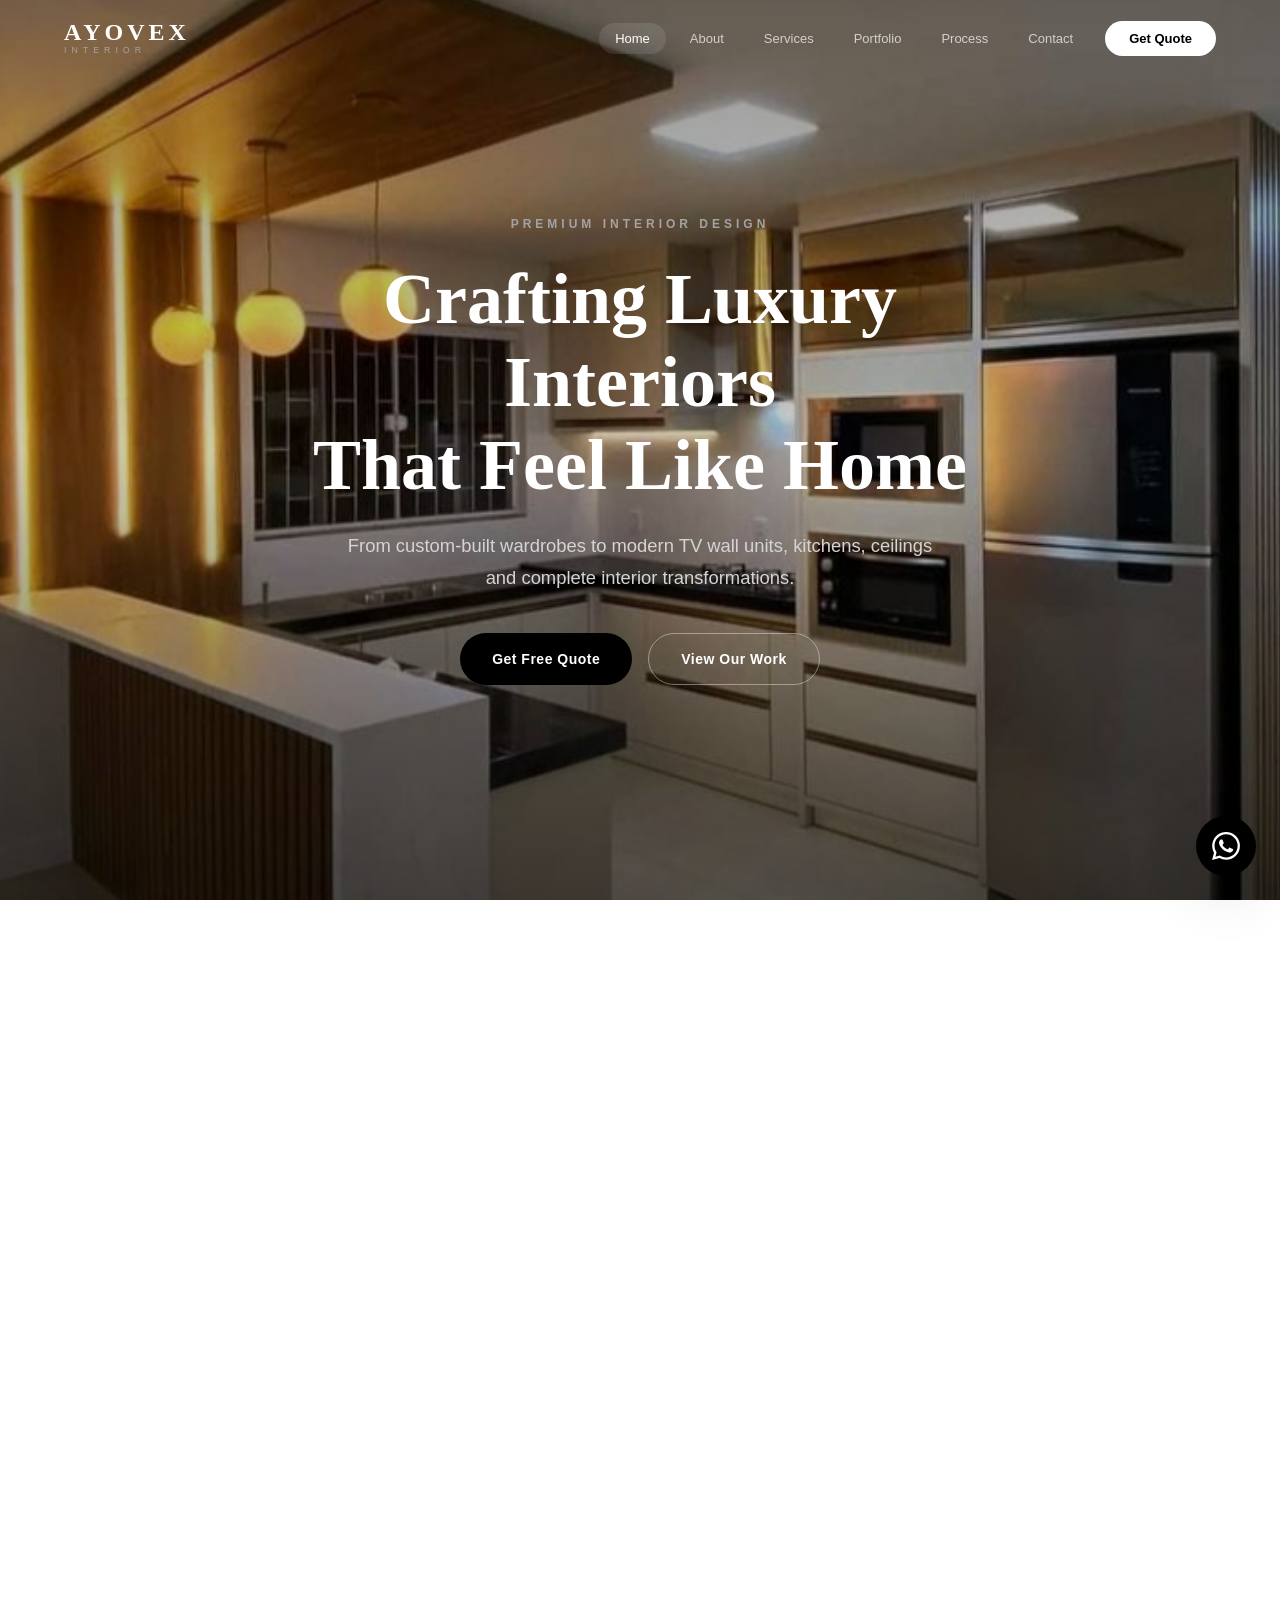
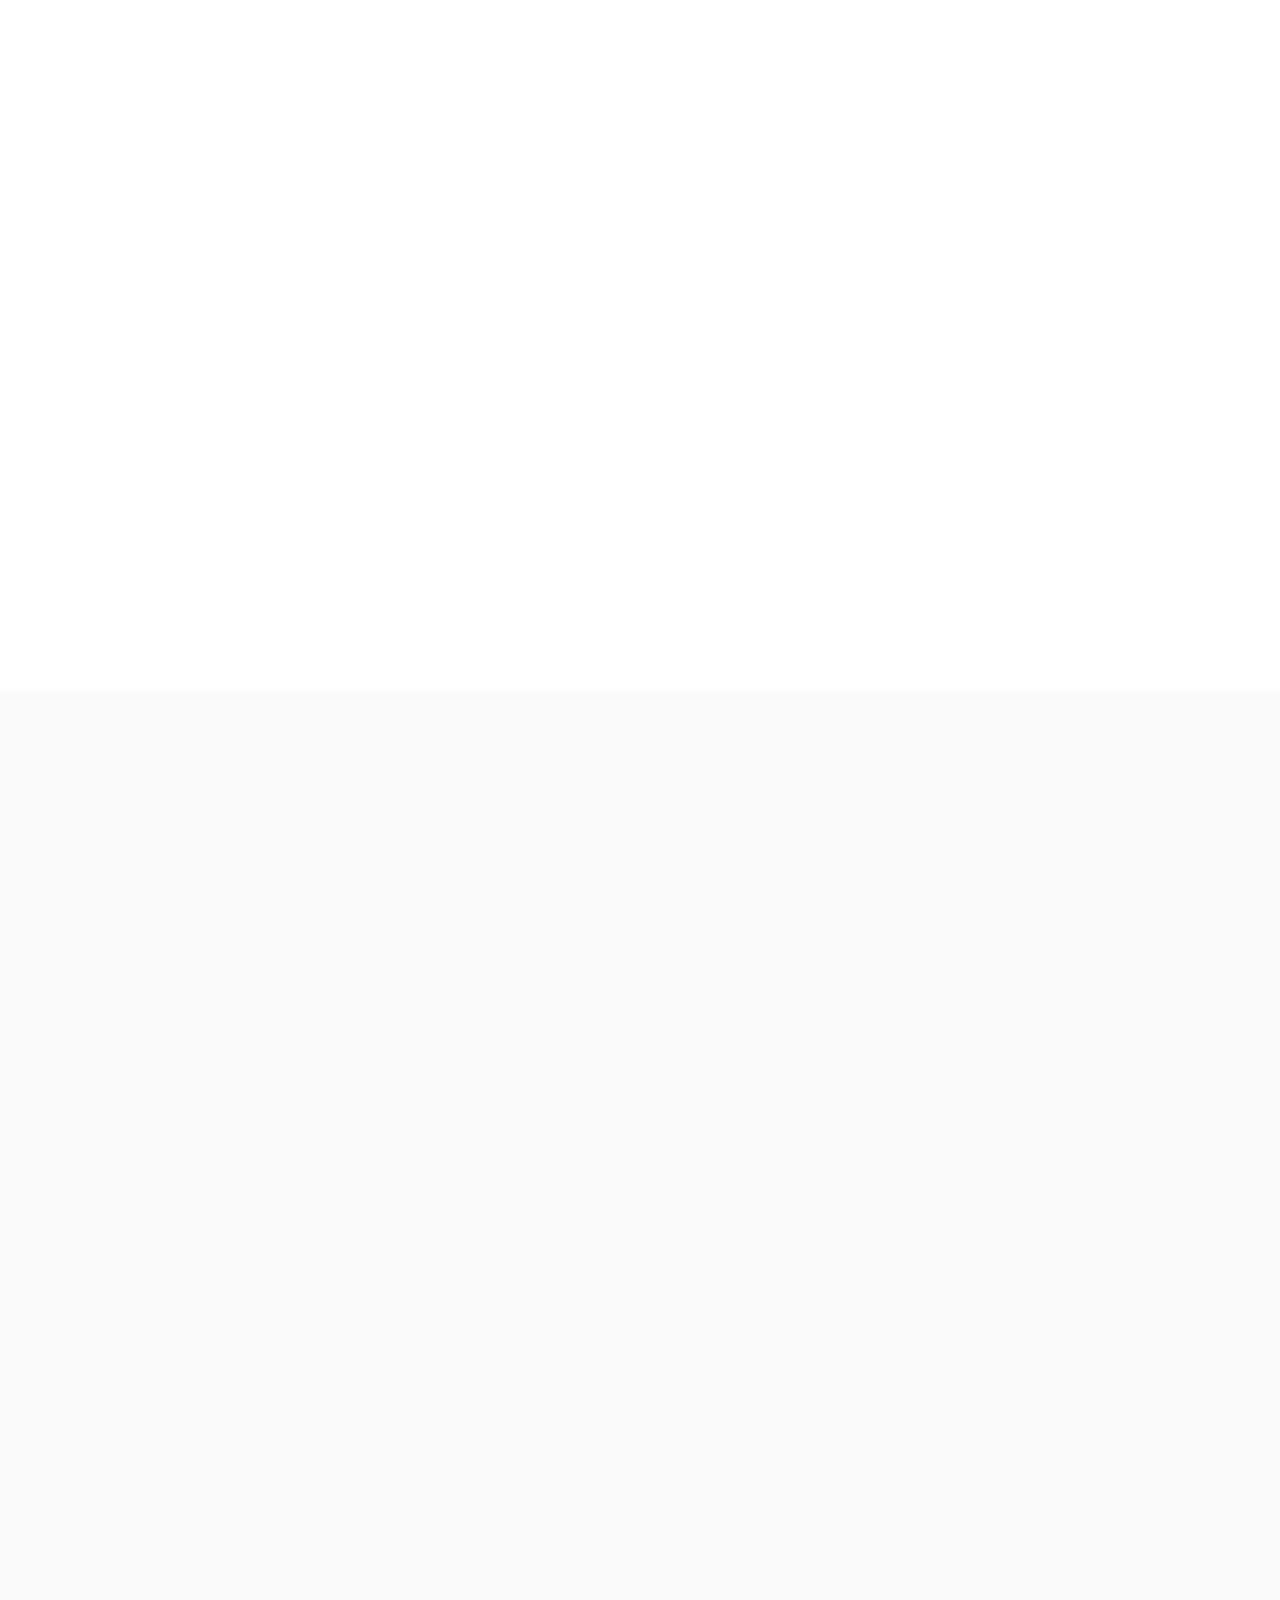
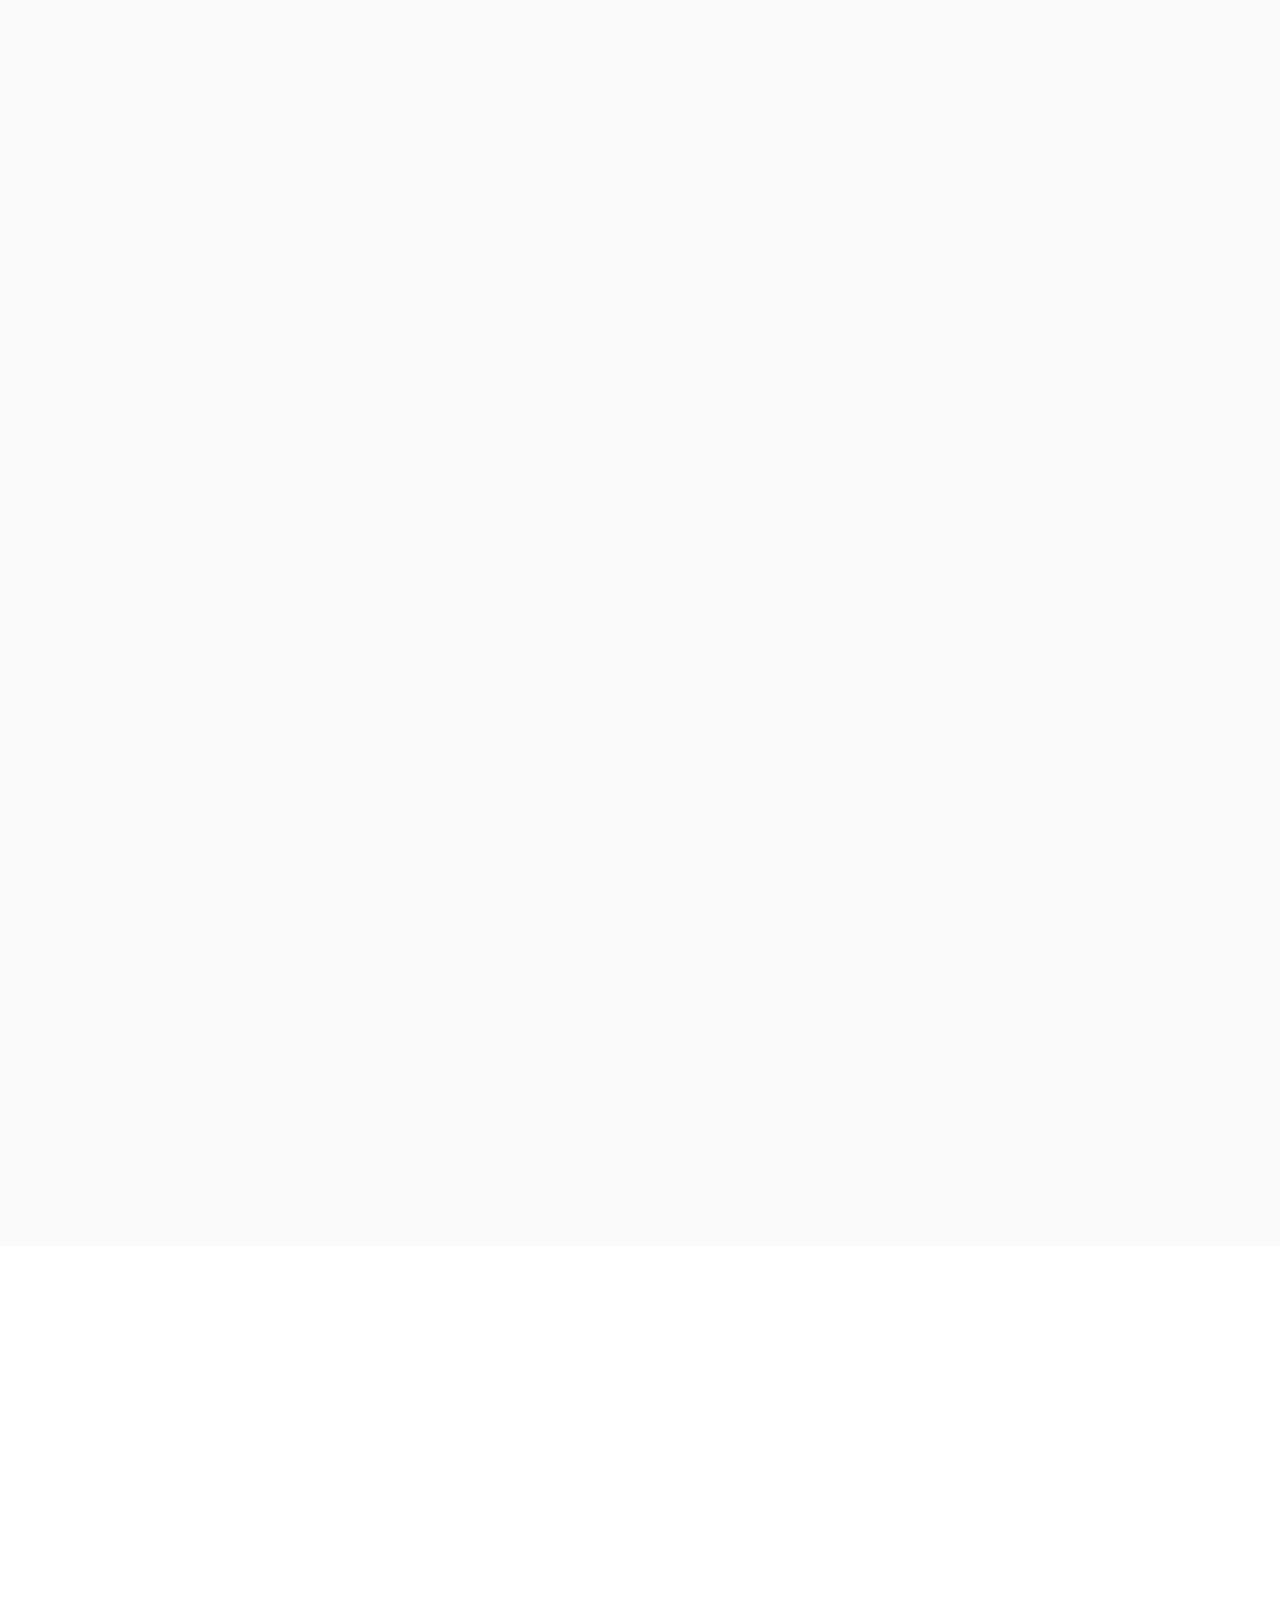
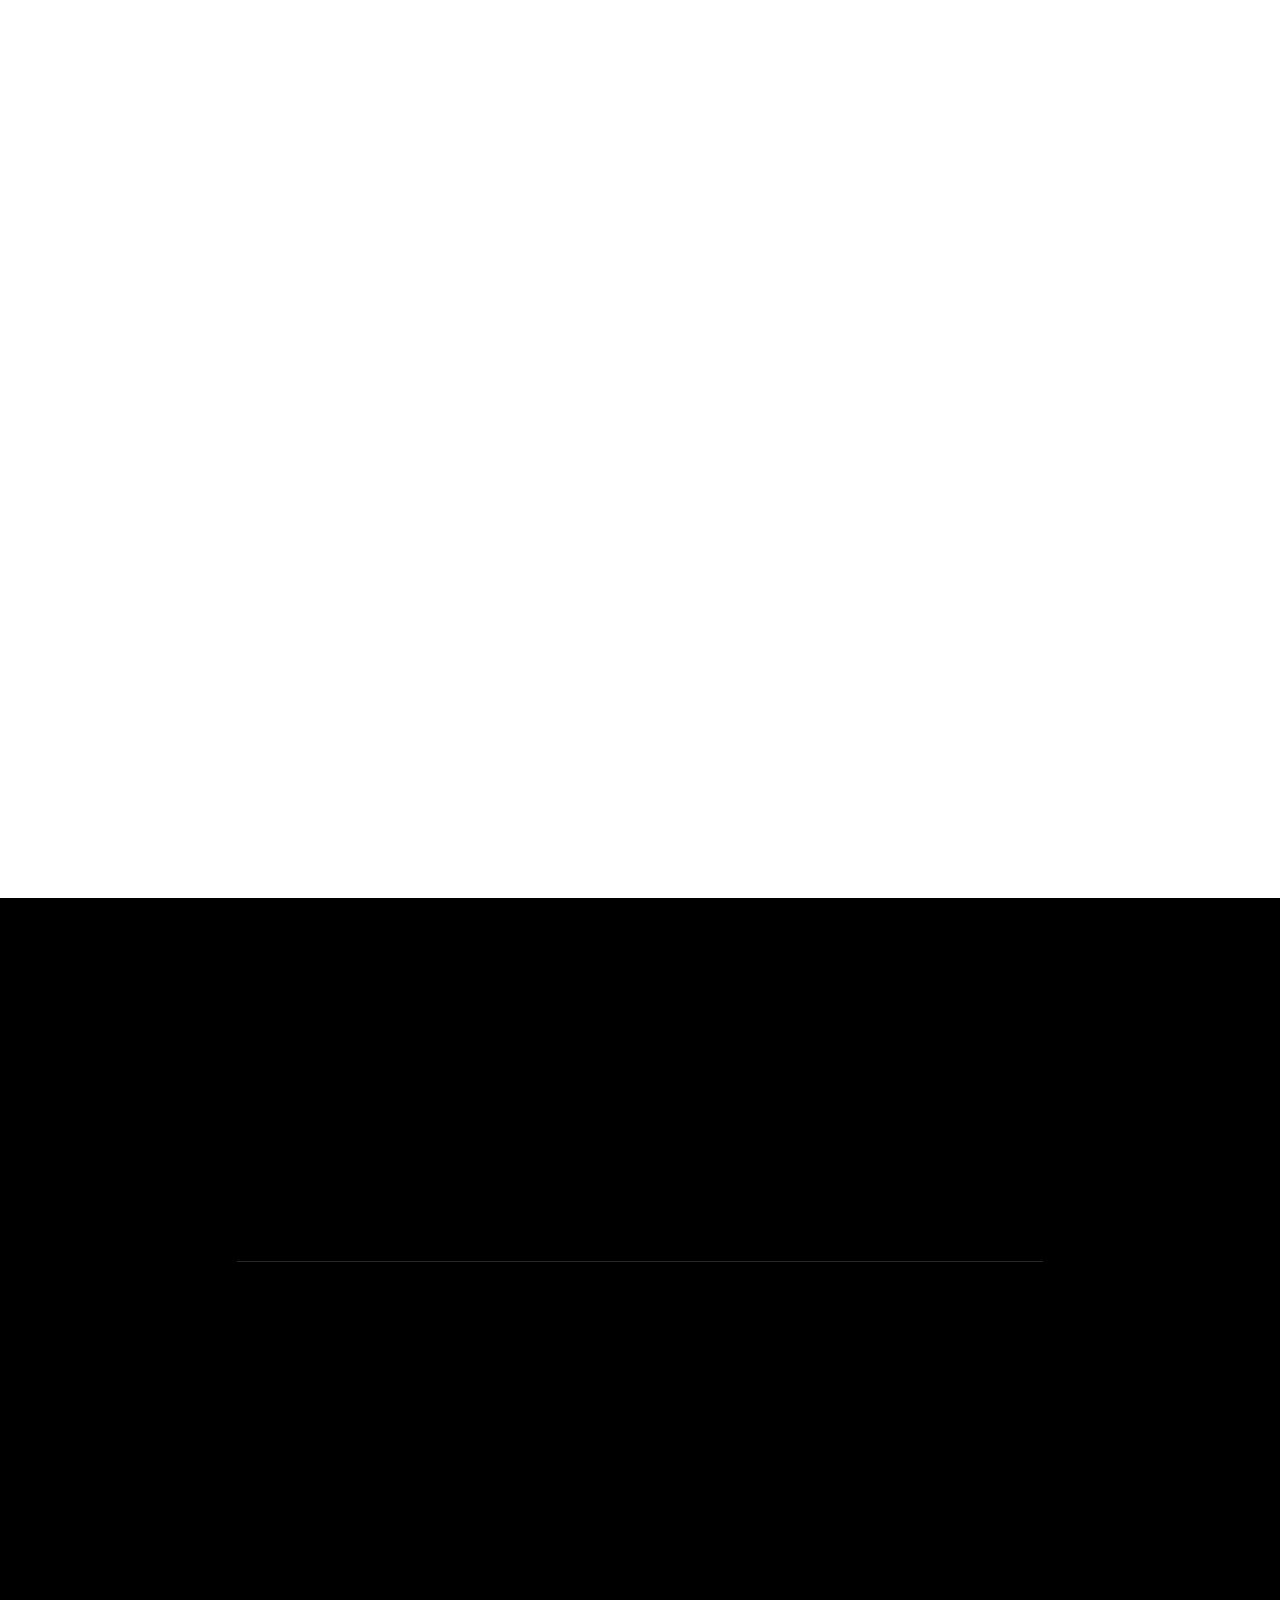
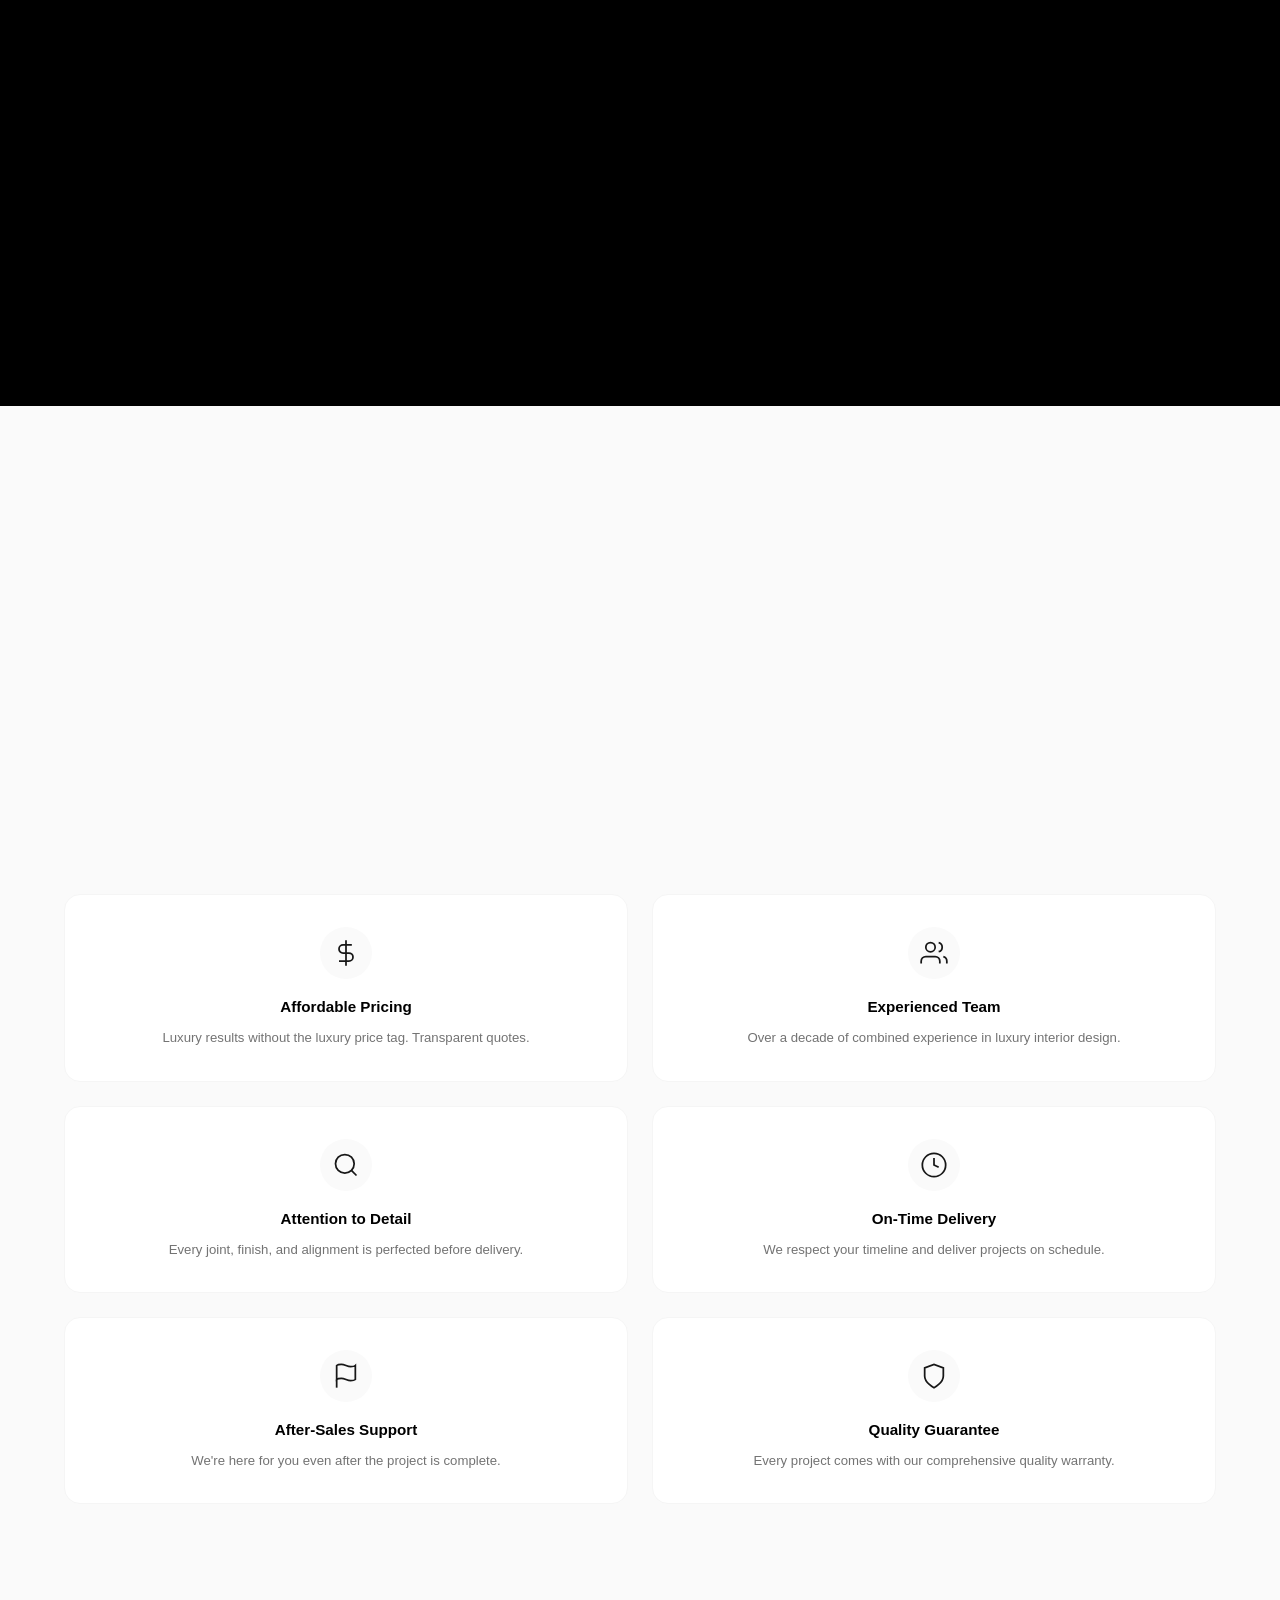
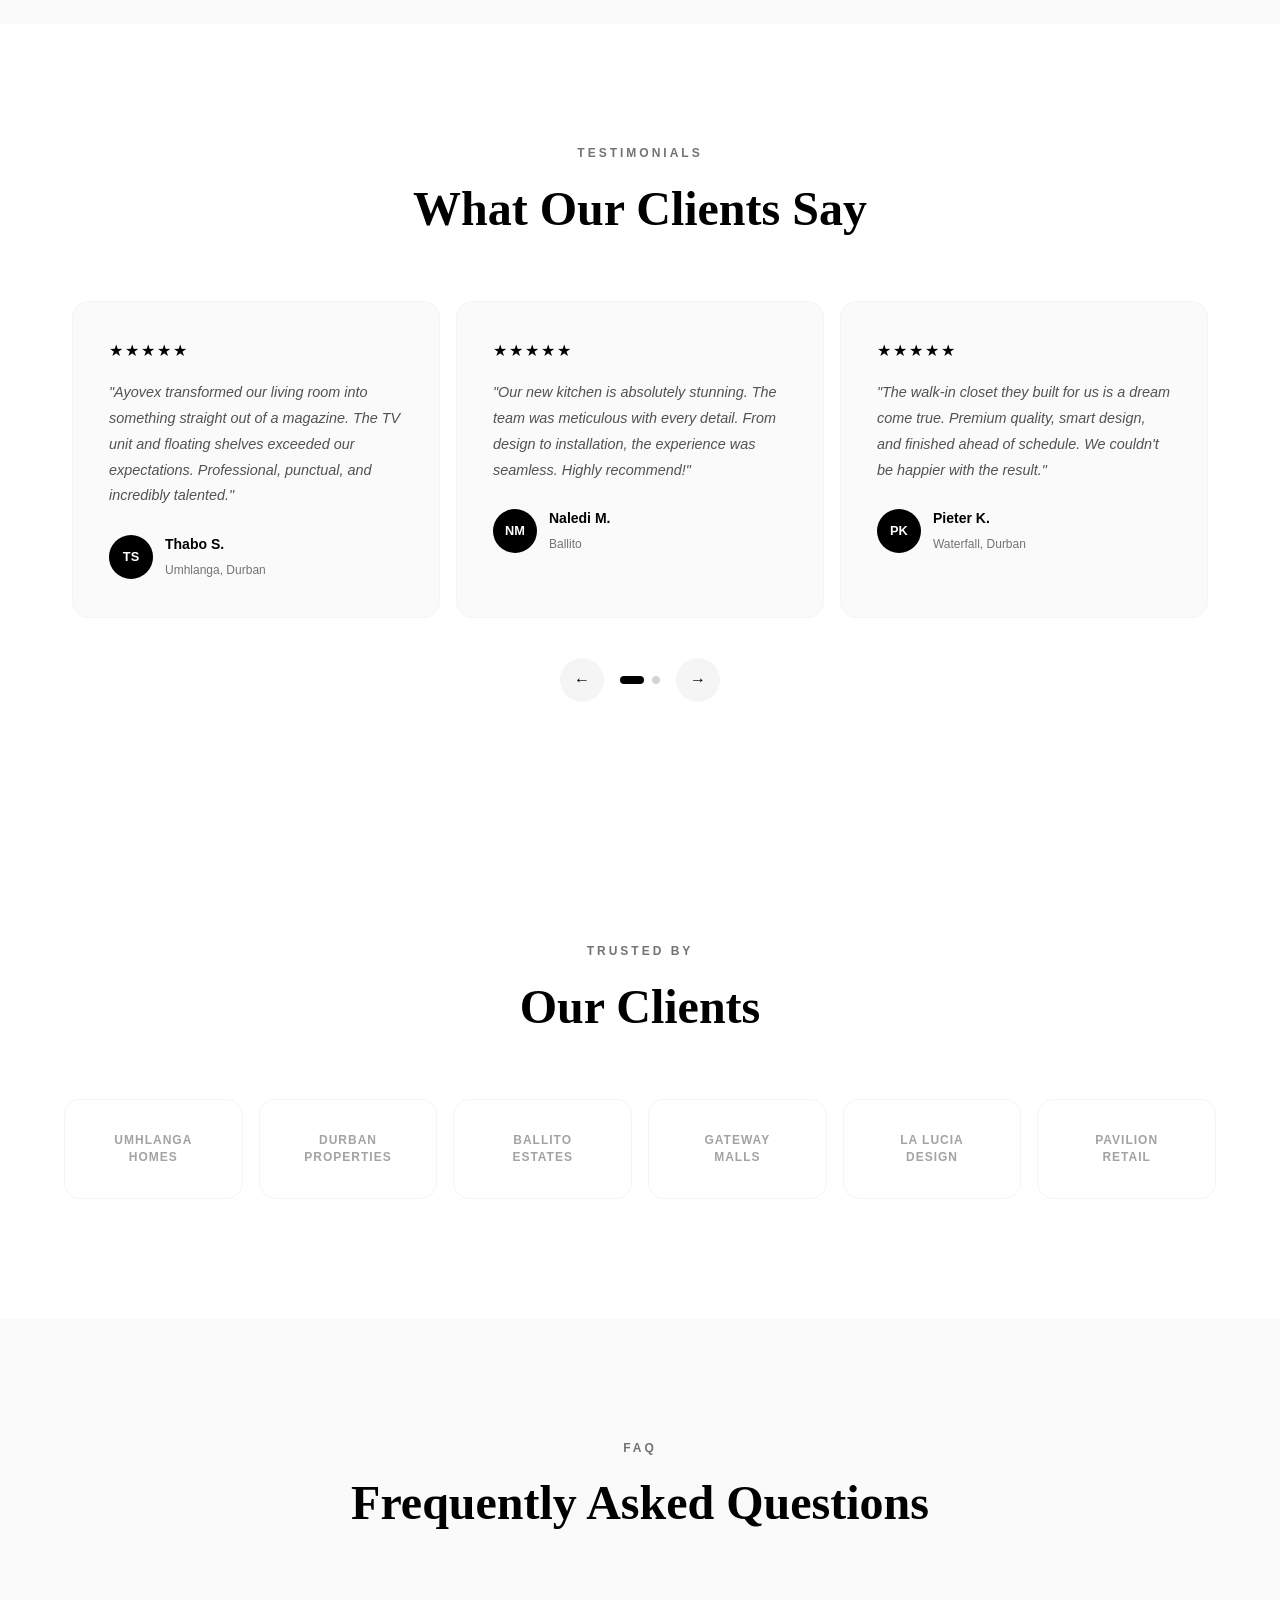
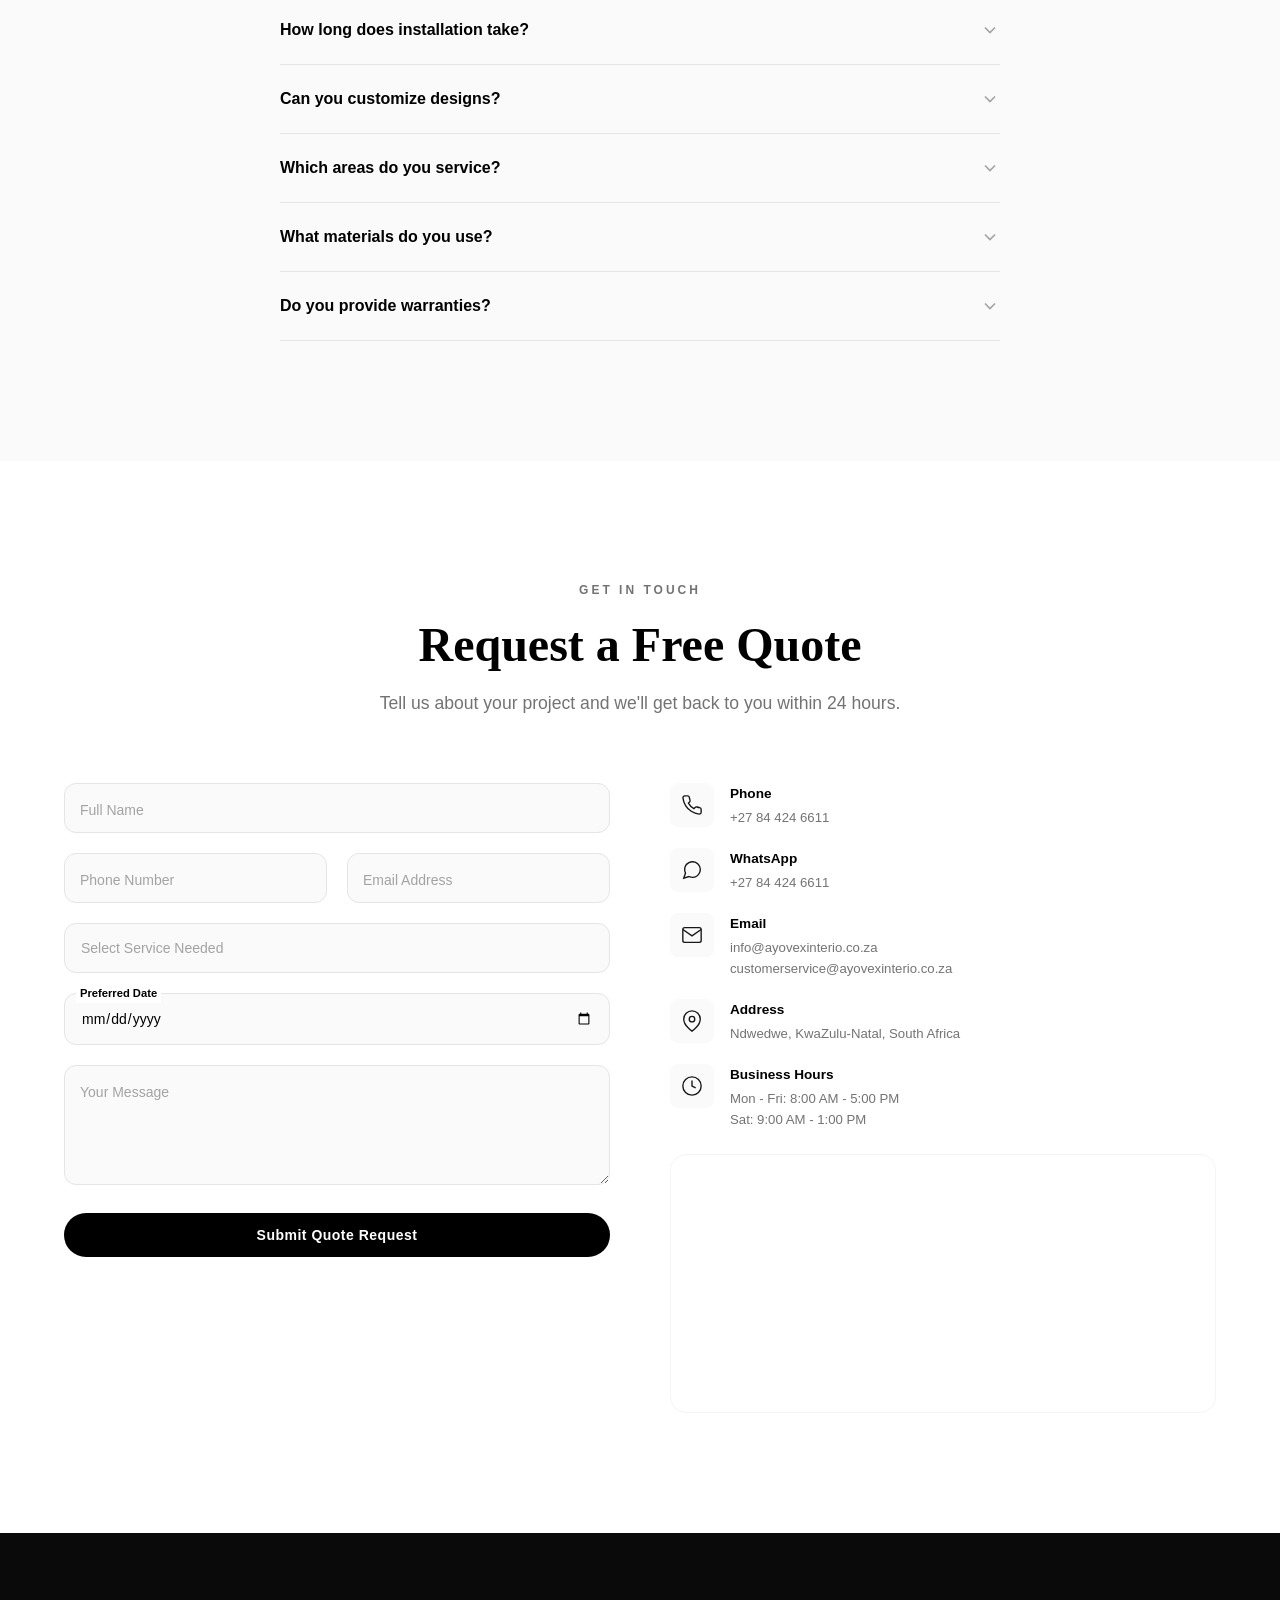
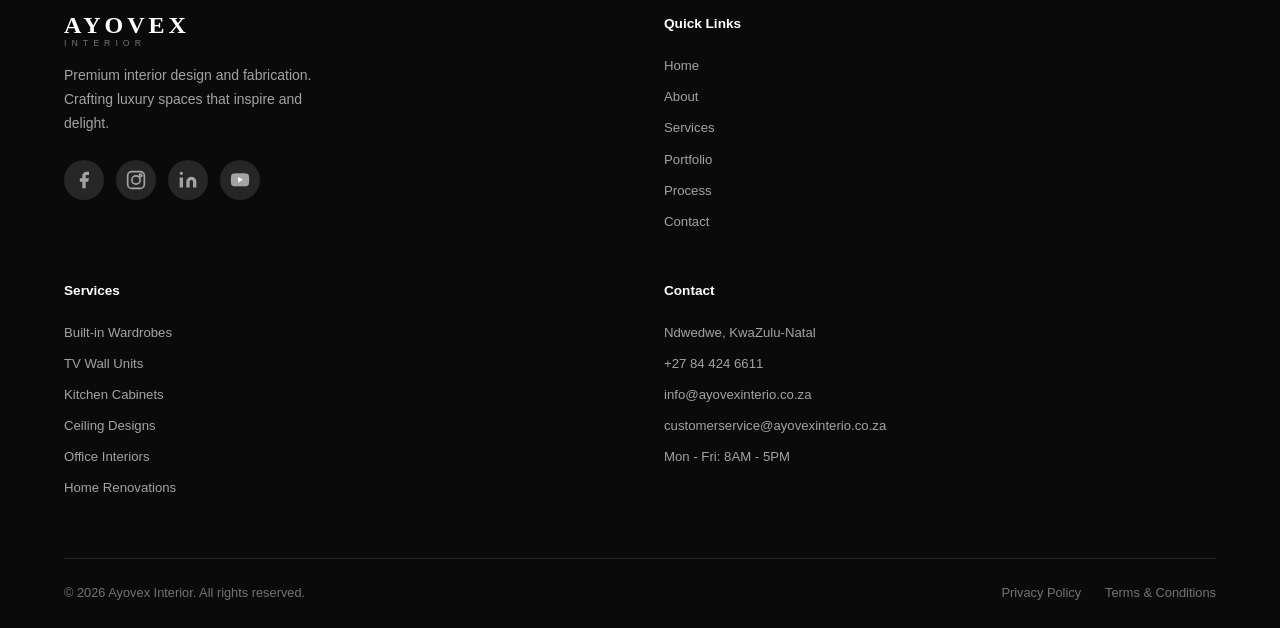
==== commit b9cb0282: "Fix JS syntax error (missing closing brace) and switch to system fonts for reliability" ====
--- a/index.html
+++ b/index.html
@@ -12,6 +12,7 @@
   <meta property="og:description" content="Premium interior design and custom furniture in Durban. Built-in wardrobes, TV wall units, kitchens, and complete home renovations.">
   <meta property="og:url" content="https://ayovexinterio.co.za">
   <meta property="og:type" content="website">
+  <meta property="og:image" content="https://ayovexinterio.co.za/images/hero/hero-bg.jpg">
   <meta name="twitter:card" content="summary_large_image">
   <script type="application/ld+json">
   {
@@ -35,9 +36,6 @@
   }
   </script>
   <link rel="stylesheet" href="css/style.css">
-  <link rel="preconnect" href="https://fonts.googleapis.com">
-  <link rel="preconnect" href="https://fonts.gstatic.com" crossorigin>
-  <link href="https://fonts.googleapis.com/css2?family=Space+Grotesk:wght@300;400;500;600;700&family=Prata&family=Playfair+Display:wght@400;500;600;700&display=swap" rel="stylesheet">
 </head>
 <body>
 
--- a/css/style.css
+++ b/css/style.css
@@ -28,8 +28,8 @@
   --gray-800: #262626;
   --gray-900: #171717;
   --gray-950: #0a0a0a;
-  --font-sans: 'Space Grotesk', -apple-system, BlinkMacSystemFont, sans-serif;
-  --font-serif: 'Prata', Georgia, serif;
+  --font-sans: -apple-system, BlinkMacSystemFont, 'Segoe UI', Roboto, Oxygen, Ubuntu, Cantarell, sans-serif;
+  --font-serif: Georgia, 'Times New Roman', serif;
   --transition: 0.3s cubic-bezier(0.4, 0, 0.2, 1);
   --transition-slow: 0.6s cubic-bezier(0.4, 0, 0.2, 1);
   --shadow-sm: 0 1px 3px rgba(0,0,0,0.08);
@@ -161,6 +161,41 @@
 /* ============================================
    LOADER
    ============================================ */
+.loader-content {
+  text-align: center;
+}
+
+.loader-logo {
+  font-family: Georgia, 'Times New Roman', serif;
+  font-size: 3rem;
+  font-weight: 700;
+  color: var(--white);
+  letter-spacing: 8px;
+}
+
+.loader-sub {
+  font-size: 0.75rem;
+  letter-spacing: 6px;
+  color: var(--gray-400);
+  margin-top: 4px;
+}
+
+.loader-bar {
+  width: 120px;
+  height: 2px;
+  background: var(--gray-800);
+  margin: 32px auto 0;
+  border-radius: 2px;
+  overflow: hidden;
+}
+
+.loader-bar-fill {
+  width: 0%;
+  height: 100%;
+  background: var(--white);
+  animation: loaderFill 1.8s ease forwards;
+}
+
 .loader {
   position: fixed;
   top: 0;
@@ -172,52 +207,19 @@
   align-items: center;
   justify-content: center;
   z-index: 10000;
-  transition: opacity 0.6s ease, visibility 0.6s ease;
-}
-
-.loader.hidden {
-  opacity: 0;
-  visibility: hidden;
-  pointer-events: none;
-}
-
-.loader-content {
-  text-align: center;
-}
-
-.loader-logo {
-  font-family: 'Playfair Display', serif;
-  font-size: 3rem;
-  font-weight: 700;
-  color: var(--white);
-  letter-spacing: 8px;
-}
-
-.loader-sub {
-  font-size: 0.75rem;
-  letter-spacing: 6px;
-  color: var(--gray-400);
-  margin-top: 4px;
-}
-
-.loader-bar {
-  width: 120px;
-  height: 2px;
-  background: var(--gray-800);
-  margin: 32px auto 0;
-  border-radius: 2px;
-  overflow: hidden;
-}
-
-.loader-bar-fill {
-  width: 0%;
-  height: 100%;
-  background: var(--white);
-  animation: loaderFill 1.8s ease forwards;
+  animation: loaderFade 0.6s ease 2.2s forwards;
 }
 
 @keyframes loaderFill {
   to { width: 100%; }
+}
+
+@keyframes loaderFade {
+  to {
+    opacity: 0;
+    visibility: hidden;
+    pointer-events: none;
+  }
 }
 
 /* ============================================
@@ -261,7 +263,7 @@
 }
 
 .logo-main {
-  font-family: 'Playfair Display', serif;
+  font-family: Georgia, 'Times New Roman', serif;
   font-size: 1.5rem;
   font-weight: 700;
   letter-spacing: 4px;
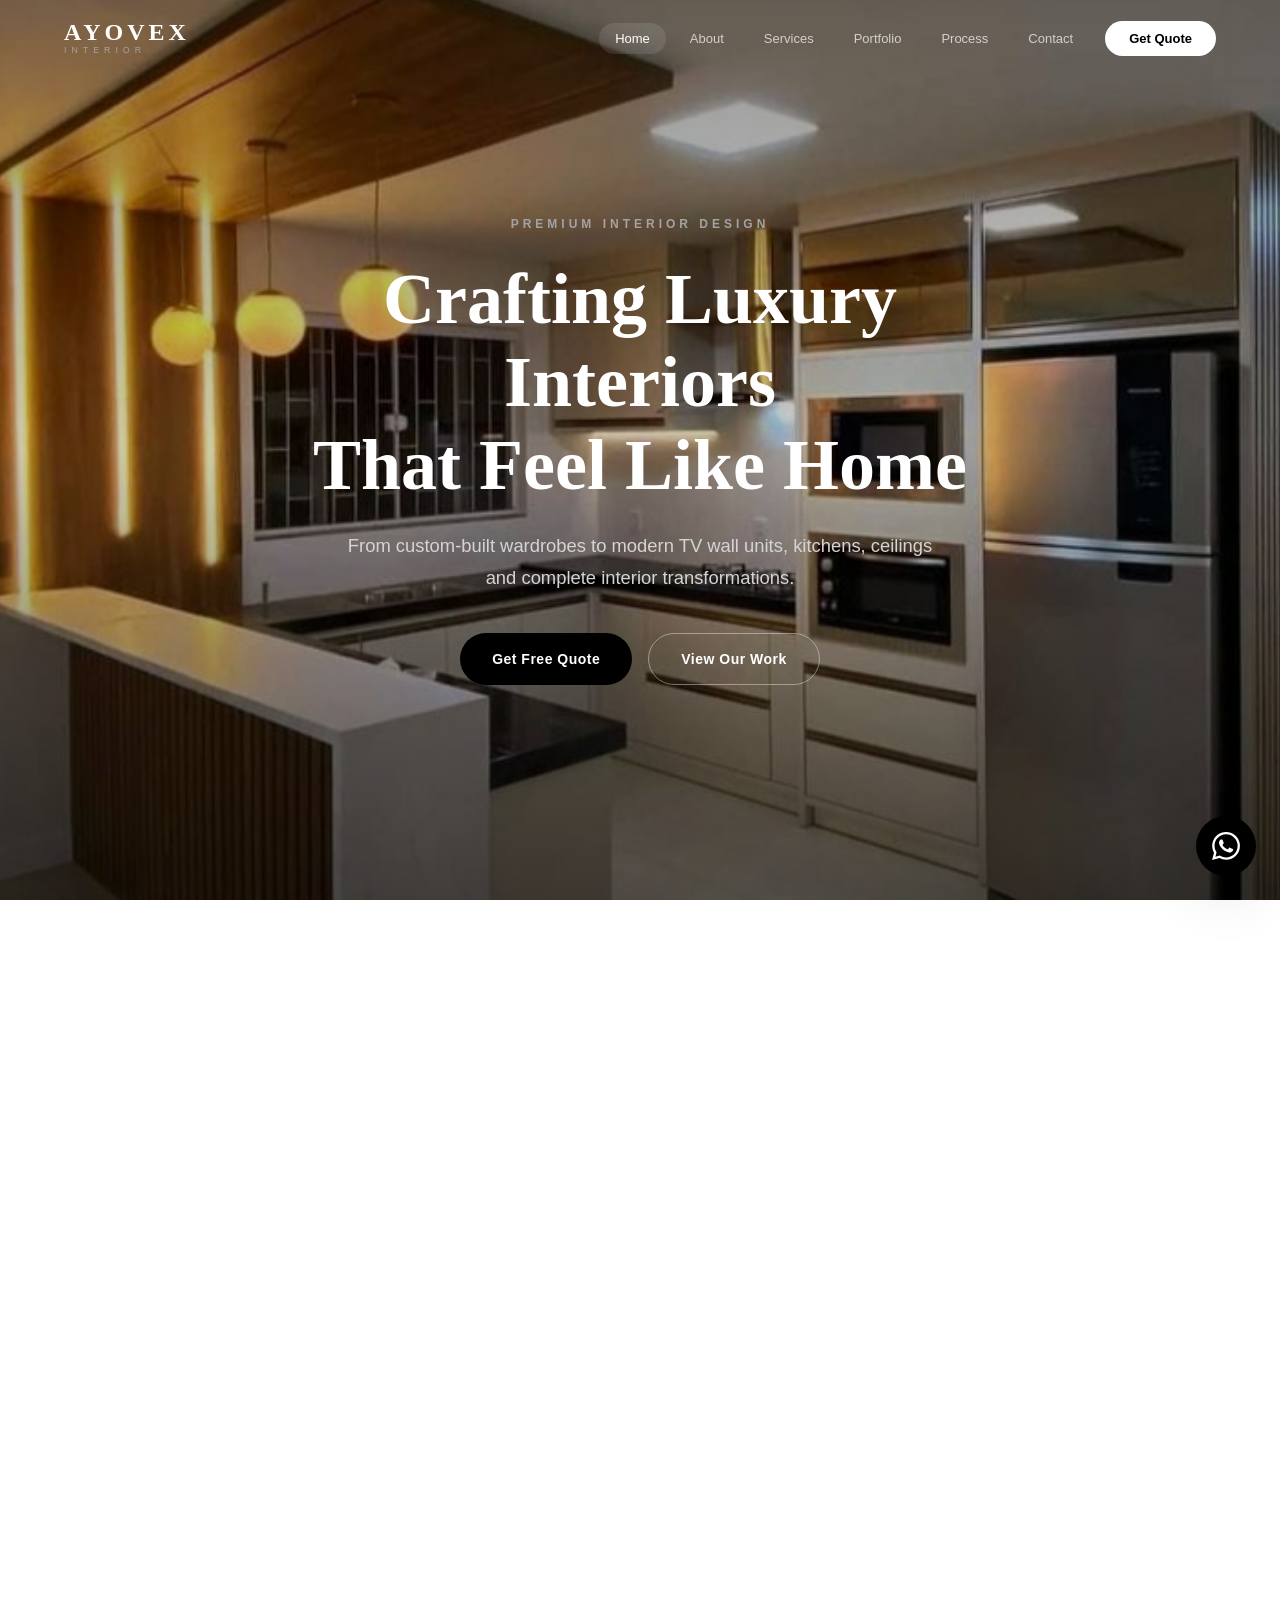
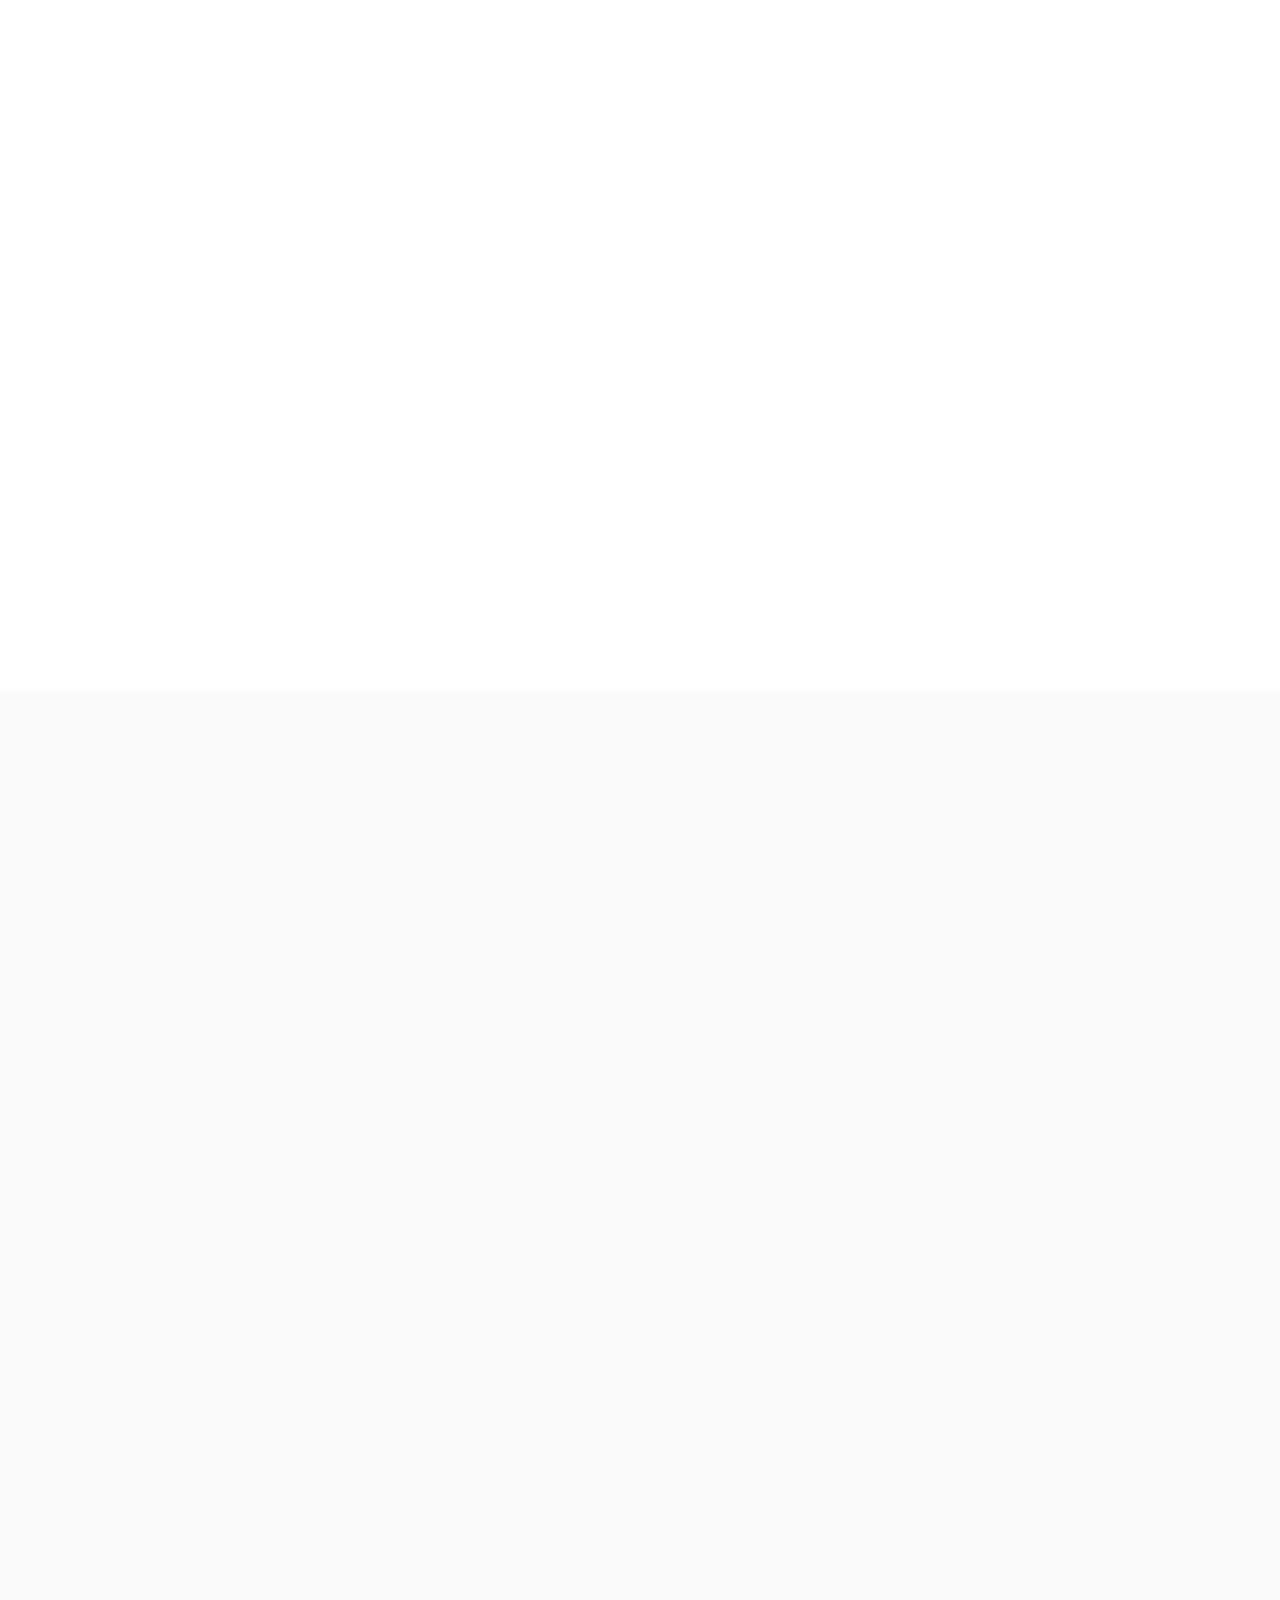
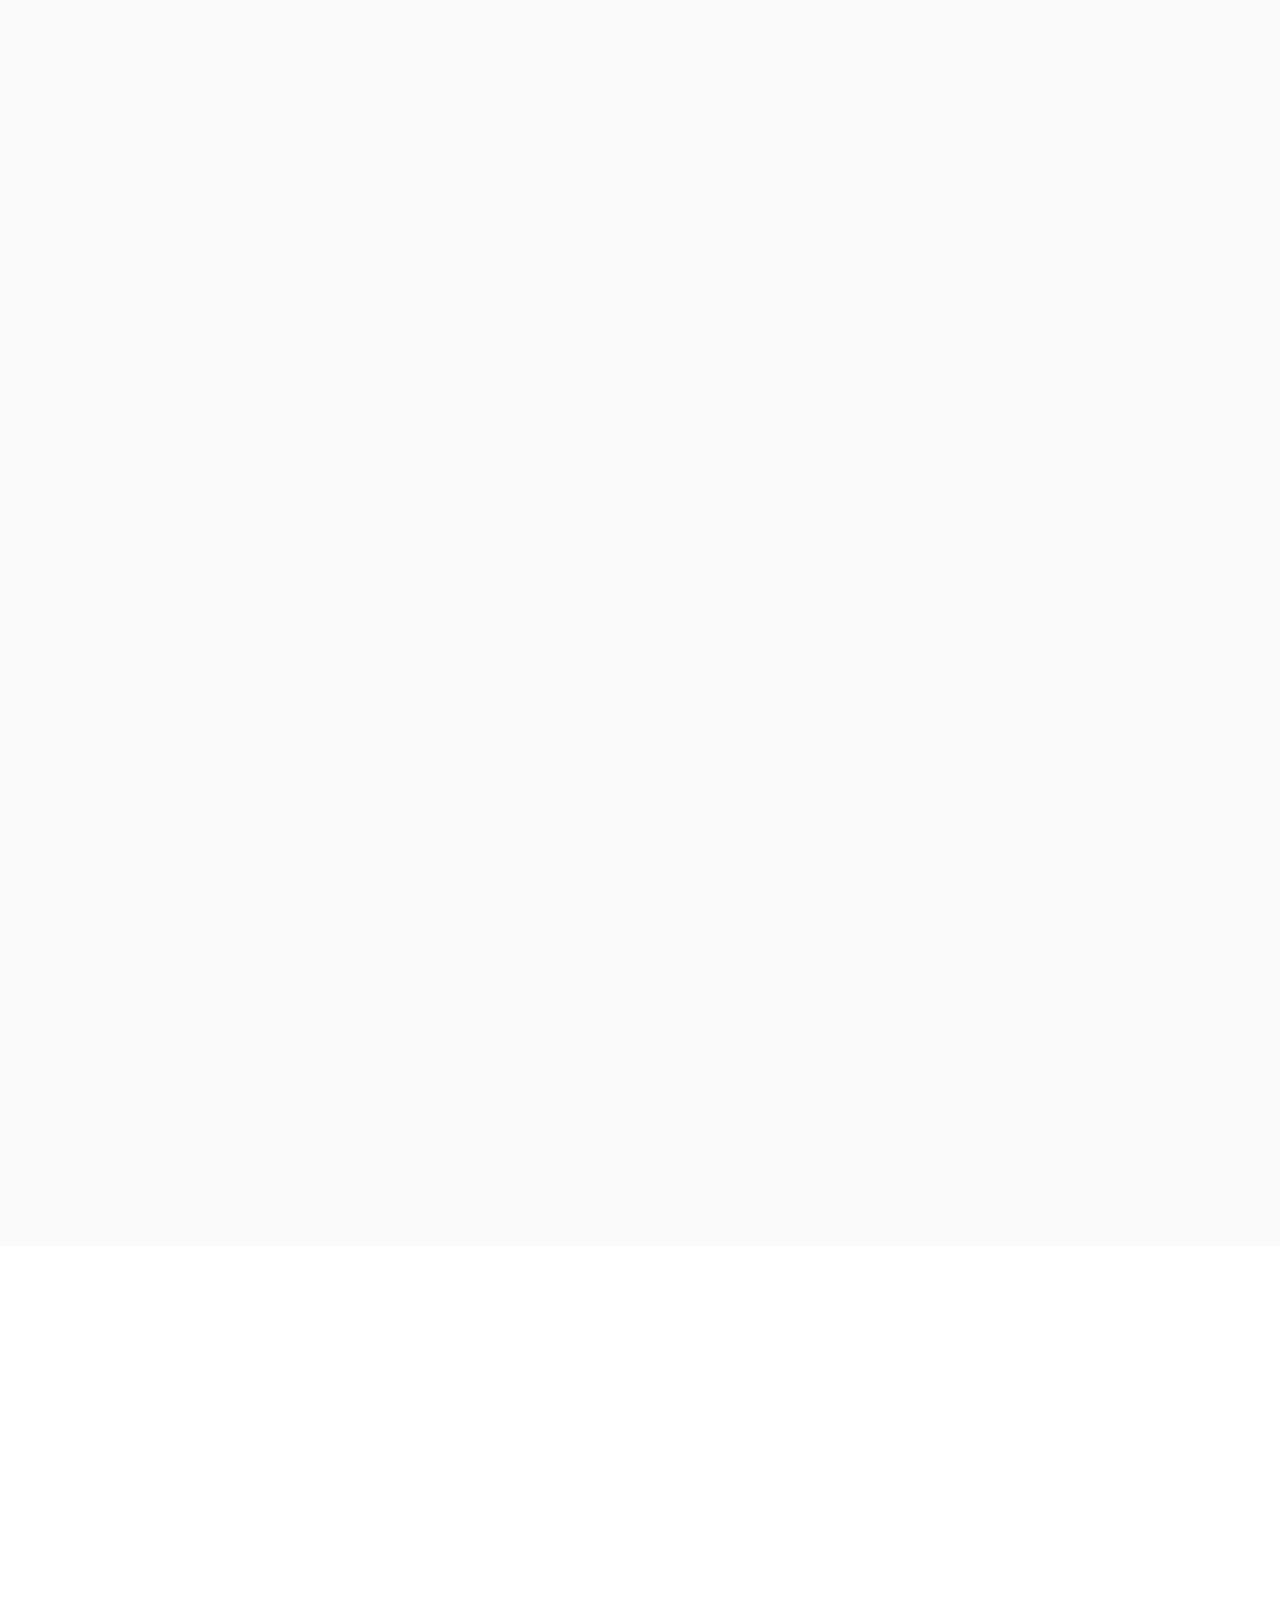
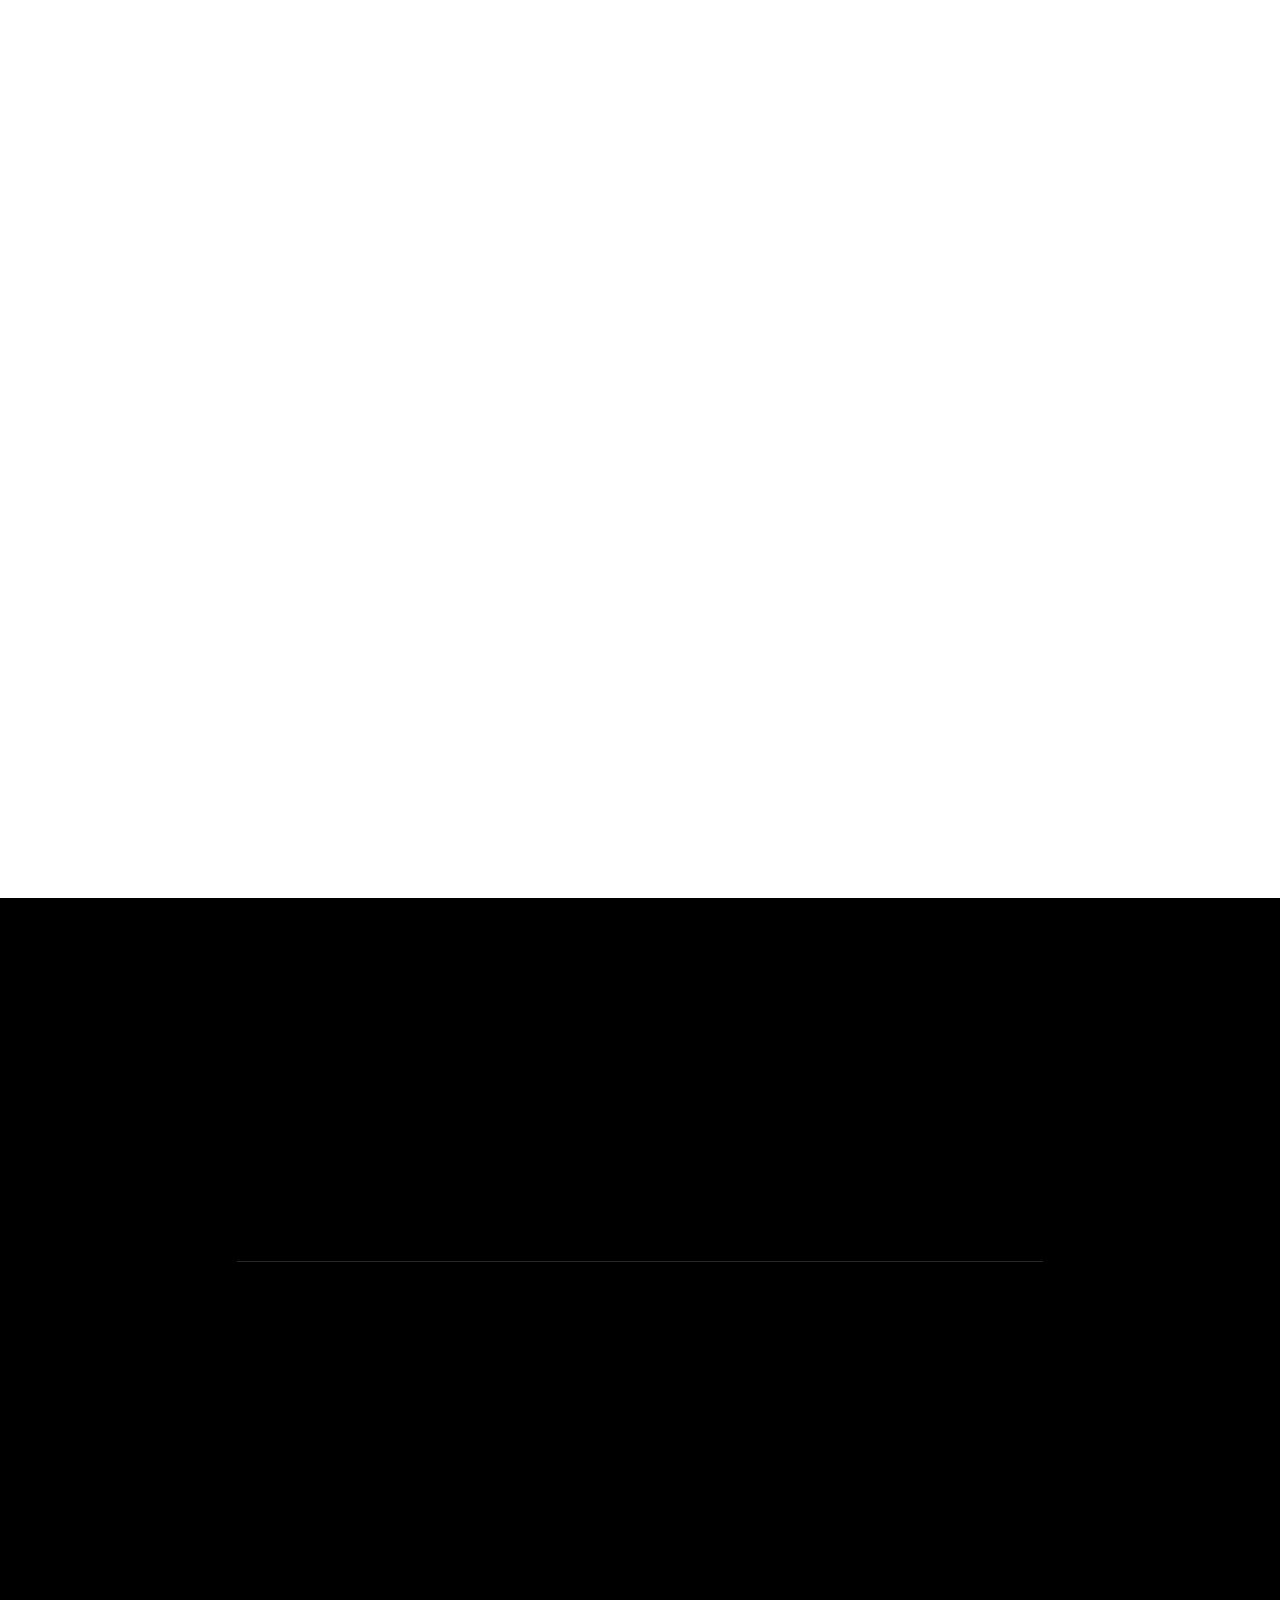
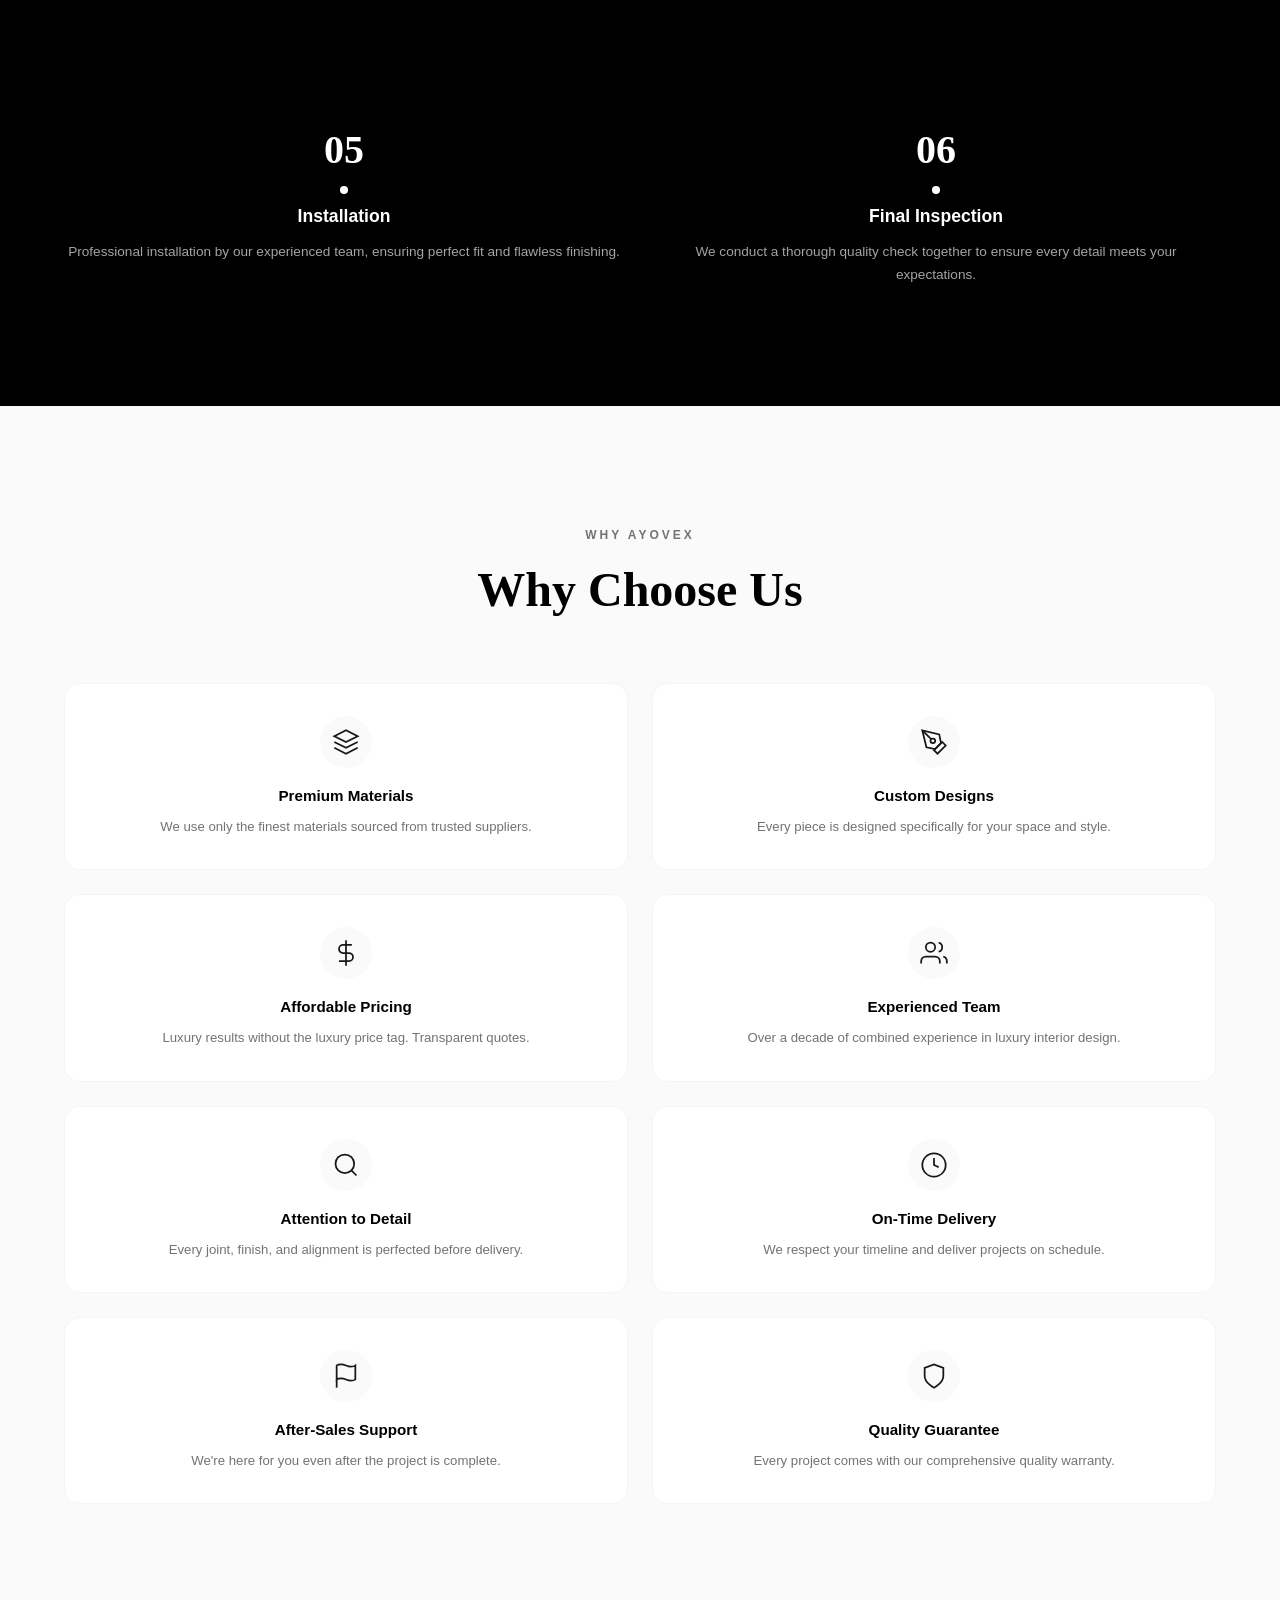
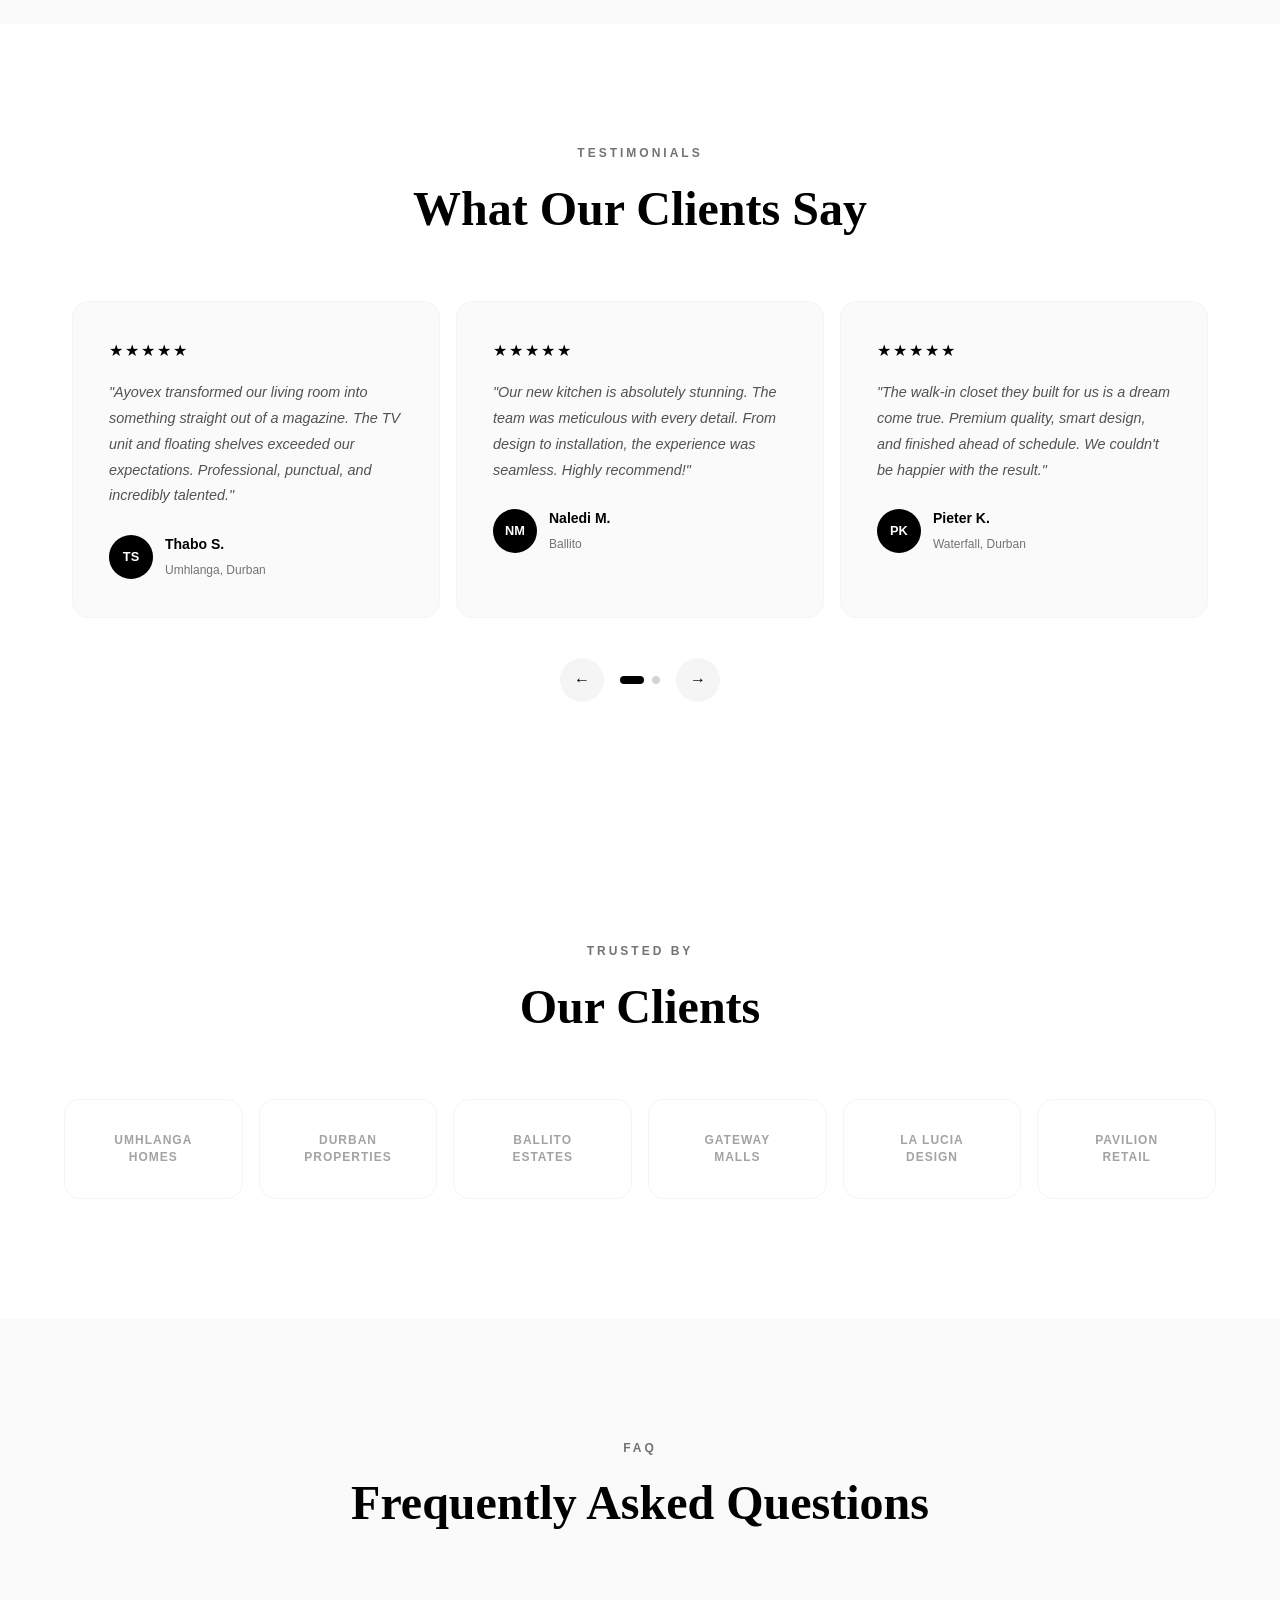
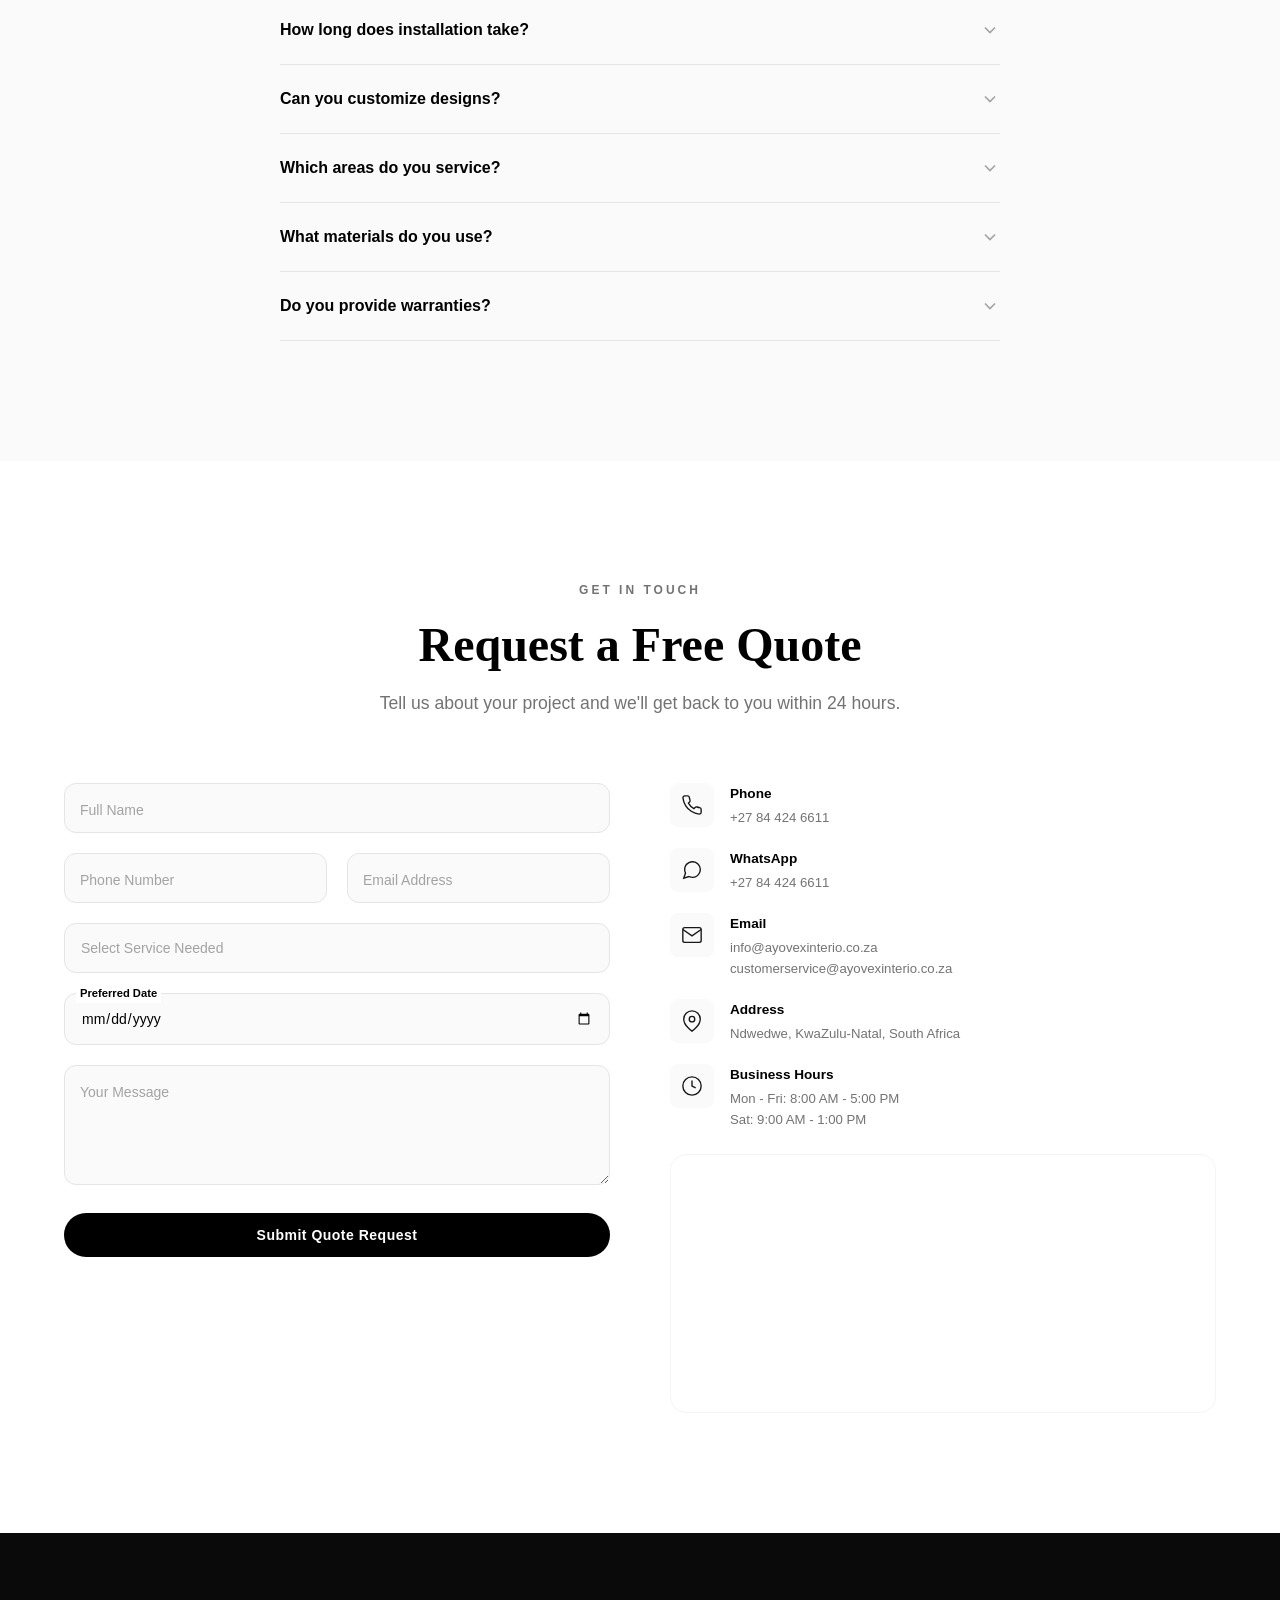
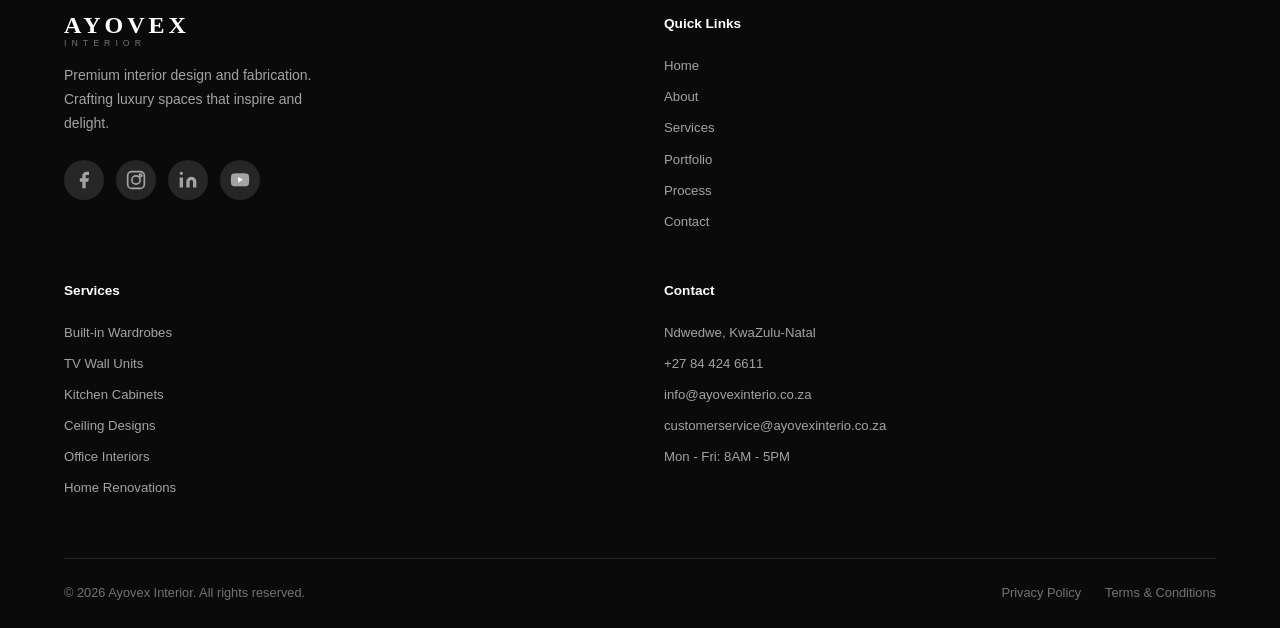
==== commit 50e9453b: "Add sitemap.xml, robots.txt, llms.txt and enrich structured data for AI/Google indexing" ====
--- a/index.html
+++ b/index.html
@@ -8,6 +8,8 @@
   <meta name="author" content="Ayovex Interior">
   <title>Ayovex Interior | Crafting Luxury Interiors</title>
   <link rel="icon" type="image/svg+xml" href="data:image/svg+xml,<svg xmlns='http://www.w3.org/2000/svg' viewBox='0 0 100 100'><text y='.9em' font-size='90'>🪑</text></svg>">
+  <link rel="llms.txt" href="https://ayovexinterio.co.za/llms.txt">
+  <link rel="sitemap" href="https://ayovexinterio.co.za/sitemap.xml">
   <meta property="og:title" content="Ayovex Interior | Crafting Luxury Interiors">
   <meta property="og:description" content="Premium interior design and custom furniture in Durban. Built-in wardrobes, TV wall units, kitchens, and complete home renovations.">
   <meta property="og:url" content="https://ayovexinterio.co.za">
@@ -20,8 +22,10 @@
     "@type": "HomeAndConstructionBusiness",
     "name": "Ayovex Interior",
     "url": "https://ayovexinterio.co.za",
+    "image": "https://ayovexinterio.co.za/images/hero/hero-bg.jpg",
     "telephone": "+27 84 424 6611",
     "email": "info@ayovexinterio.co.za",
+    "priceRange": "$$",
     "address": {
       "@type": "PostalAddress",
       "addressLocality": "Ndwedwe",
@@ -32,7 +36,12 @@
       { "@type": "OpeningHoursSpecification", "dayOfWeek": ["Monday","Tuesday","Wednesday","Thursday","Friday"], "opens": "08:00", "closes": "17:00" },
       { "@type": "OpeningHoursSpecification", "dayOfWeek": "Saturday", "opens": "09:00", "closes": "13:00" }
     ],
-    "areaServed": ["Durban","Umhlanga","Ballito","Pinetown","Westville","Waterfall"]
+    "areaServed": ["Durban","Umhlanga","Ballito","Pinetown","Westville","Waterfall"],
+    "aggregateRating": {
+      "@type": "AggregateRating",
+      "ratingValue": "5.0",
+      "reviewCount": "5"
+    }
   }
   </script>
   <link rel="stylesheet" href="css/style.css">
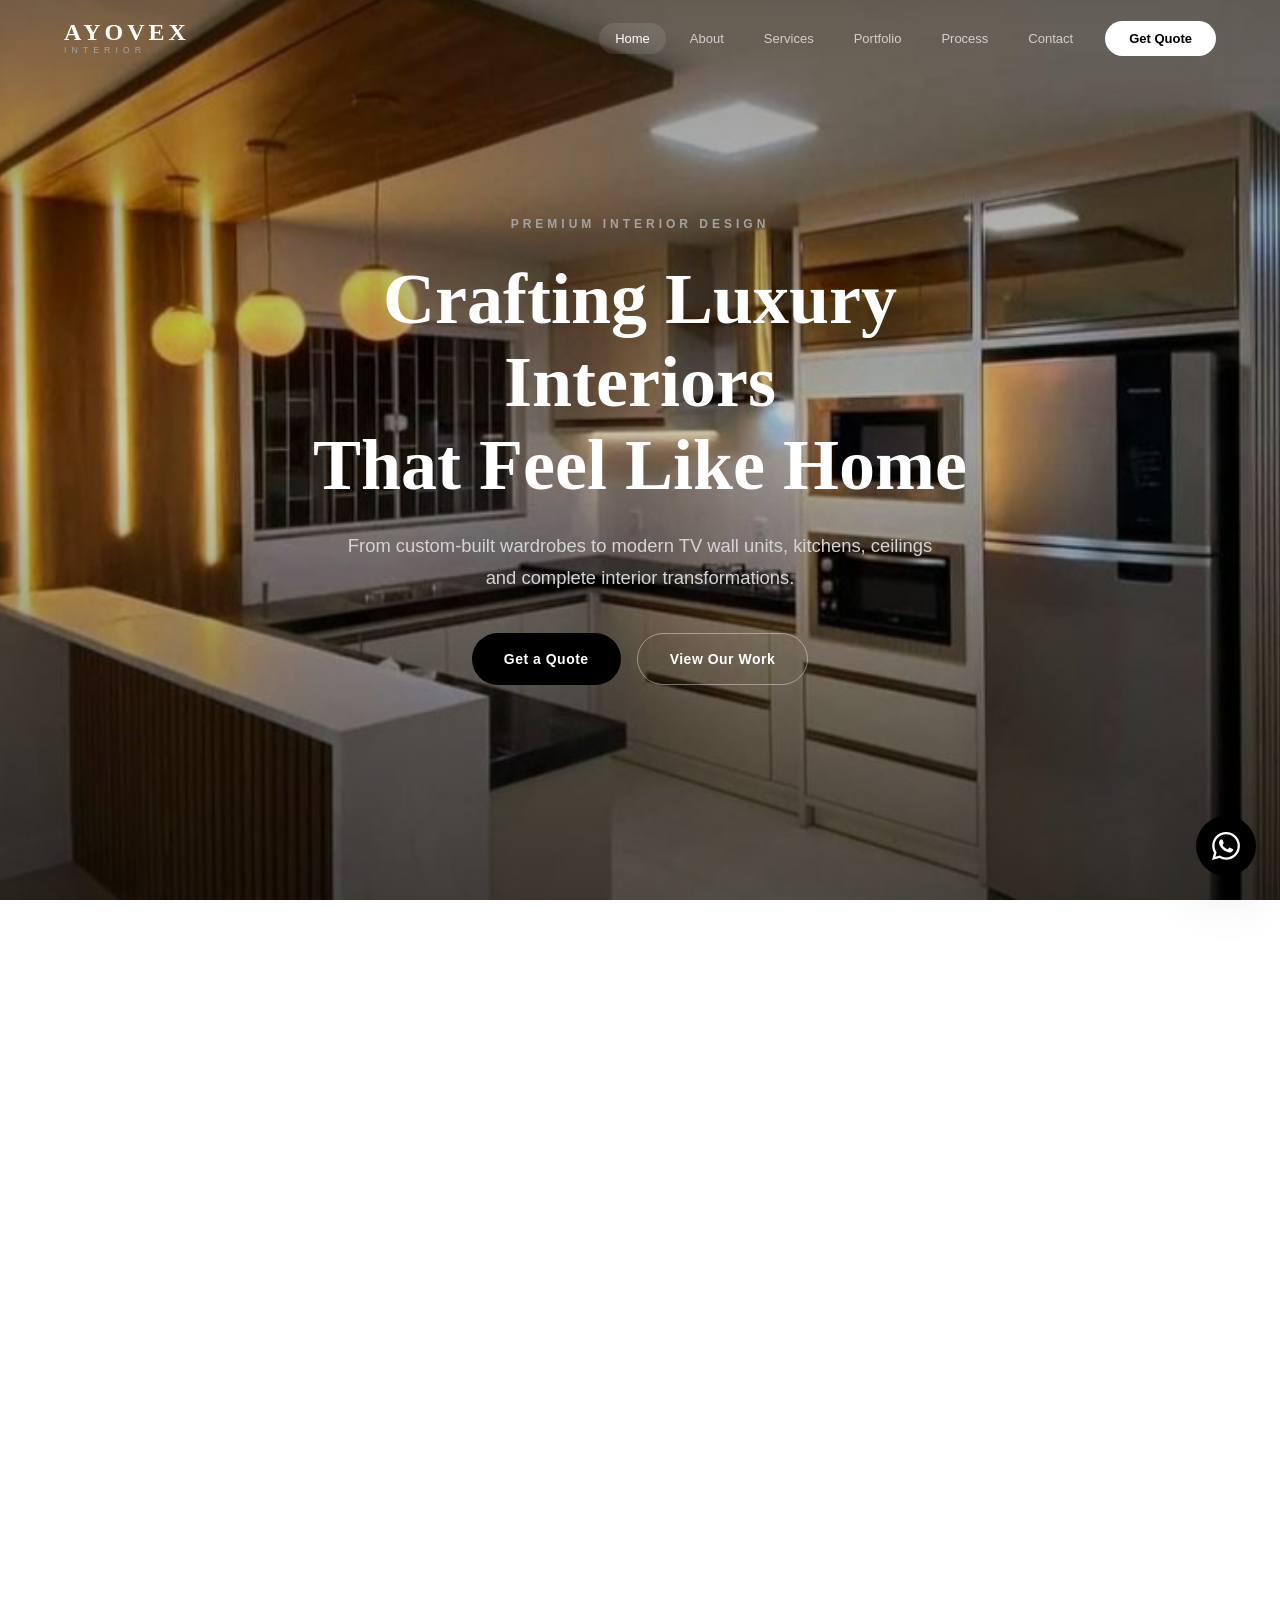
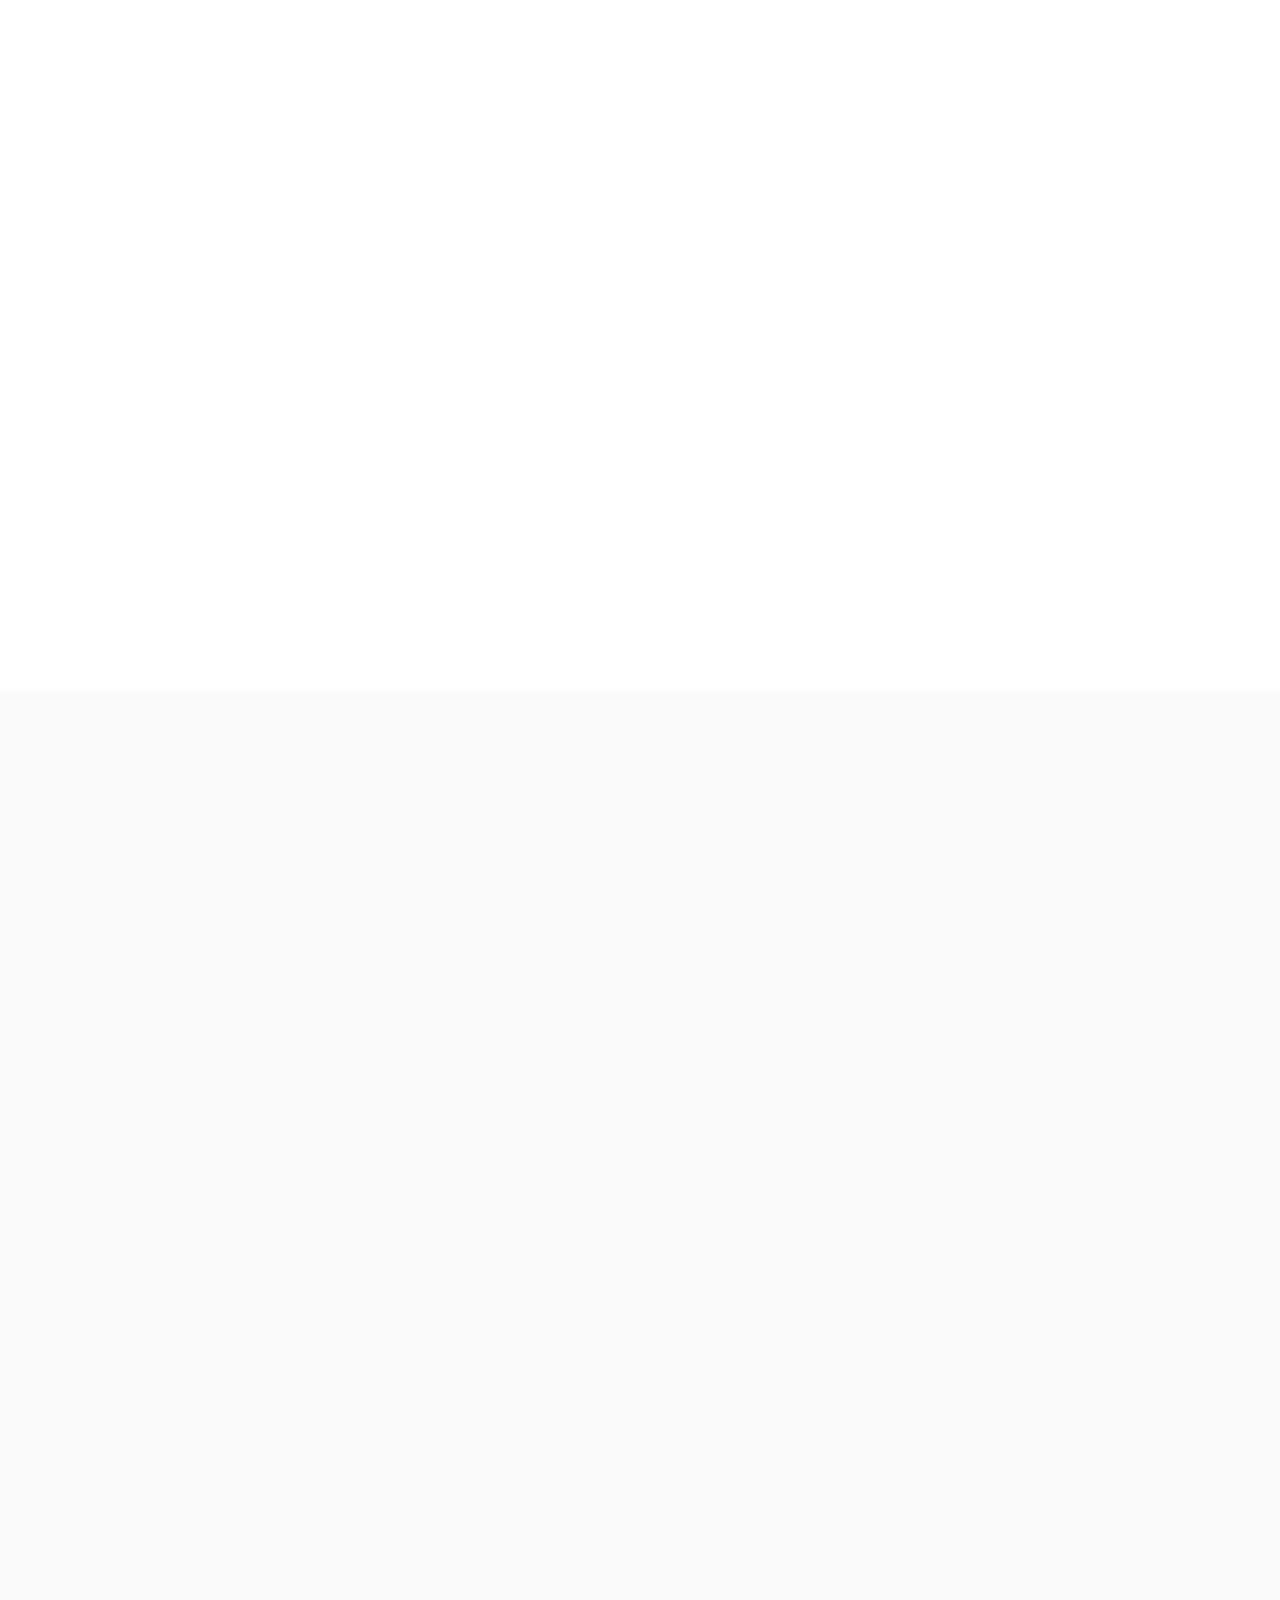
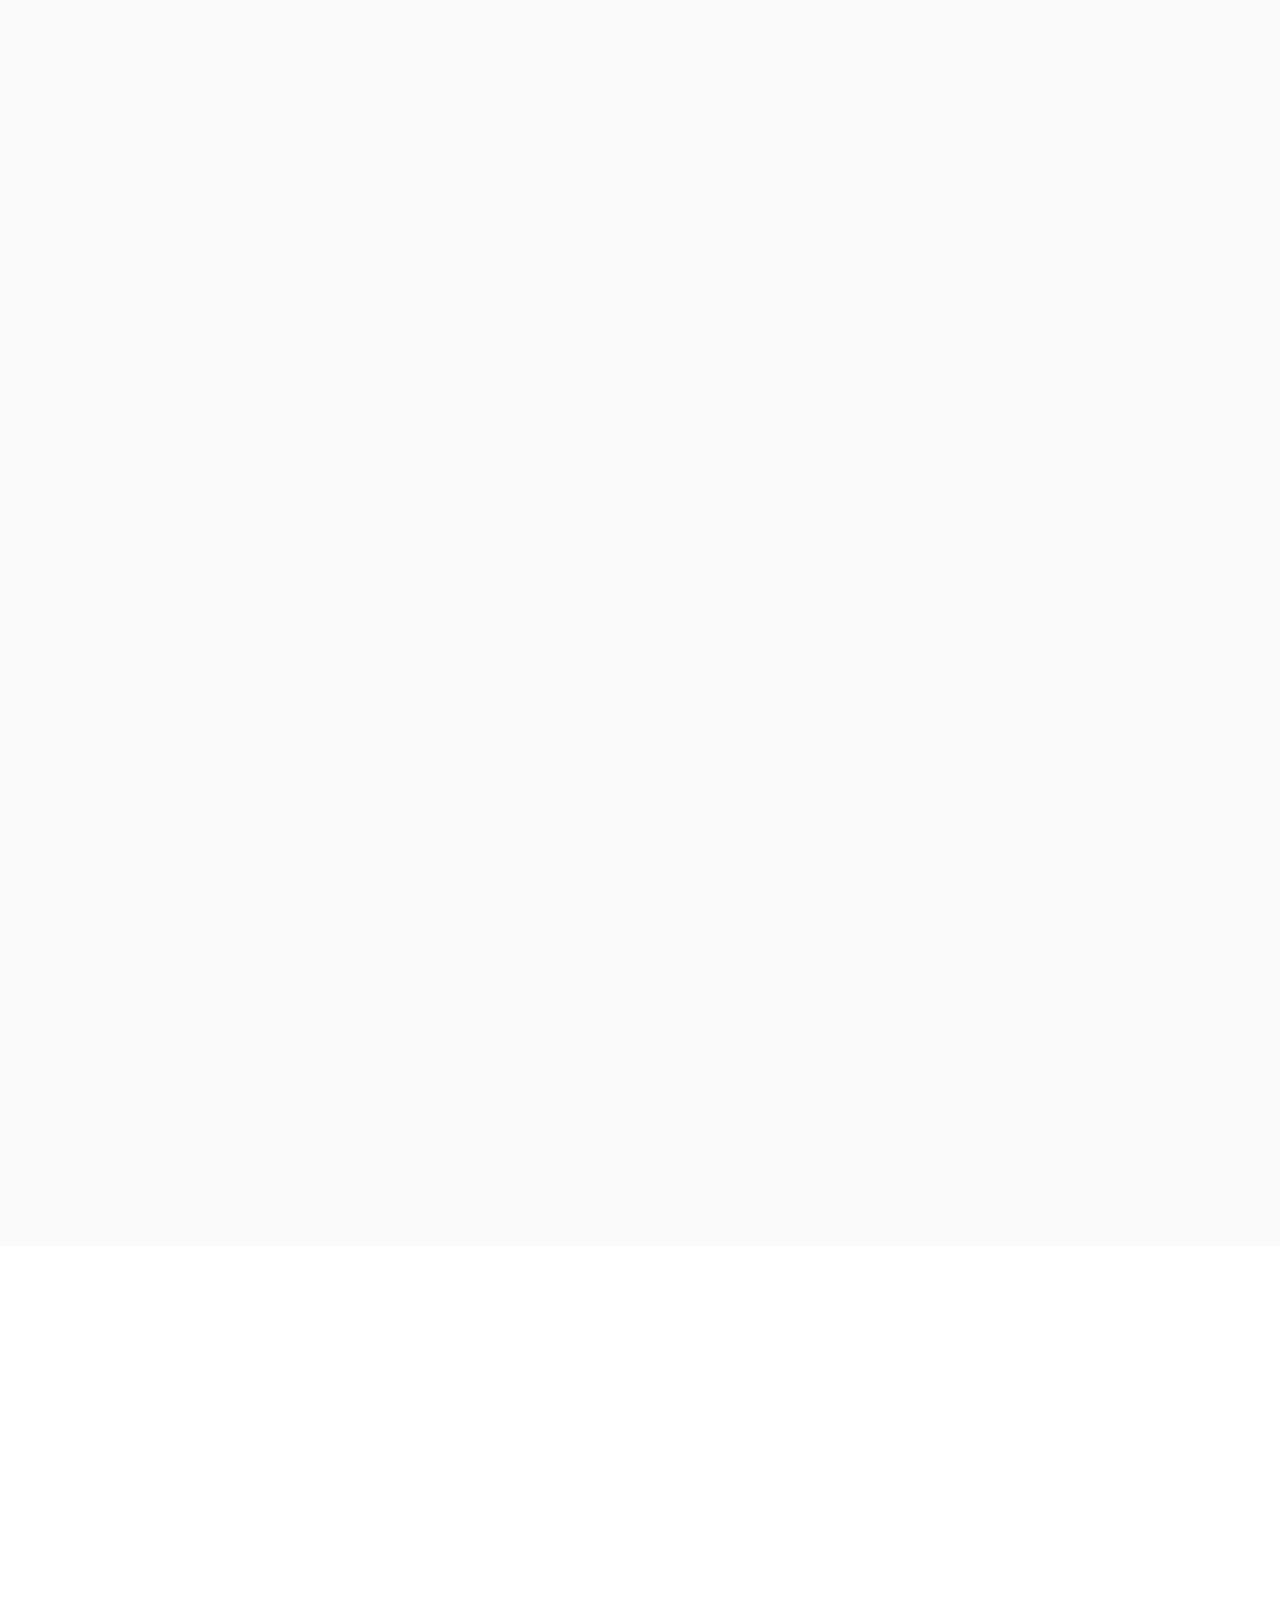
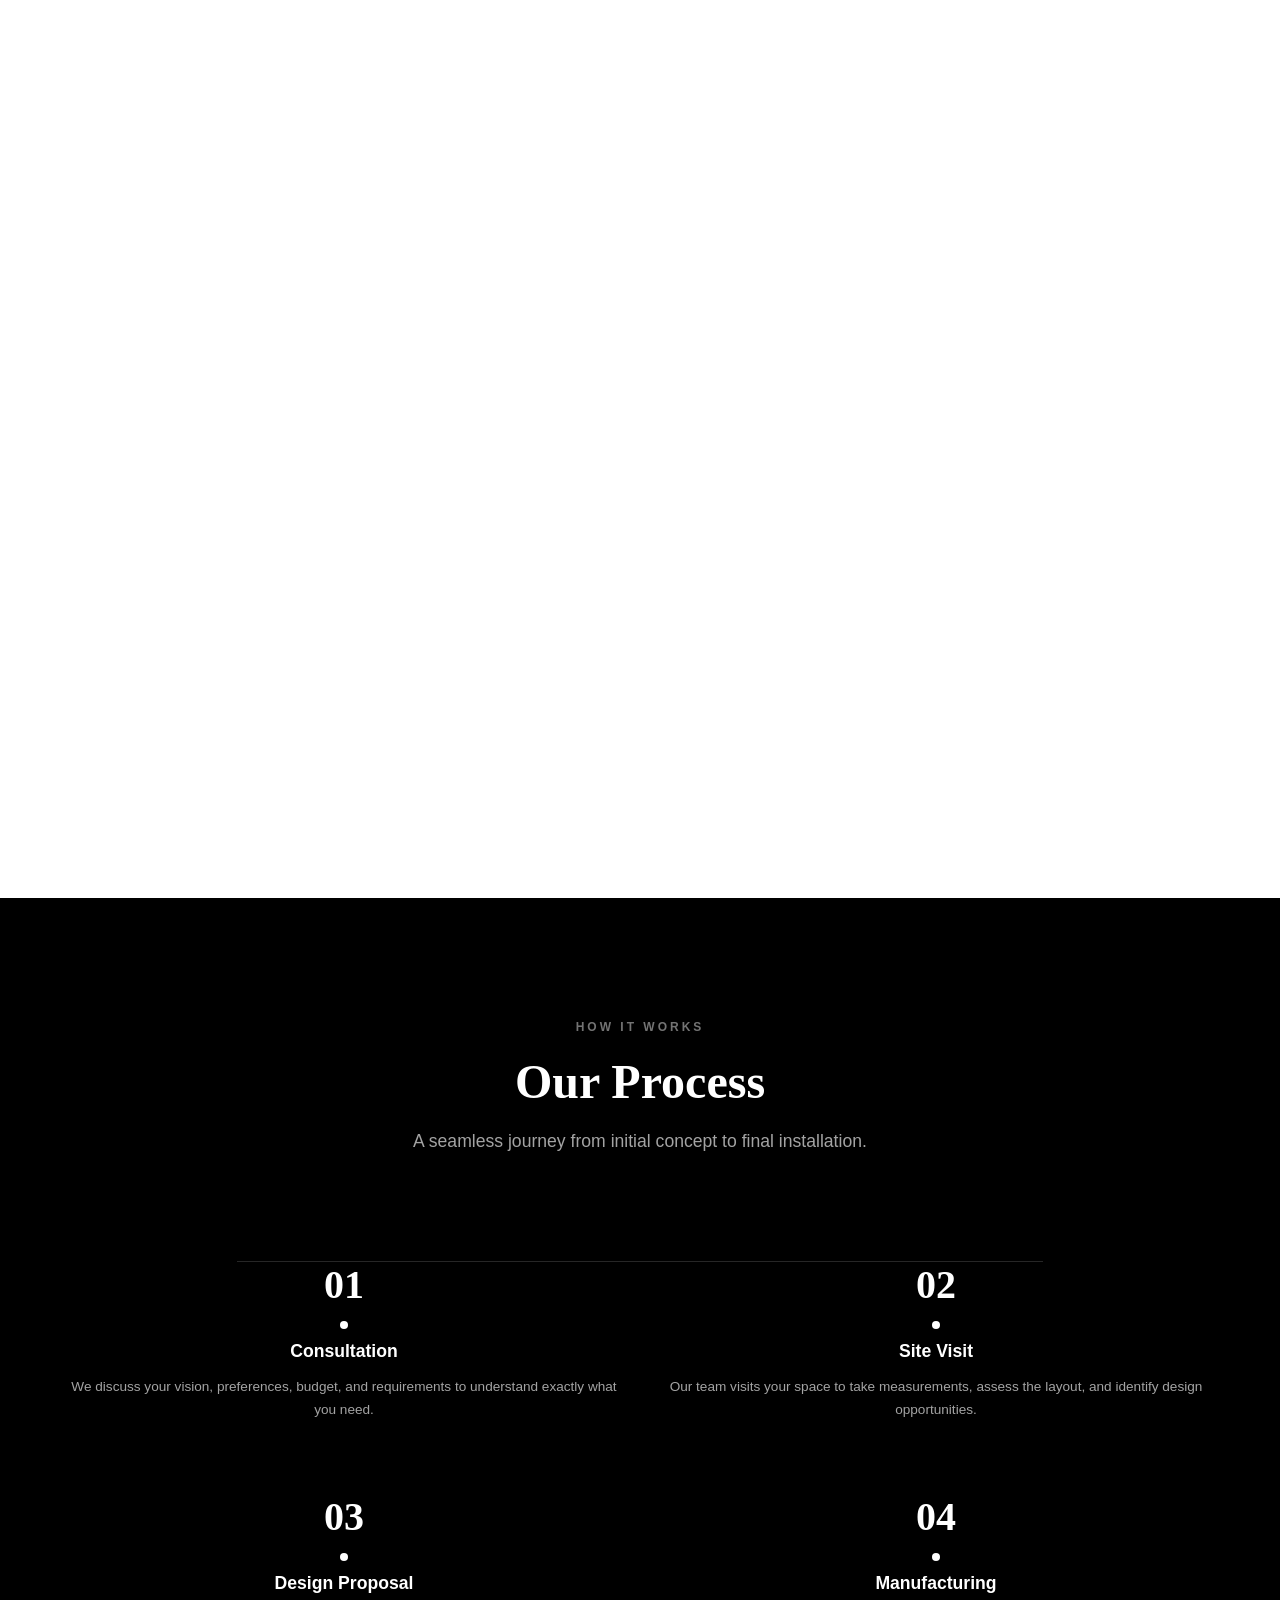
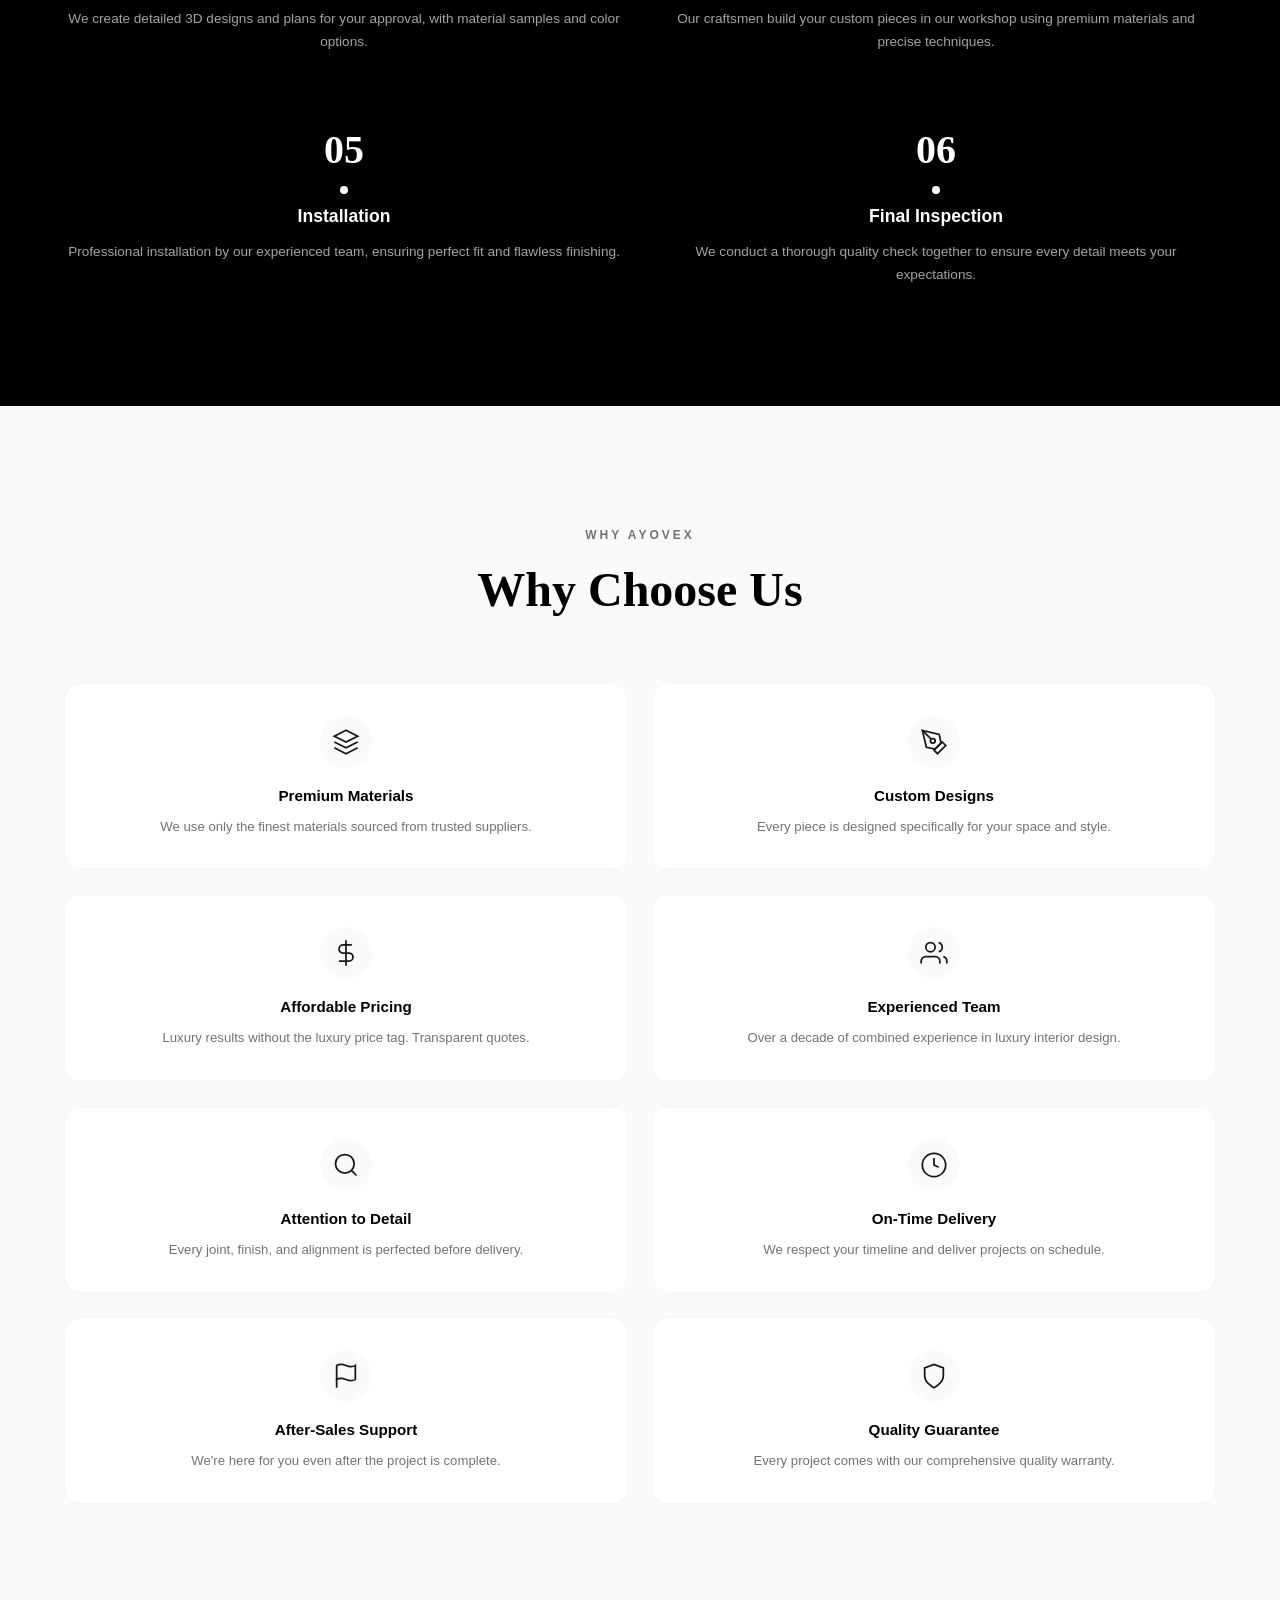
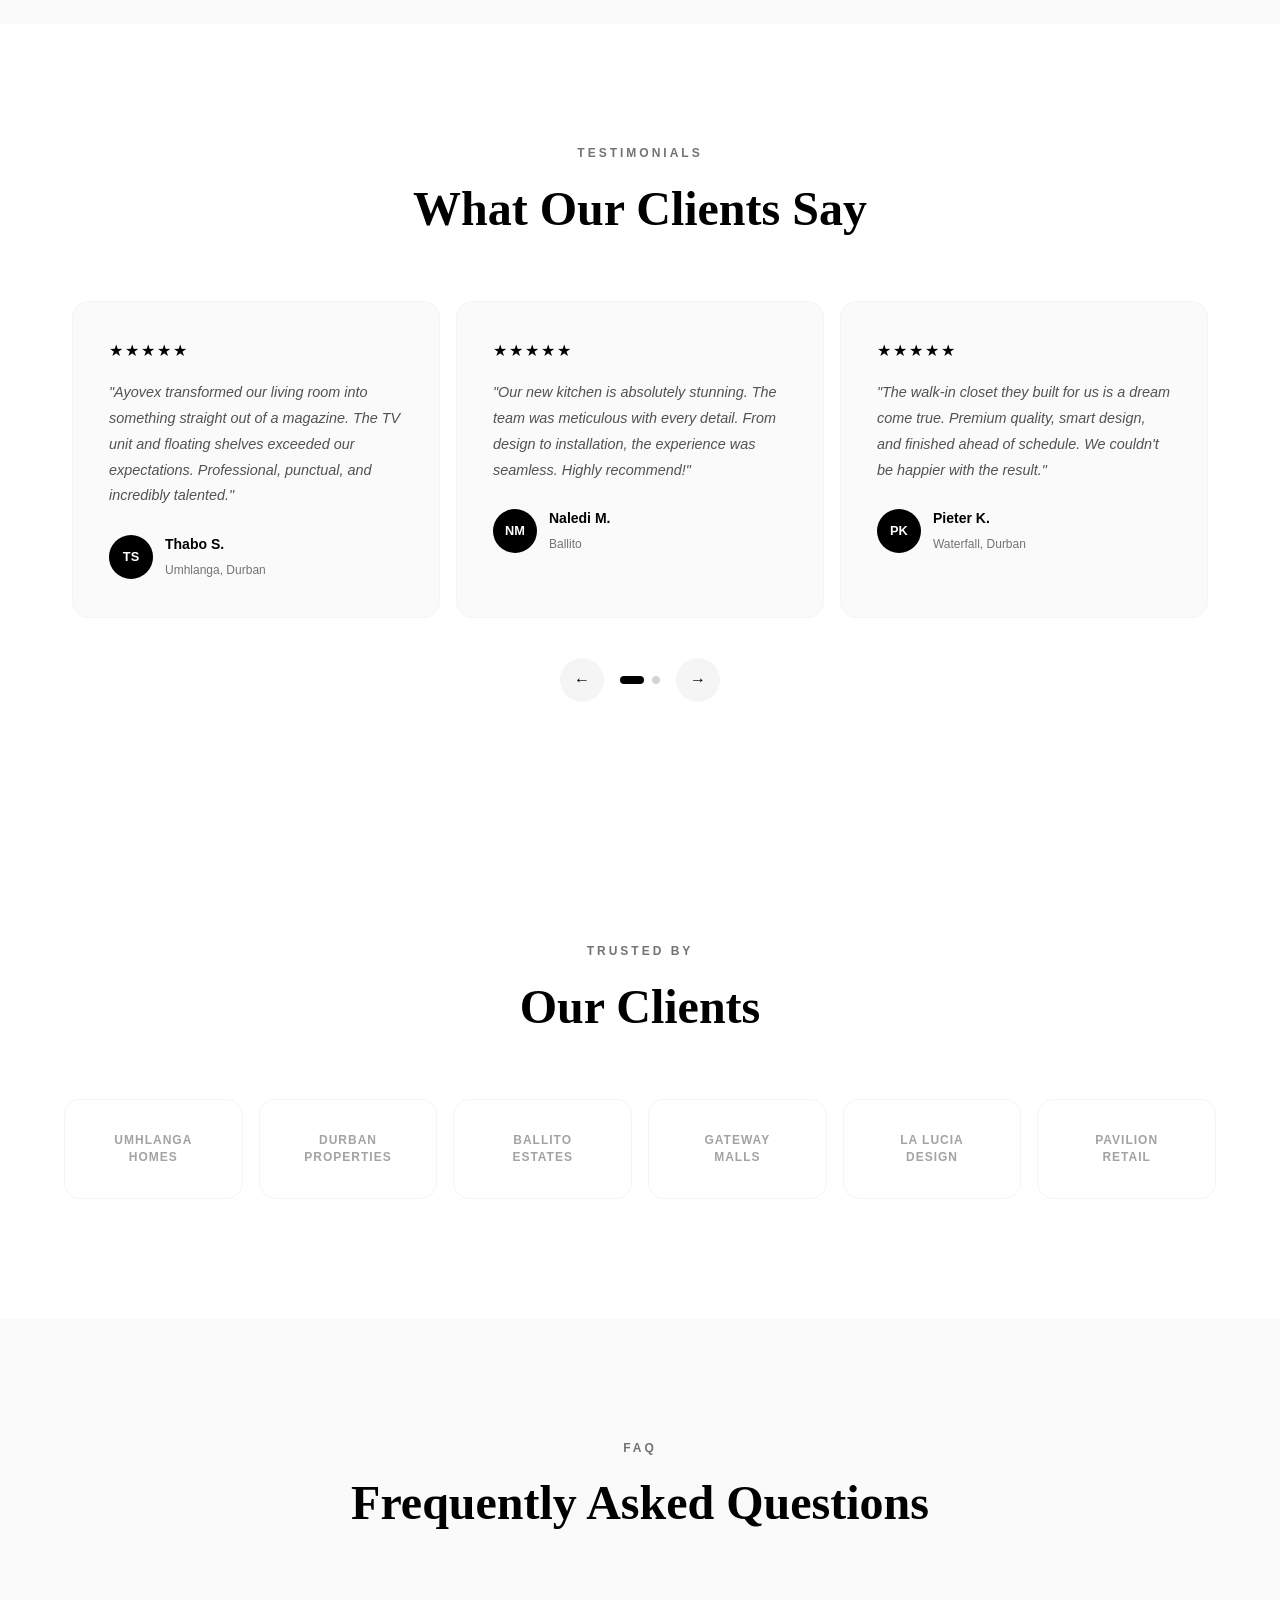
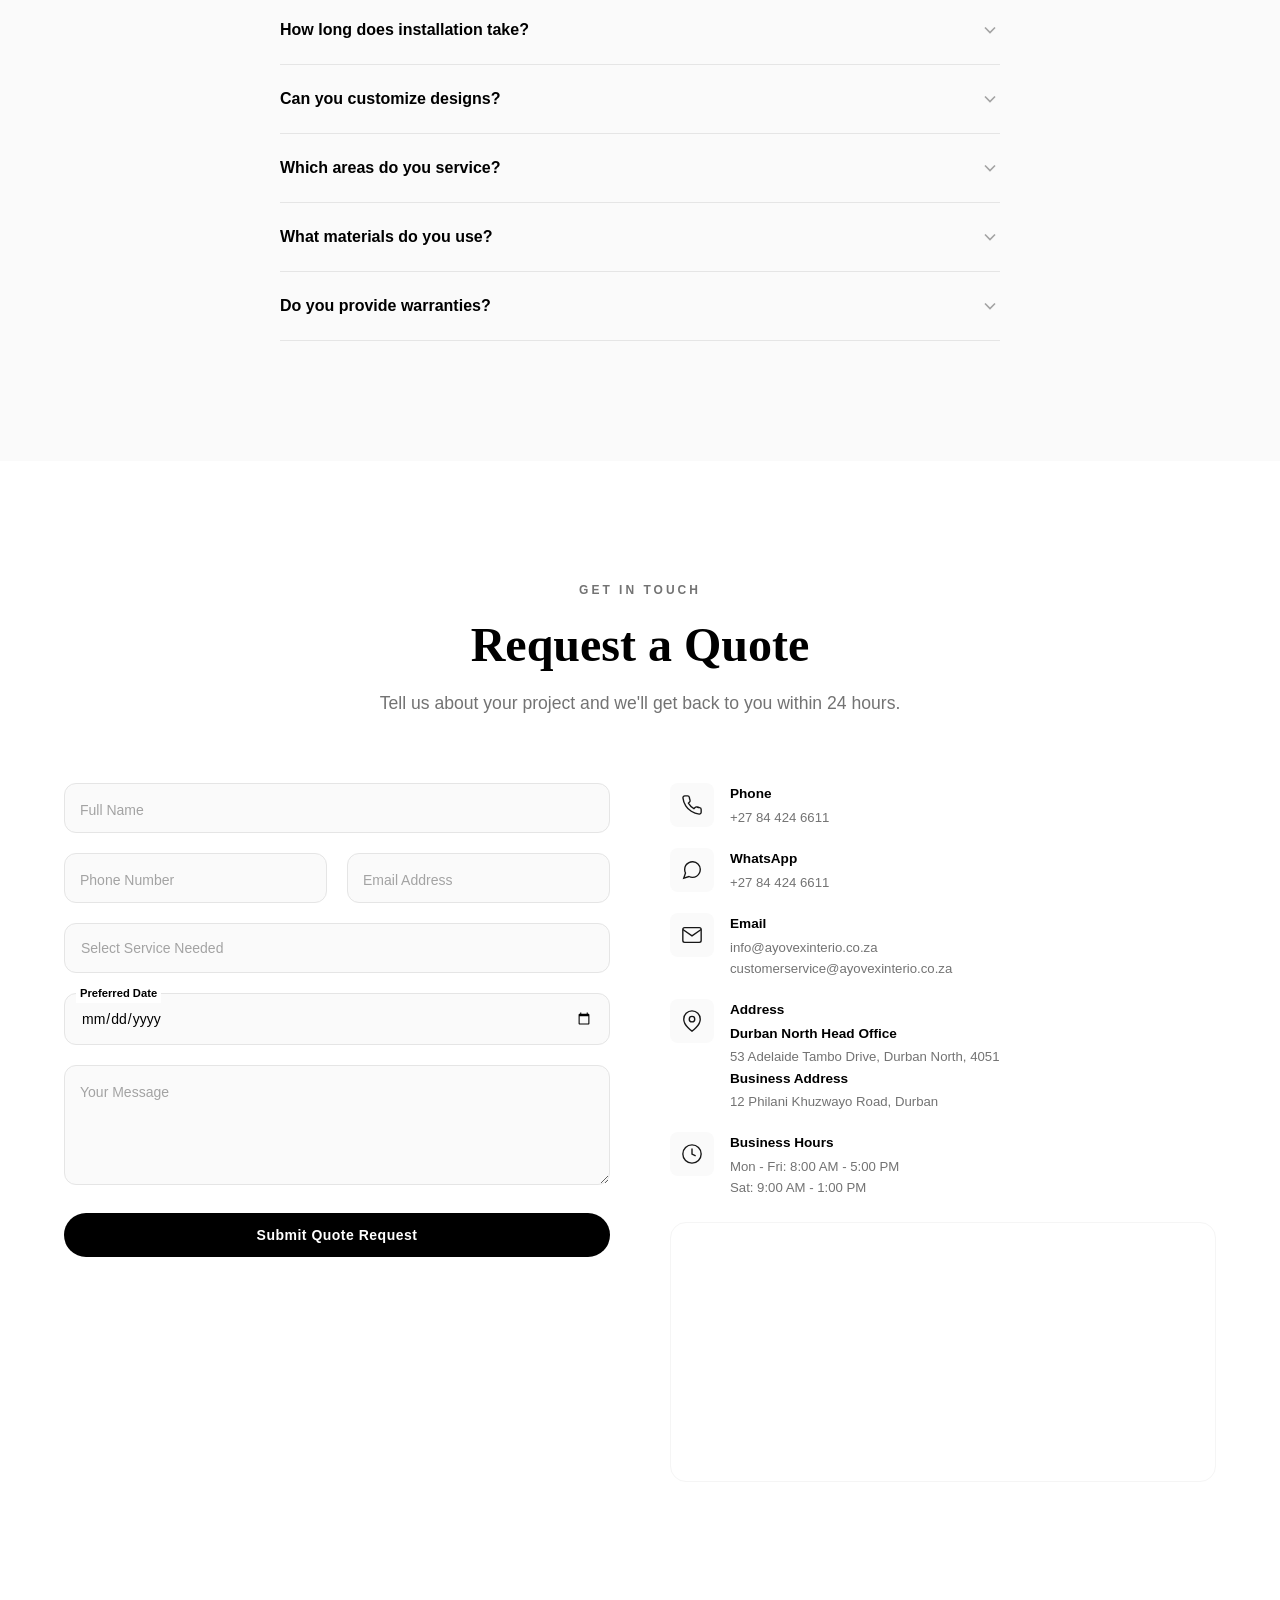
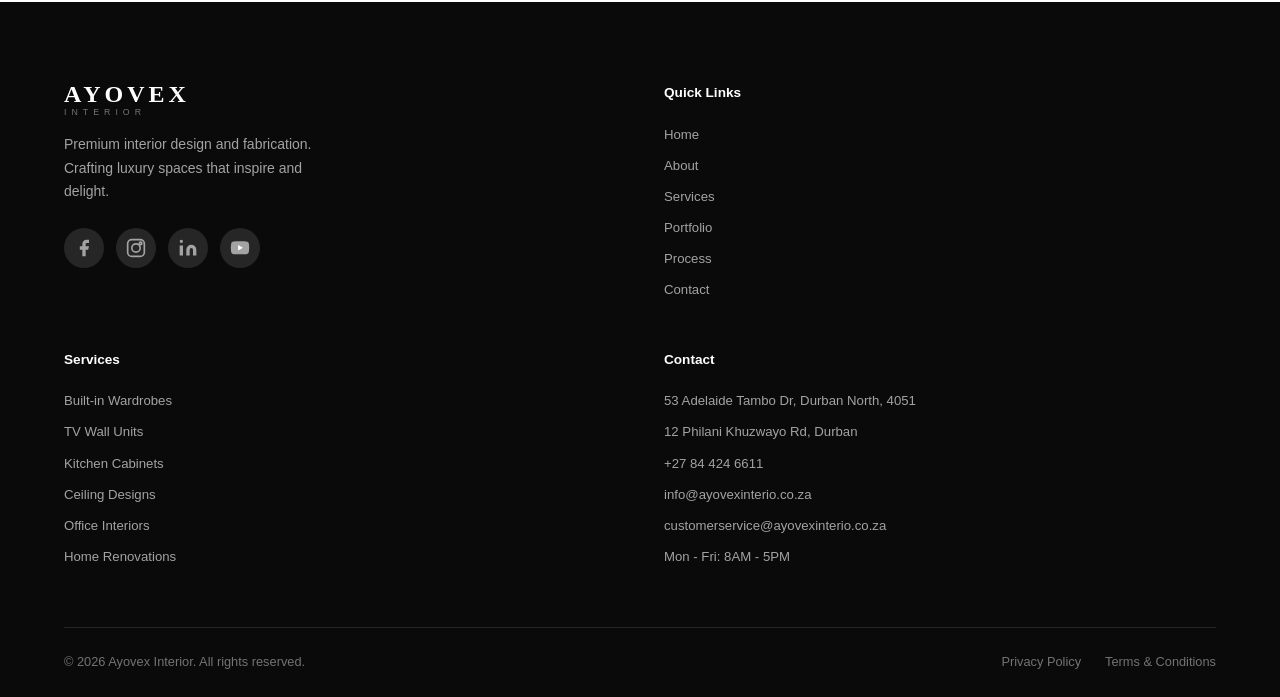
==== commit 334f639c: "Update contact addresses and remove 'free' from quote CTAs" ====
--- a/index.html
+++ b/index.html
@@ -8,6 +8,7 @@
   <meta name="author" content="Ayovex Interior">
   <title>Ayovex Interior | Crafting Luxury Interiors</title>
   <link rel="icon" type="image/svg+xml" href="data:image/svg+xml,<svg xmlns='http://www.w3.org/2000/svg' viewBox='0 0 100 100'><text y='.9em' font-size='90'>🪑</text></svg>">
+  <link rel="canonical" href="https://ayovexinterio.co.za/">
   <link rel="llms.txt" href="https://ayovexinterio.co.za/llms.txt">
   <link rel="sitemap" href="https://ayovexinterio.co.za/sitemap.xml">
   <meta property="og:title" content="Ayovex Interior | Crafting Luxury Interiors">
@@ -28,7 +29,9 @@
     "priceRange": "$$",
     "address": {
       "@type": "PostalAddress",
-      "addressLocality": "Ndwedwe",
+      "streetAddress": "53 Adelaide Tambo Drive",
+      "addressLocality": "Durban North",
+      "postalCode": "4051",
       "addressRegion": "KwaZulu-Natal",
       "addressCountry": "ZA"
     },
@@ -103,7 +106,7 @@
       <h1 class="hero-title">Crafting Luxury Interiors<br>That Feel Like Home</h1>
       <p class="hero-subtitle">From custom-built wardrobes to modern TV wall units, kitchens, ceilings and complete interior transformations.</p>
       <div class="hero-buttons">
-        <a href="#contact" class="btn btn-primary">Get Free Quote</a>
+        <a href="#contact" class="btn btn-primary">Get a Quote</a>
         <a href="#portfolio" class="btn btn-outline">View Our Work</a>
         <a href="tel:+27844246611" class="btn btn-outline hero-call">Call Now</a>
       </div>
@@ -679,7 +682,7 @@
     <div class="container">
       <div class="section-header" data-animate="fade-up">
         <p class="section-tag">Get In Touch</p>
-        <h2 class="section-title">Request a Free Quote</h2>
+        <h2 class="section-title">Request a Quote</h2>
         <p class="section-desc">Tell us about your project and we'll get back to you within 24 hours.</p>
       </div>
       <div class="contact-grid">
@@ -763,7 +766,10 @@
               </div>
               <div>
                 <strong>Address</strong>
-                <span>Ndwedwe, KwaZulu-Natal, South Africa</span>
+                <span><strong>Durban North Head Office</strong></span>
+                <span>53 Adelaide Tambo Drive, Durban North, 4051</span>
+                <span><strong>Business Address</strong></span>
+                <span>12 Philani Khuzwayo Road, Durban</span>
               </div>
             </div>
             <div class="contact-detail">
@@ -778,7 +784,7 @@
             </div>
           </div>
           <div class="contact-map">
-            <iframe src="https://www.google.com/maps/embed?pb=!1m18!1m12!1m3!1d220701.57512521597!2d30.8926296!3d-29.543616!2m3!1f0!2f0!3f0!3m2!1i1024!2i768!4f13.1!3m3!1m2!1s0x1f0c1dcb6f9a6b7f%3A0x0!2sNdwedwe%2C%20KwaZulu-Natal!5e0!3m2!1sen!2sza!4v1" width="100%" height="250" style="border:0; border-radius: 12px;" allowfullscreen="" loading="lazy" title="Ayovex Interior Location"></iframe>
+            <iframe src="https://www.google.com/maps?q=53+Adelaide+Tambo+Drive,+Durban+North,+4051,+South+Africa&output=embed" width="100%" height="250" style="border:0; border-radius: 12px;" allowfullscreen="" loading="lazy" title="Ayovex Interior Location"></iframe>
           </div>
         </div>
       </div>
@@ -827,7 +833,8 @@
         <div class="footer-links">
           <h4>Contact</h4>
           <ul>
-            <li>Ndwedwe, KwaZulu-Natal</li>
+            <li>53 Adelaide Tambo Dr, Durban North, 4051</li>
+            <li>12 Philani Khuzwayo Rd, Durban</li>
             <li><a href="tel:+27844246611">+27 84 424 6611</a></li>
             <li><a href="mailto:info@ayovexinterio.co.za">info@ayovexinterio.co.za</a></li>
             <li><a href="mailto:customerservice@ayovexinterio.co.za">customerservice@ayovexinterio.co.za</a></li>
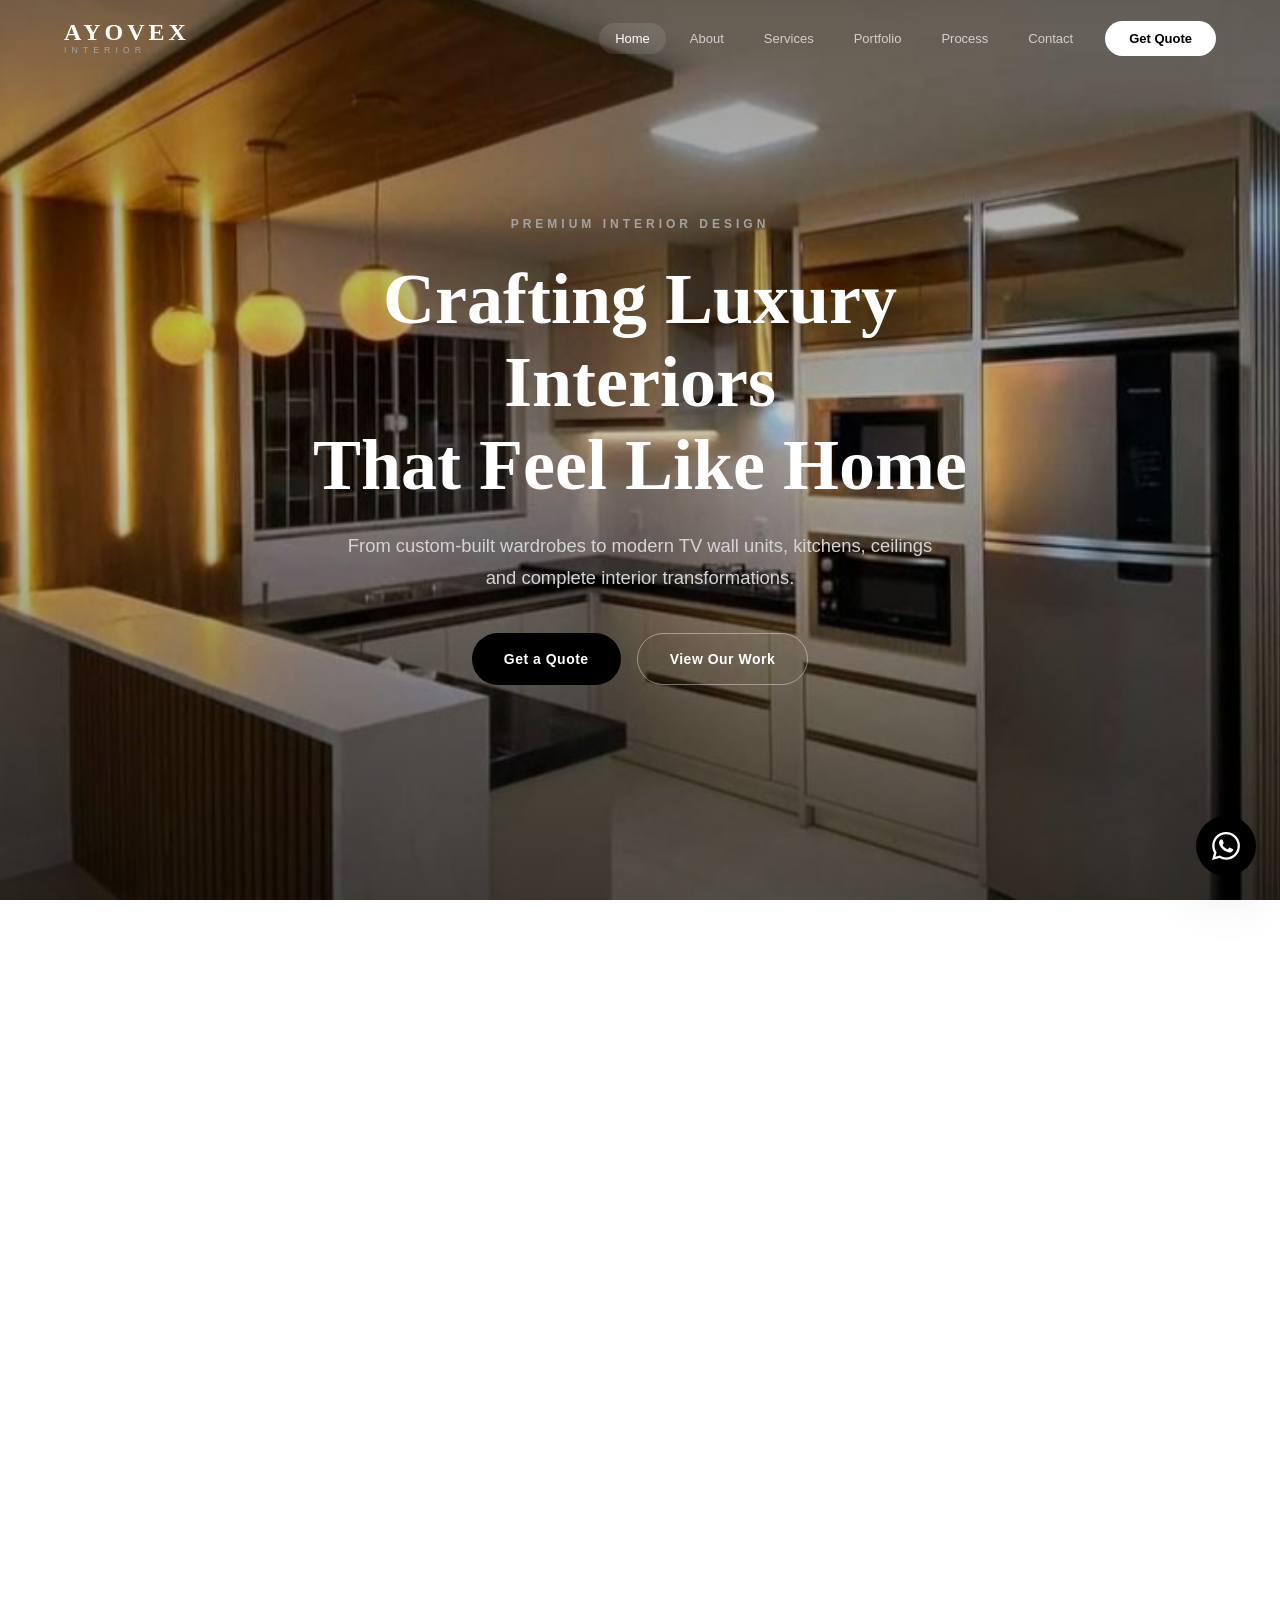
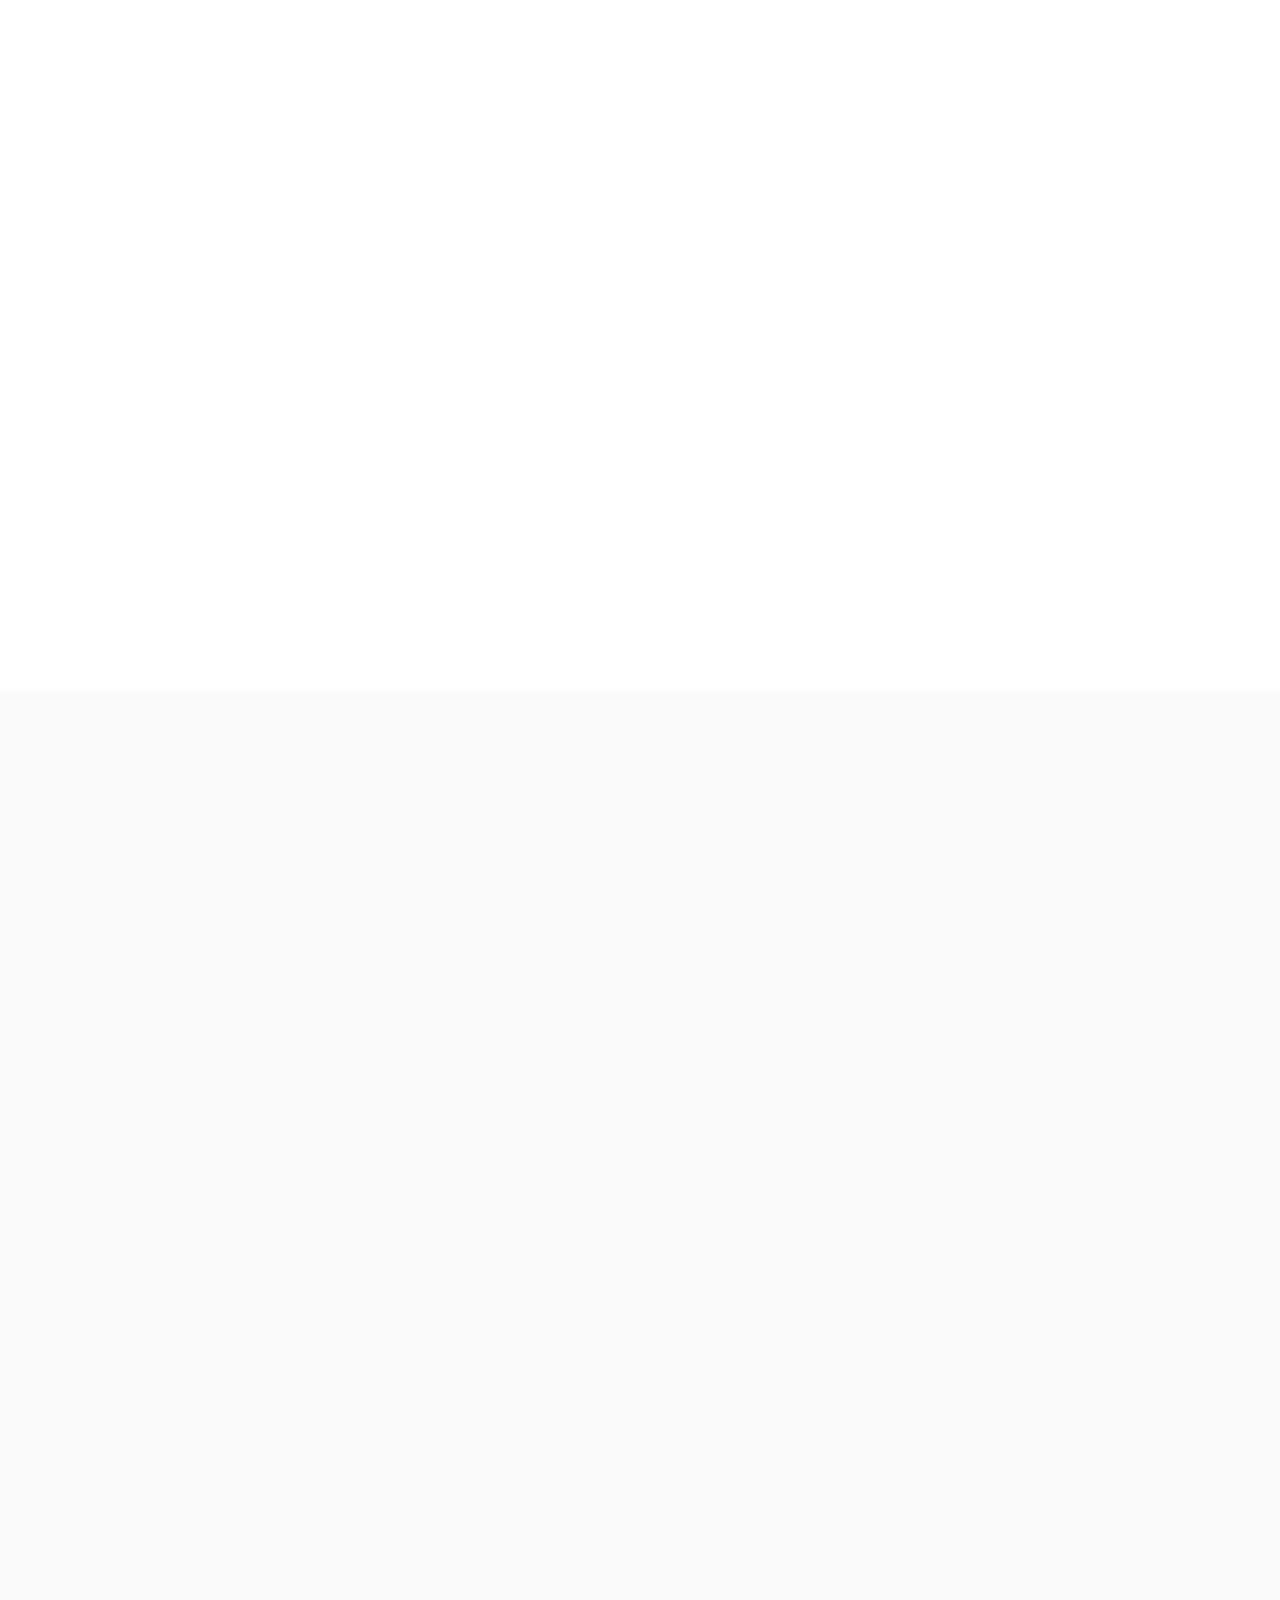
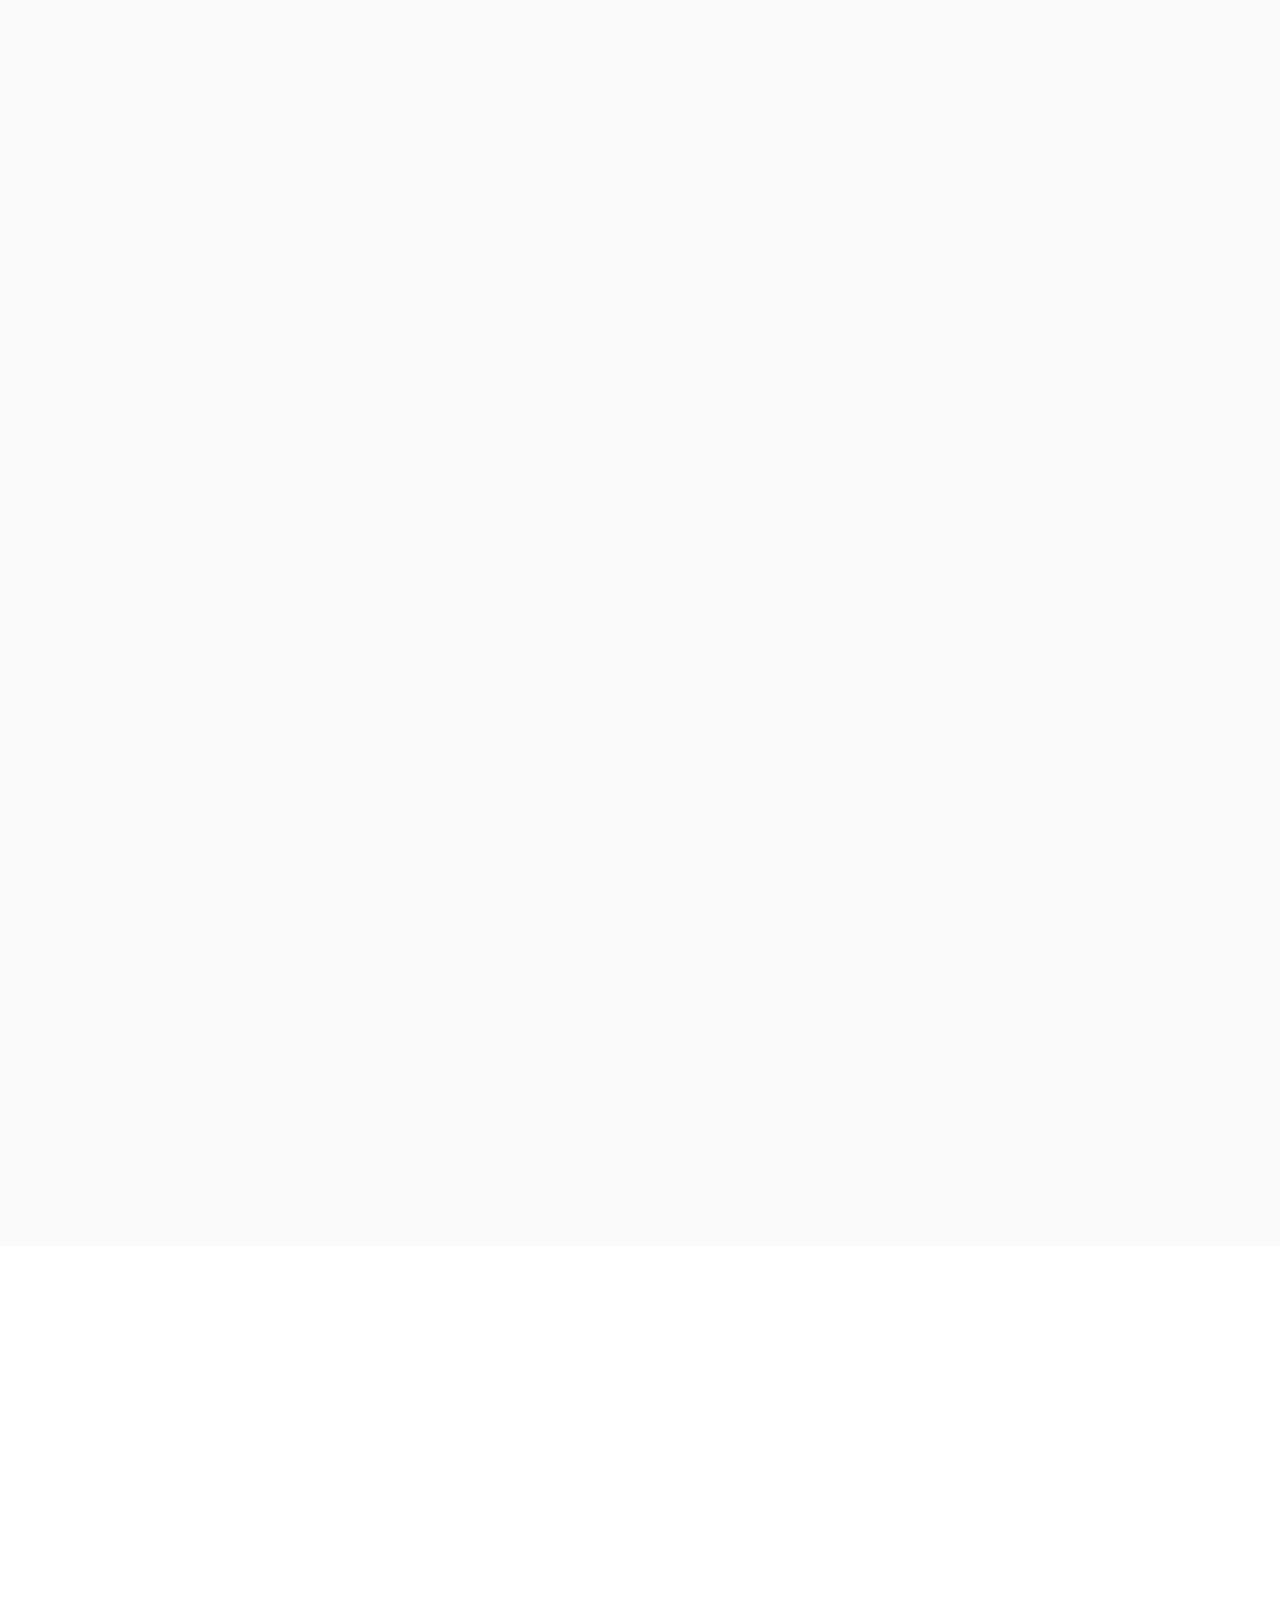
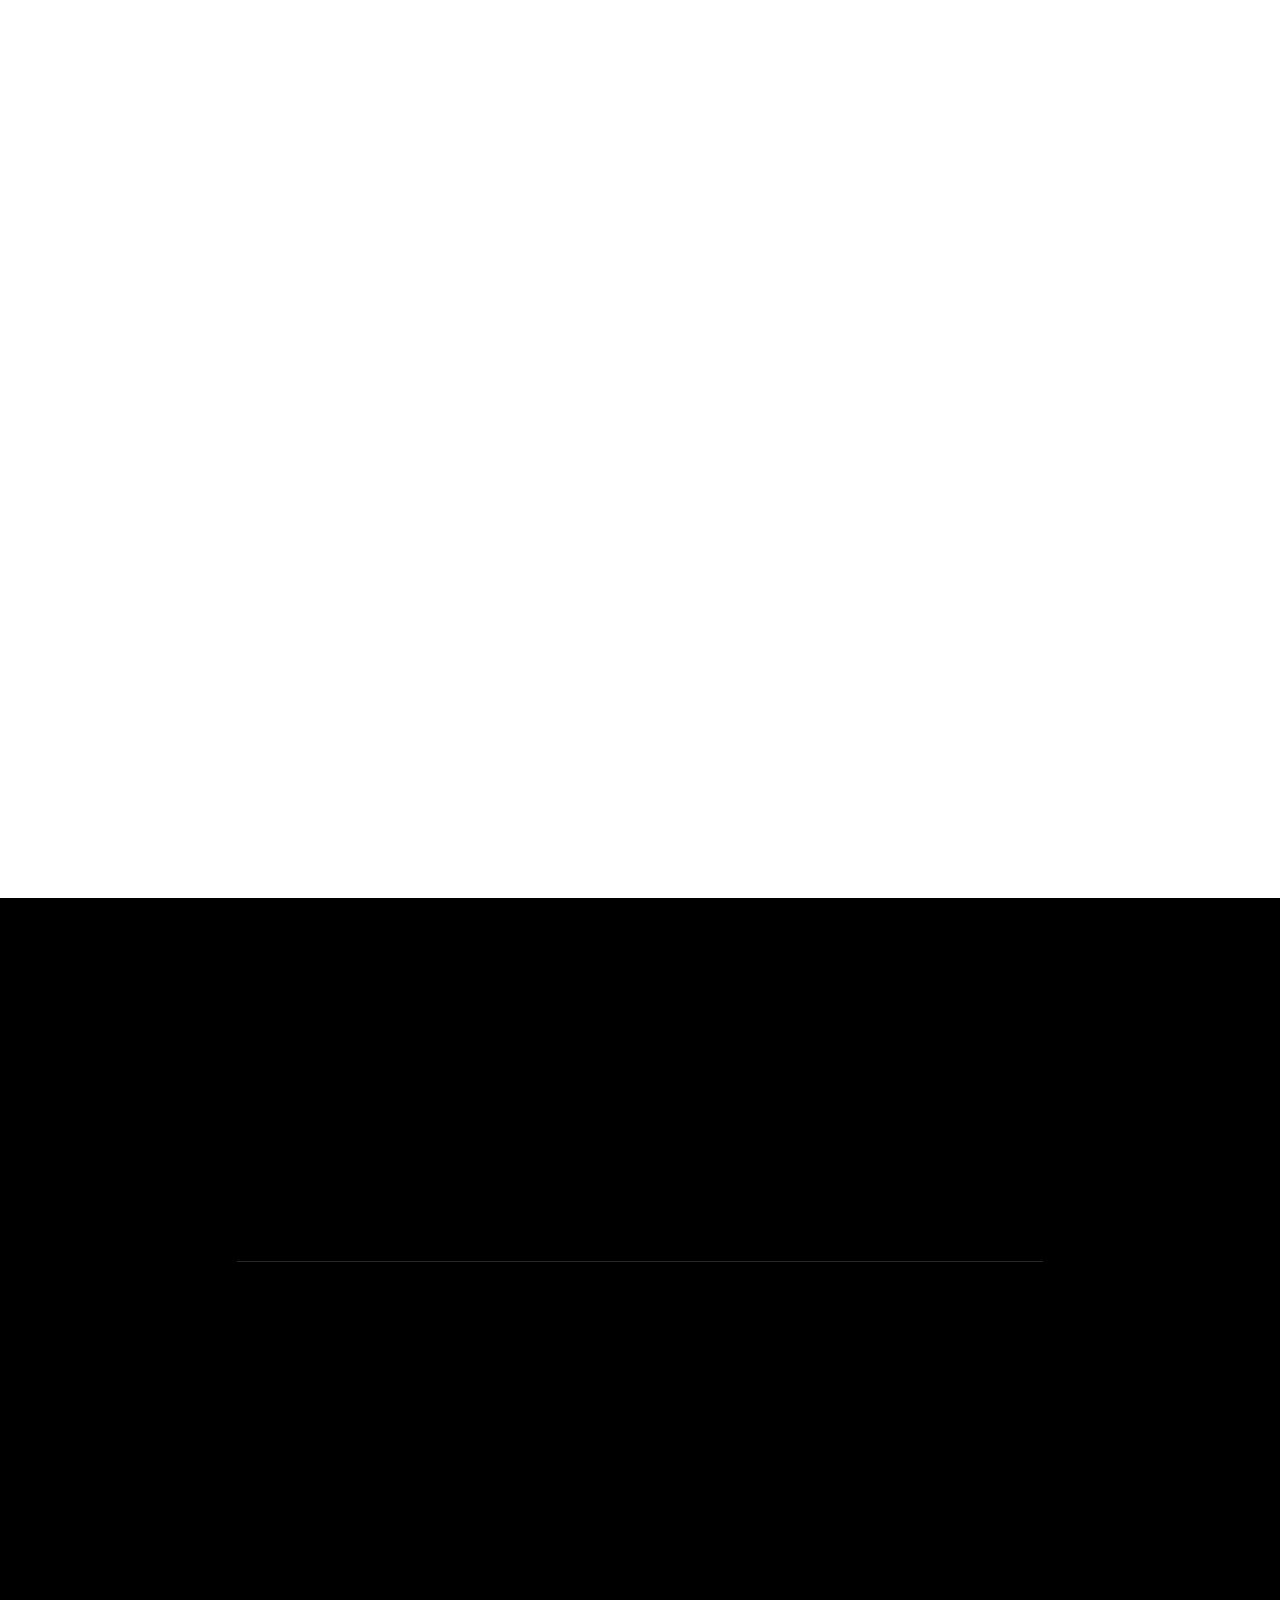
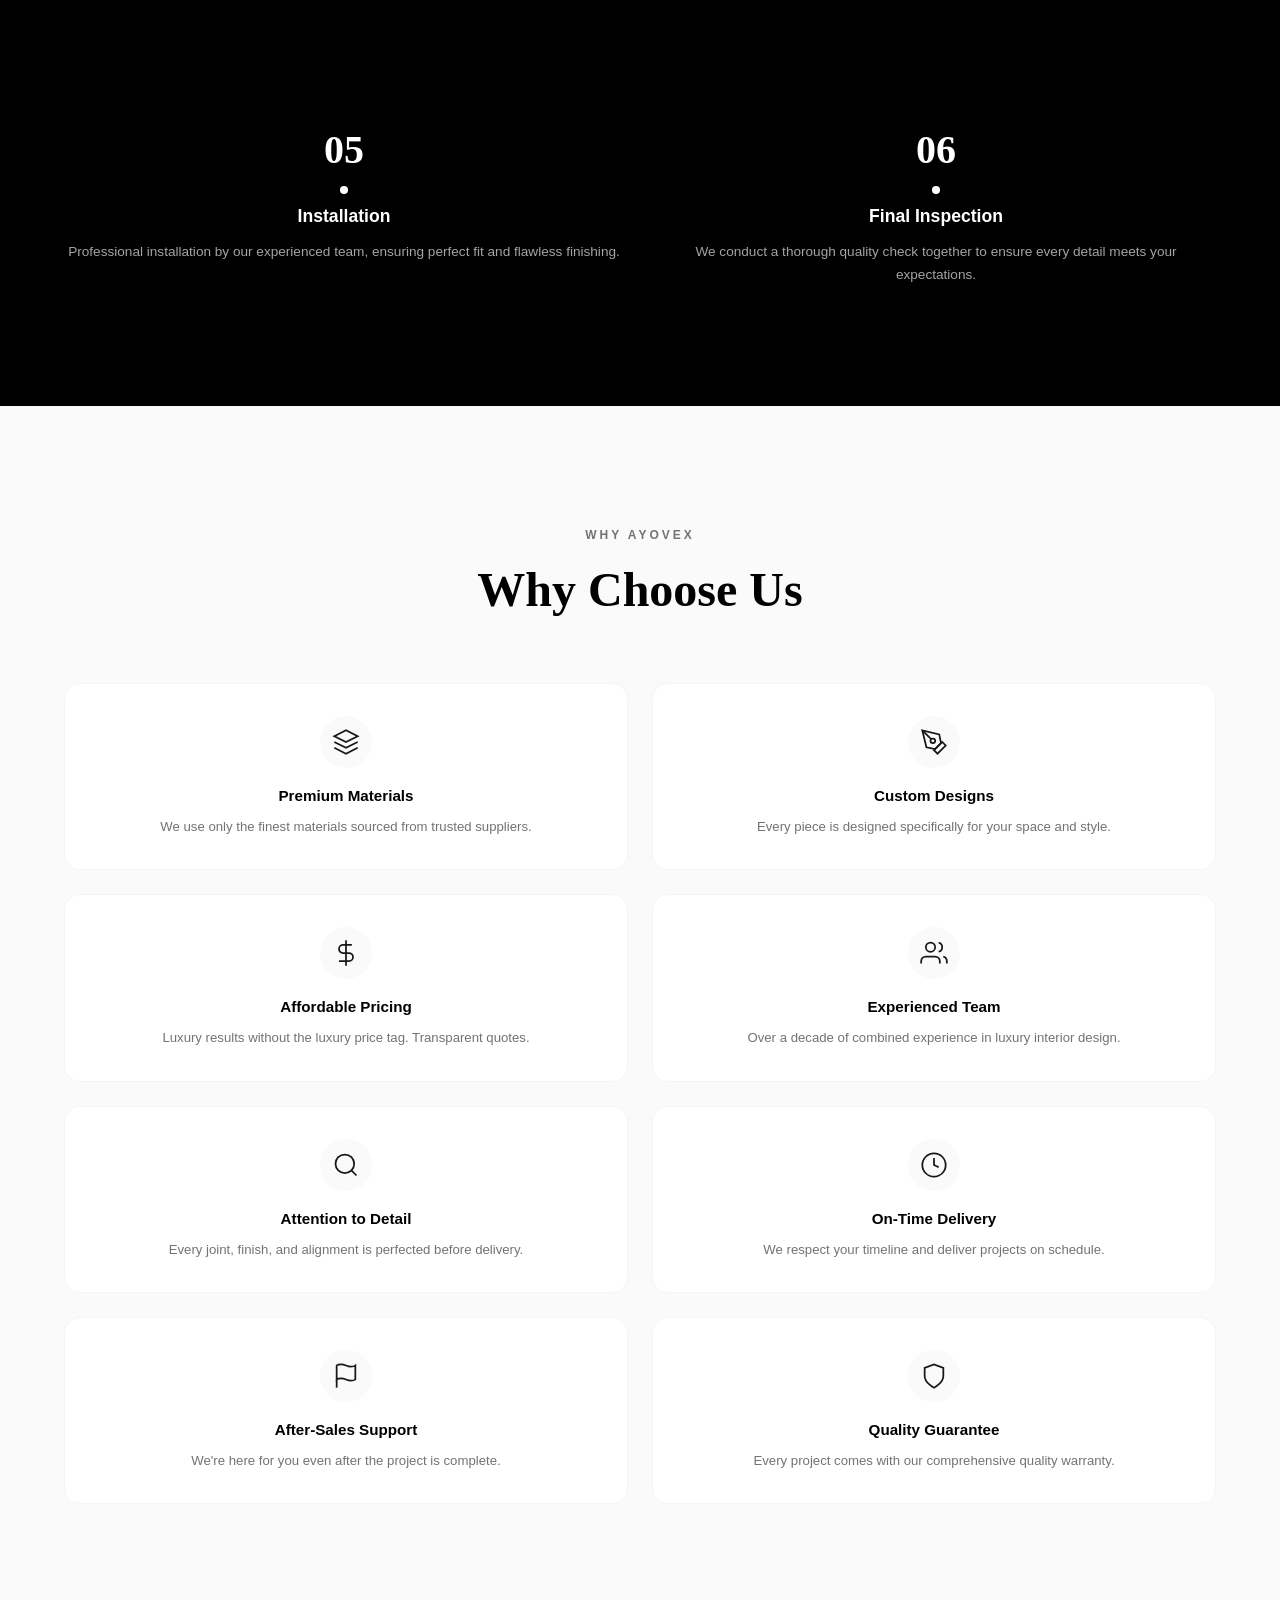
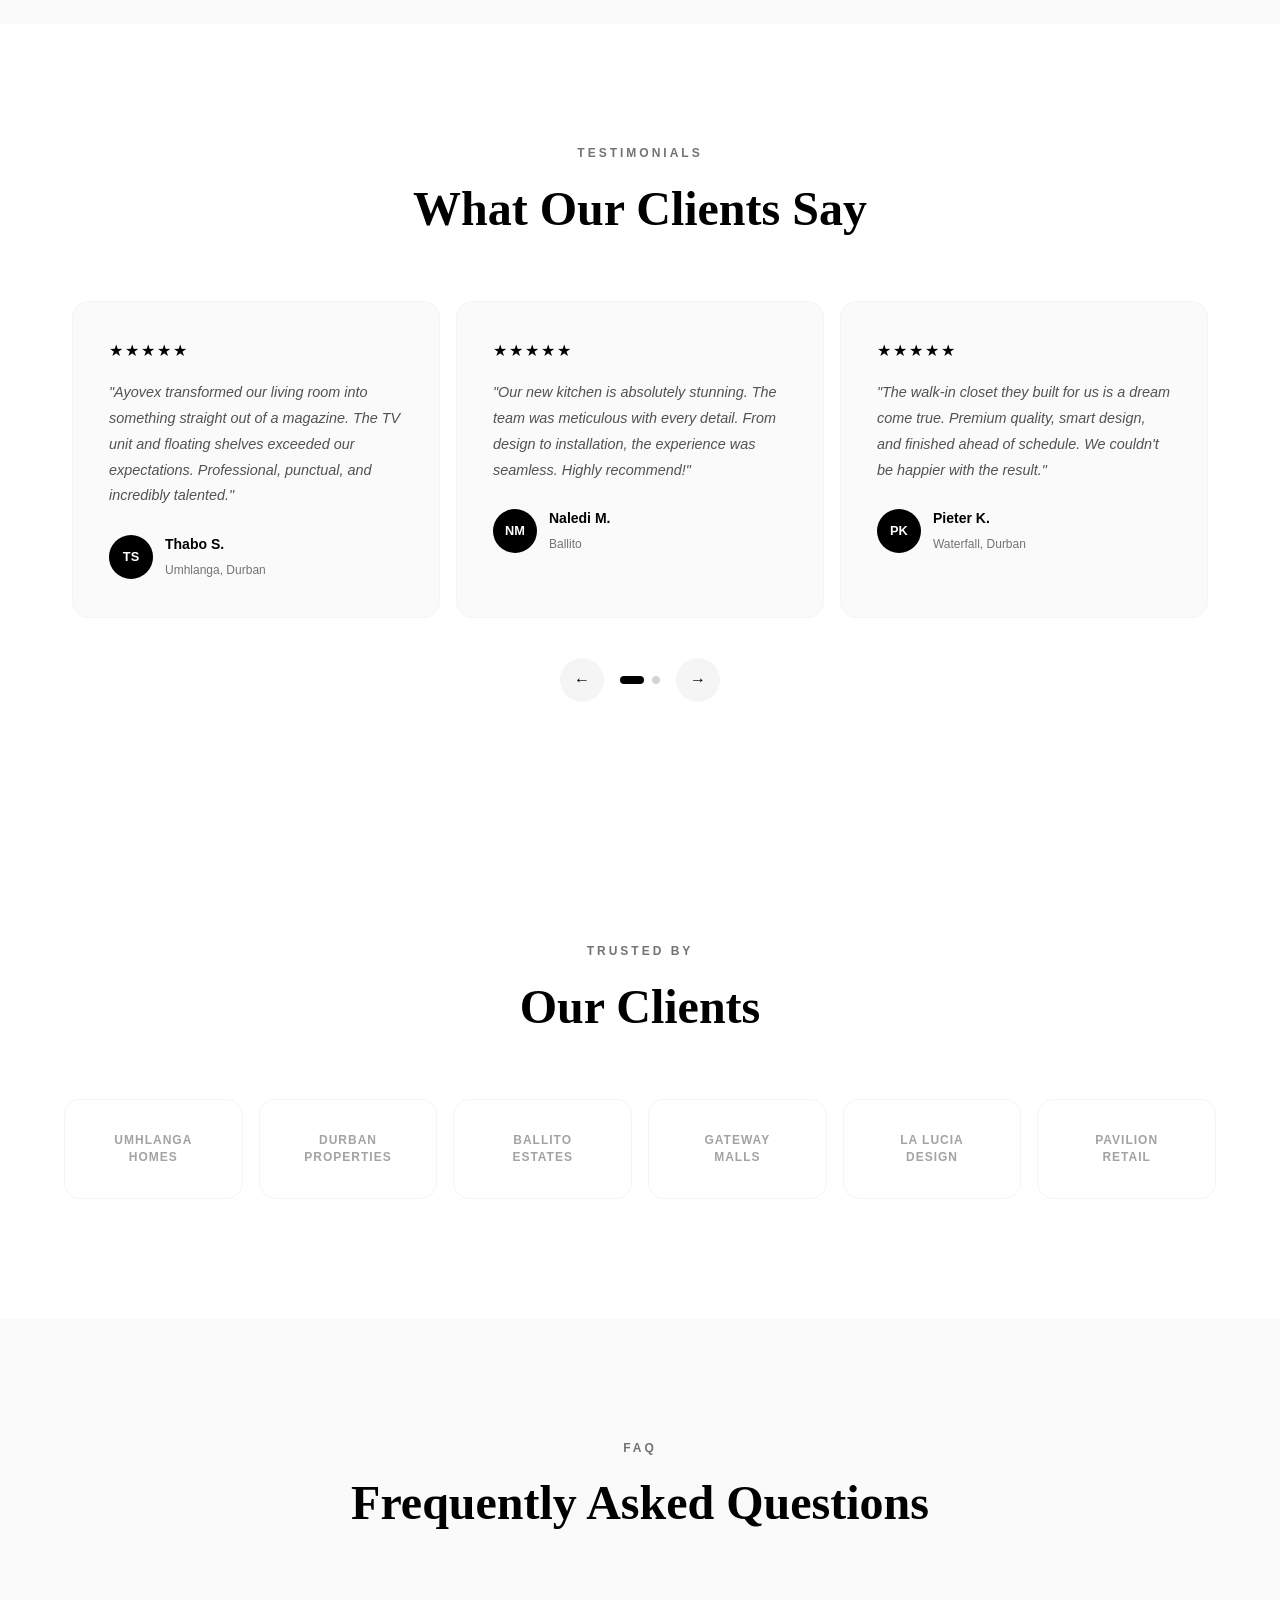
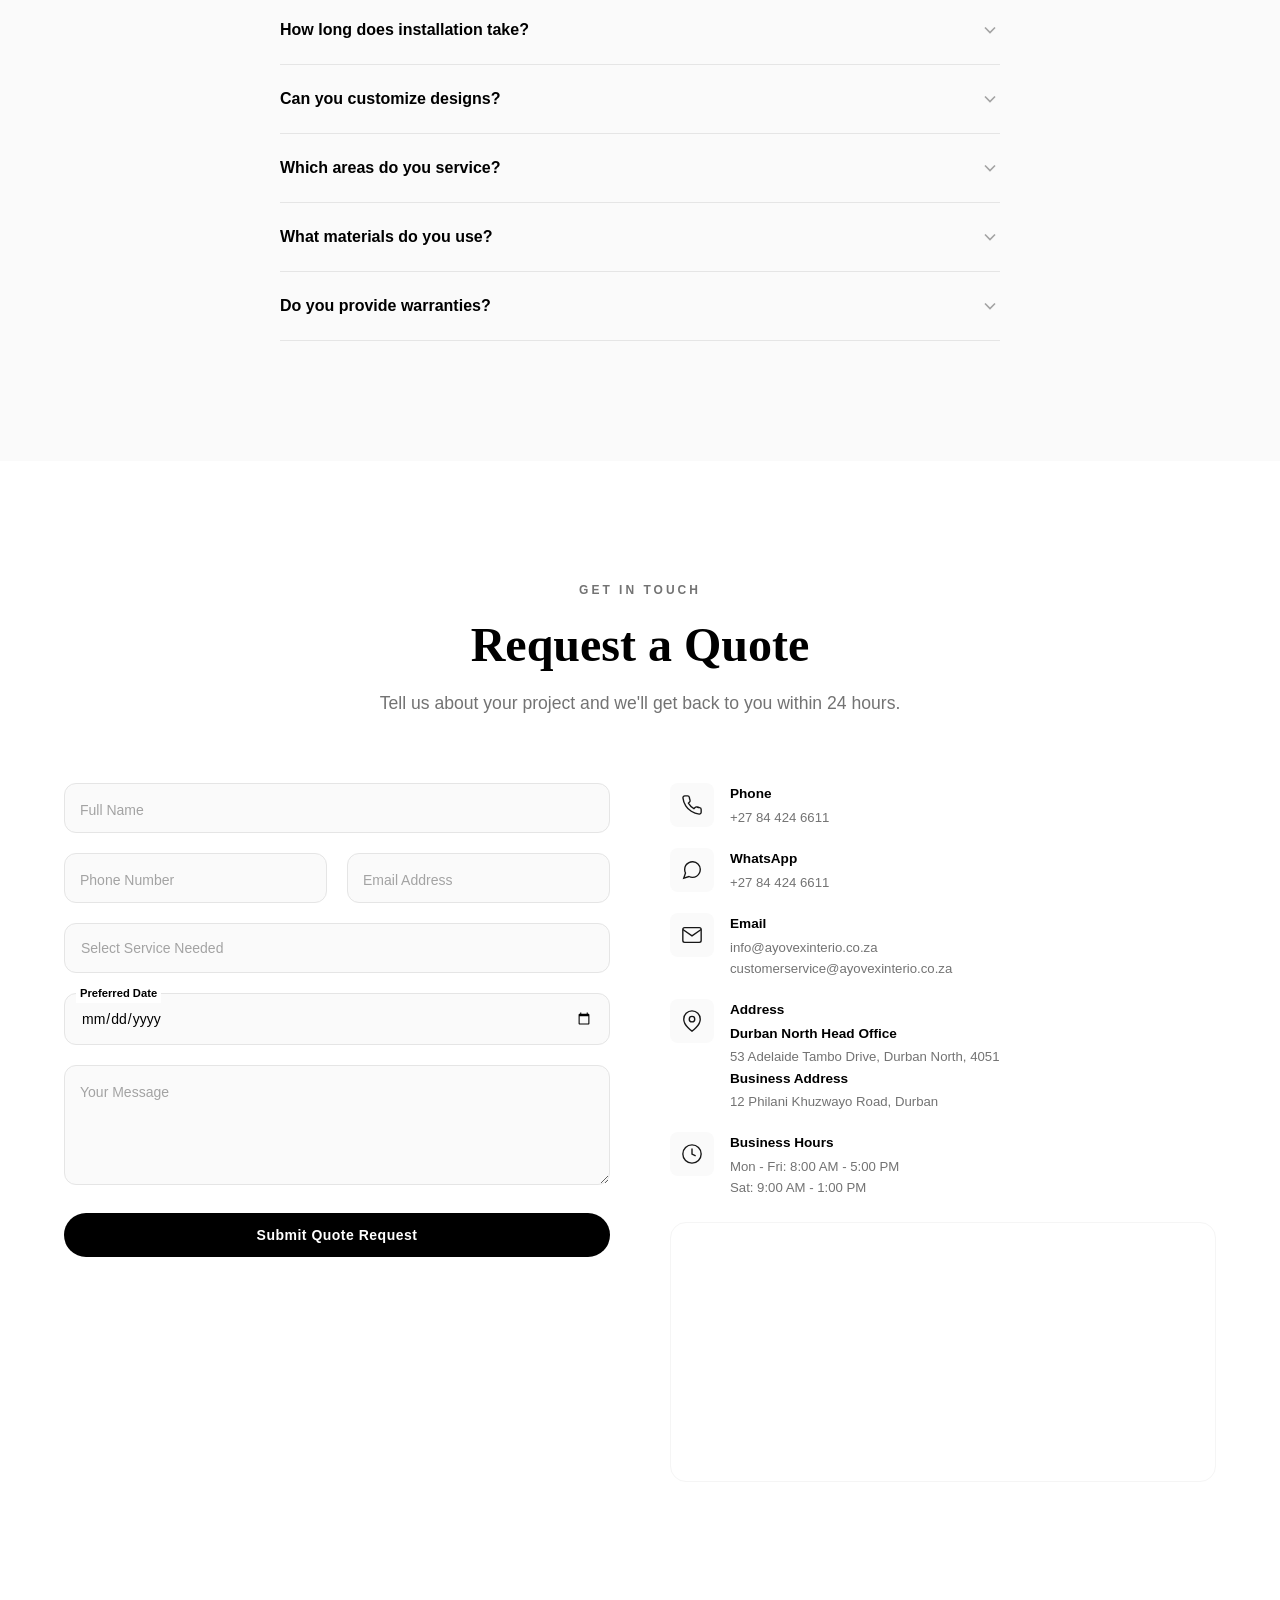
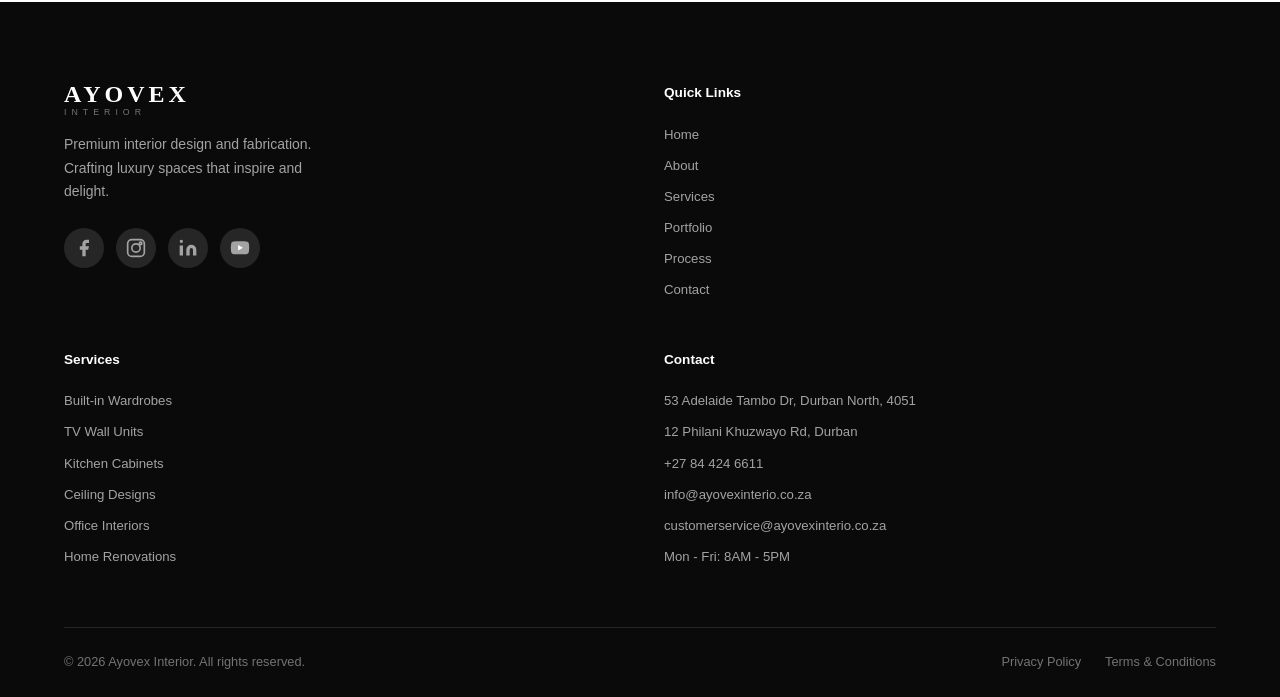
==== commit 4f96909e: "Replace floating toast with inline form status message" ====
--- a/index.html
+++ b/index.html
@@ -728,6 +728,7 @@
               <label for="message">Your Message</label>
             </div>
             <button type="submit" class="btn btn-primary btn-full">Submit Quote Request</button>
+            <div class="form-status" id="formStatus" role="status" aria-live="polite"></div>
           </form>
         </div>
         <div class="contact-info" data-animate="fade-left">
--- a/css/style.css
+++ b/css/style.css
@@ -1649,35 +1649,64 @@
 }
 
 /* Toast Notification */
-.toast {
-  position: fixed;
-  bottom: 32px;
-  left: 50%;
-  transform: translateX(-50%) translateY(20px);
-  padding: 16px 24px;
-  border-radius: 12px;
+.form-status {
+  display: none;
+  margin-top: 16px;
+  padding: 16px 18px;
+  border-radius: var(--radius-md);
+  font-size: 0.85rem;
+  line-height: 1.5;
+}
+
+.form-status.show {
+  display: flex;
+  align-items: flex-start;
+  gap: 12px;
+}
+
+.form-status-icon {
+  flex-shrink: 0;
+  width: 32px;
+  height: 32px;
+  border-radius: 50%;
+  display: flex;
+  align-items: center;
+  justify-content: center;
+  color: var(--white);
+}
+
+.form-status-success {
+  background: #f0fdf4;
+  border: 1px solid #bbf7d0;
+  color: var(--gray-600);
+}
+
+.form-status-success .form-status-icon {
+  background: #16a34a;
+}
+
+.form-status-error {
+  background: #fef2f2;
+  border: 1px solid #fecaca;
+  color: var(--gray-600);
+}
+
+.form-status-error .form-status-icon {
+  background: #dc2626;
+}
+
+.form-status-title {
+  display: block;
   font-size: 0.9rem;
-  font-weight: 500;
-  color: var(--white);
-  opacity: 0;
-  transition: all 0.3s ease;
-  z-index: 2000;
-  max-width: 90vw;
-  text-align: center;
-  pointer-events: none;
-}
-
-.toast.show {
-  opacity: 1;
-  transform: translateX(-50%) translateY(0);
-}
-
-.toast-success {
-  background: #16a34a;
-}
-
-.toast-error {
-  background: #dc2626;
+  font-weight: 600;
+  color: var(--black);
+  margin-bottom: 2px;
+}
+
+.form-status-message {
+  display: block;
+  font-size: 0.85rem;
+  color: var(--gray-500);
 }
 
 /* Button Spinner */
